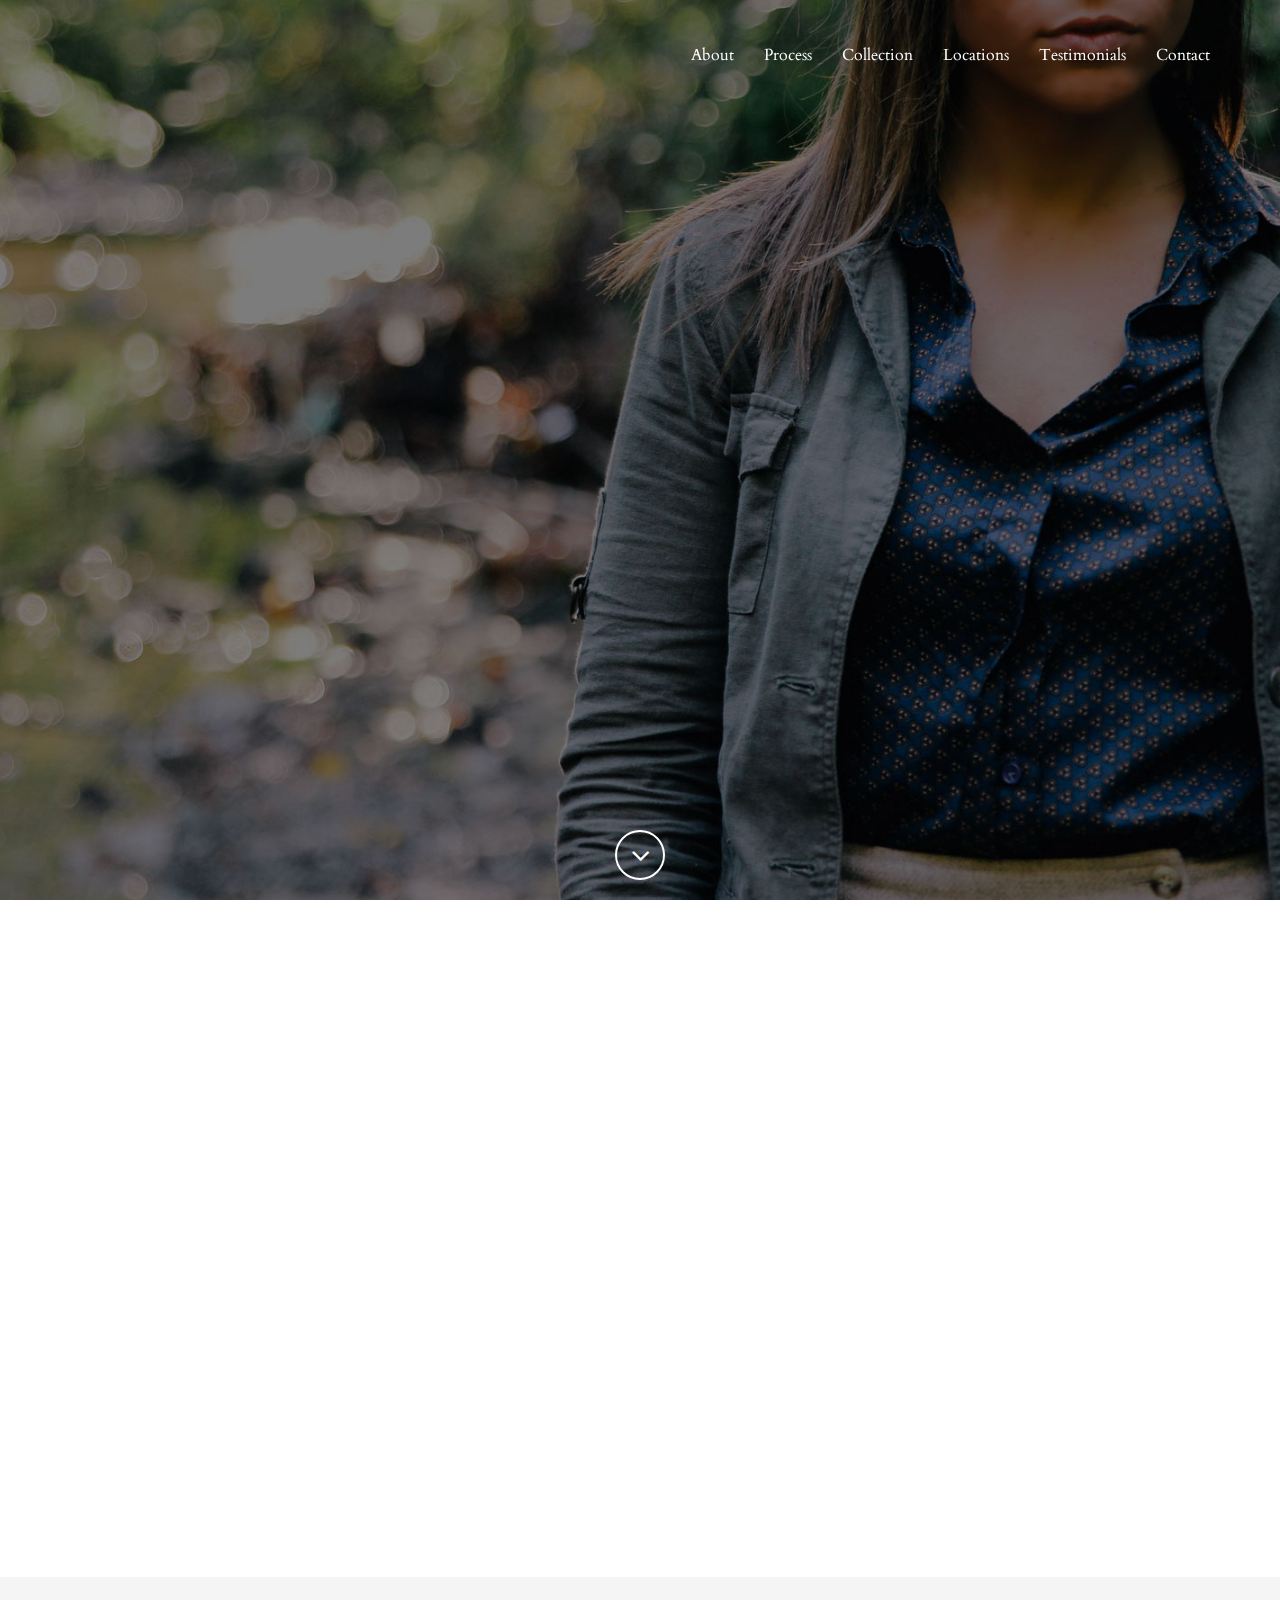
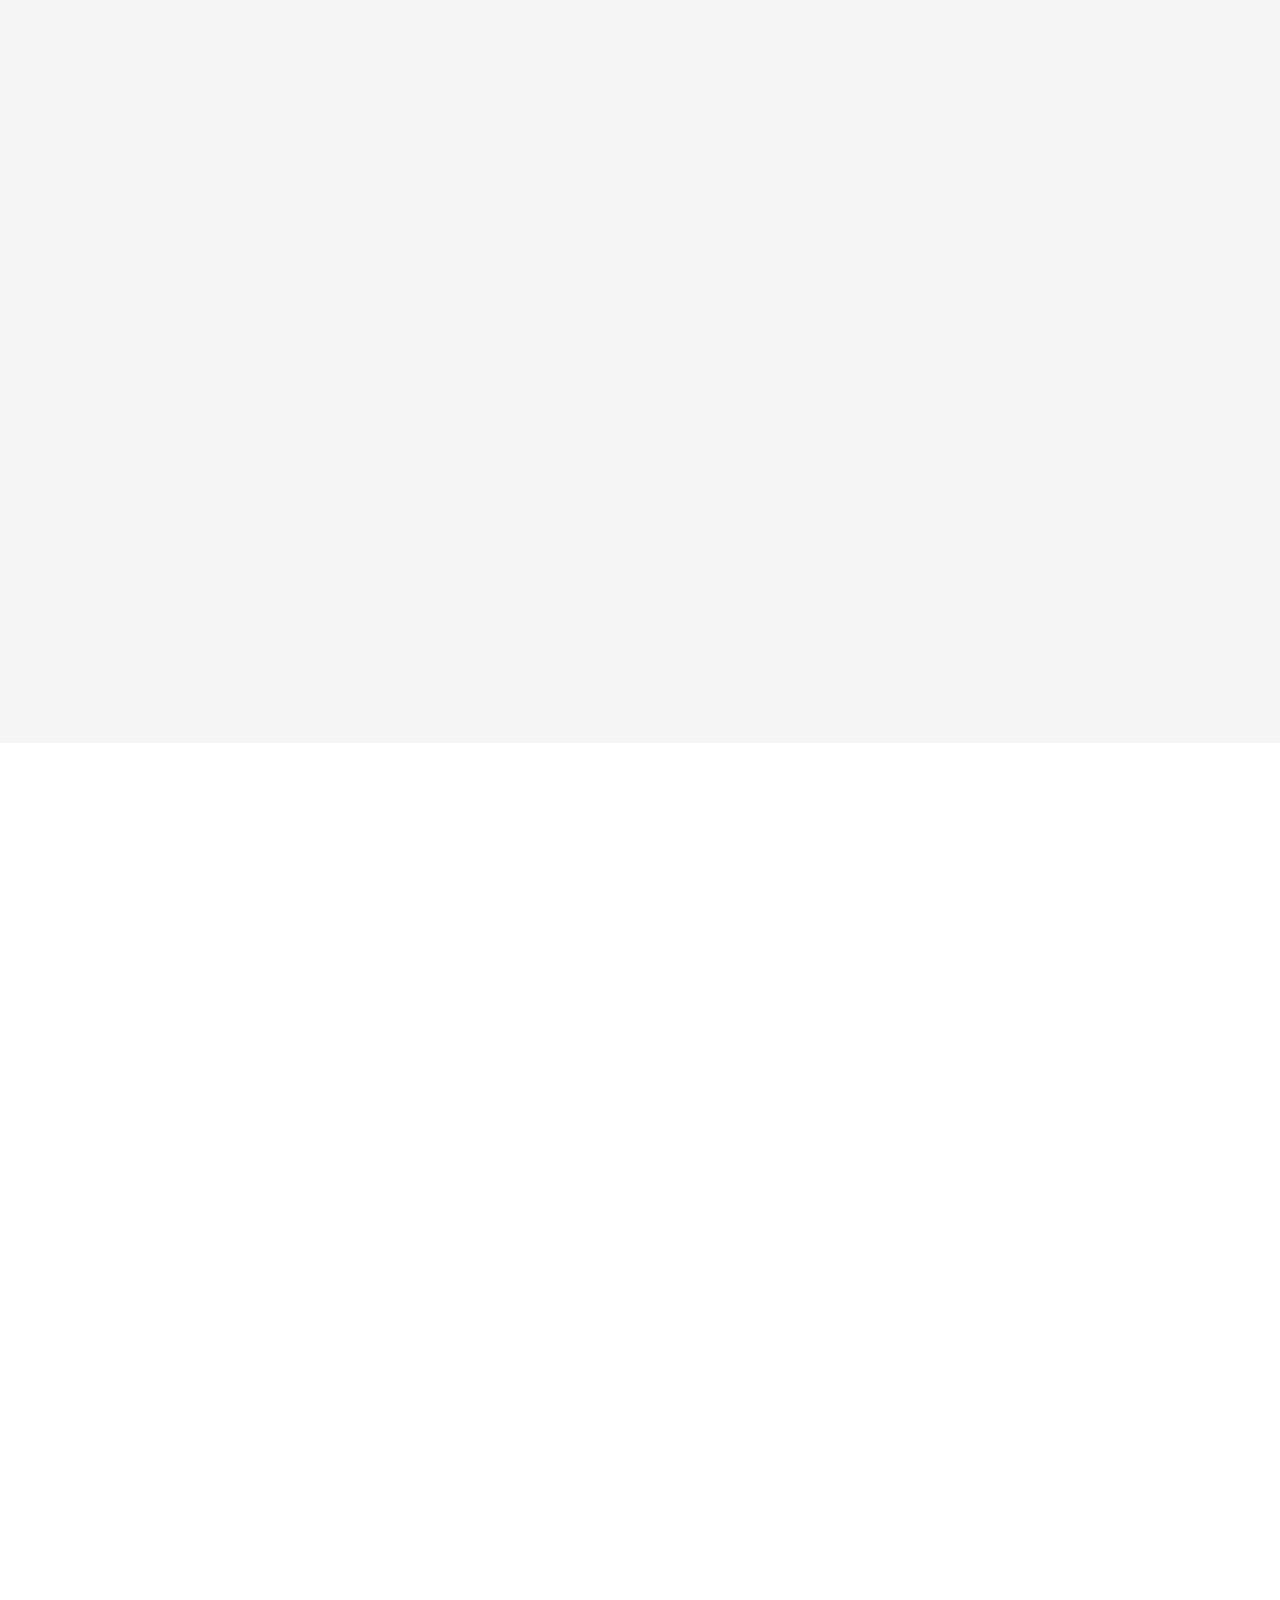
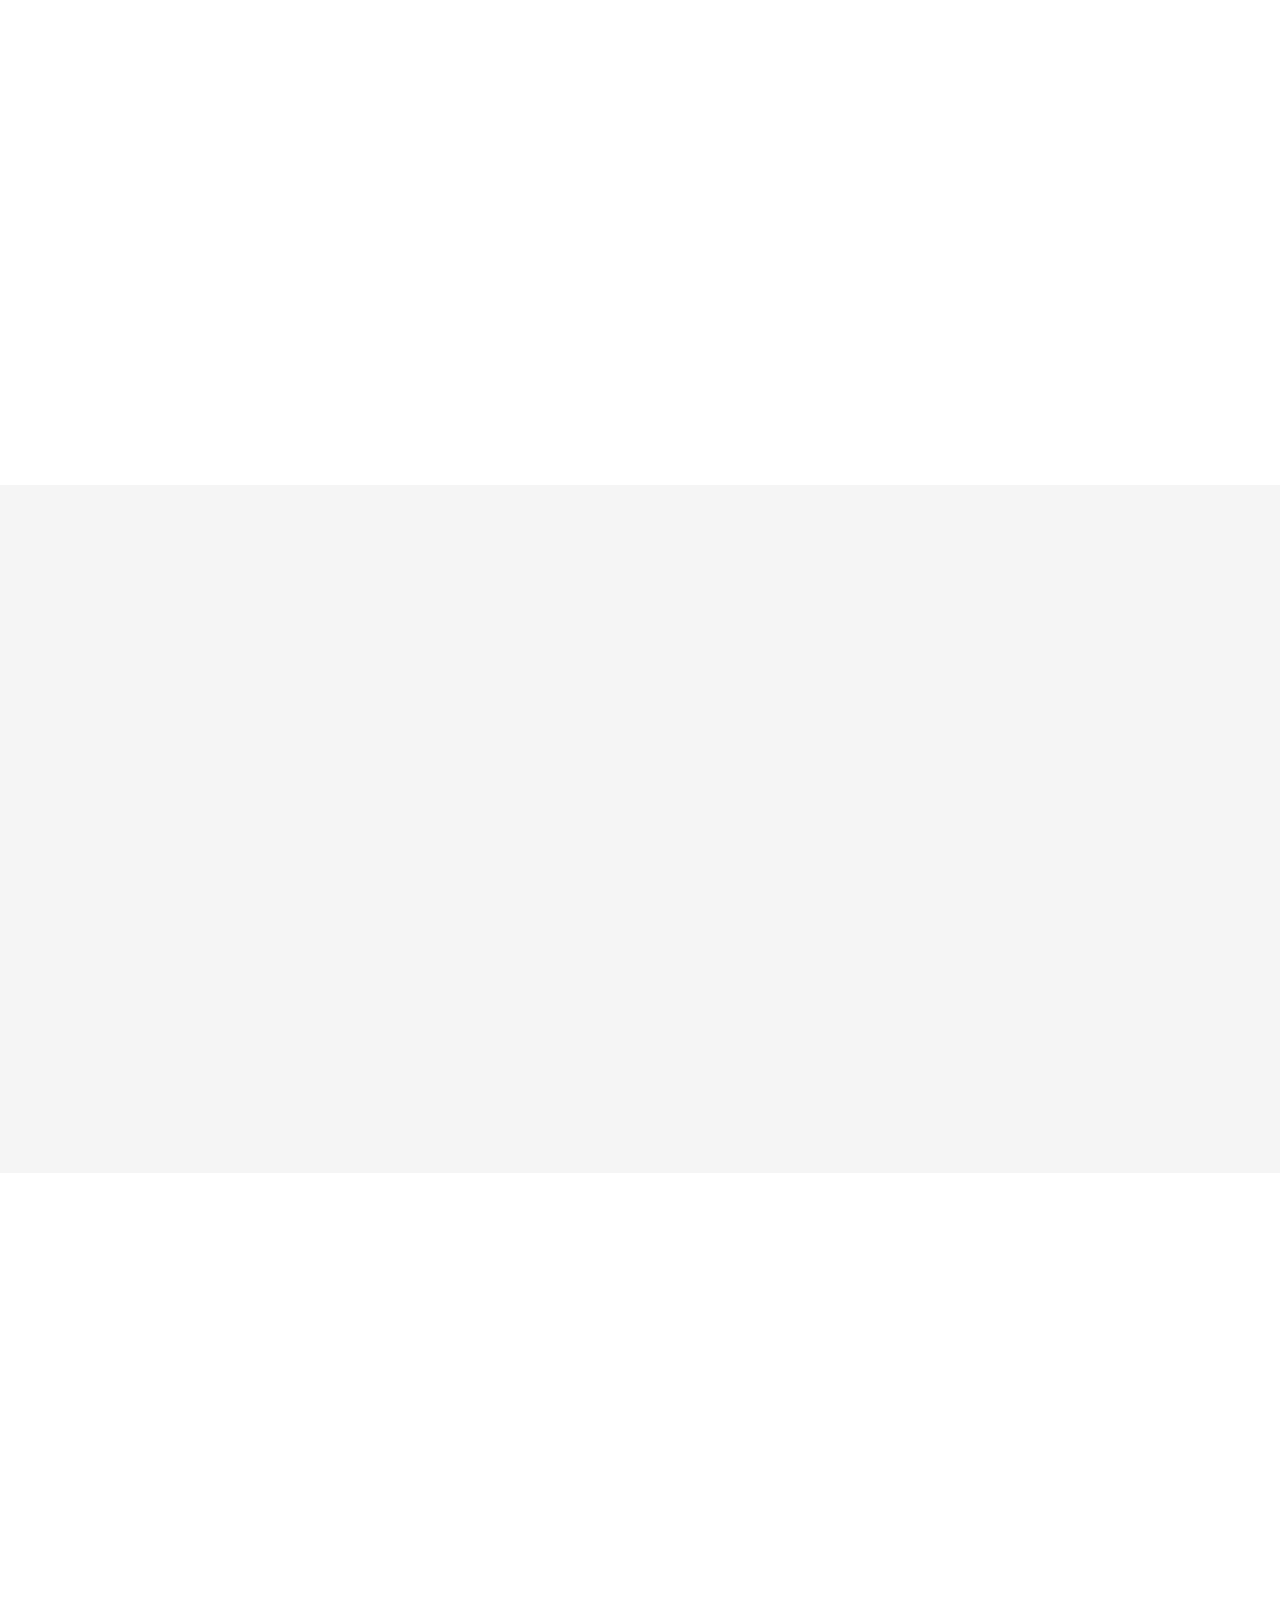
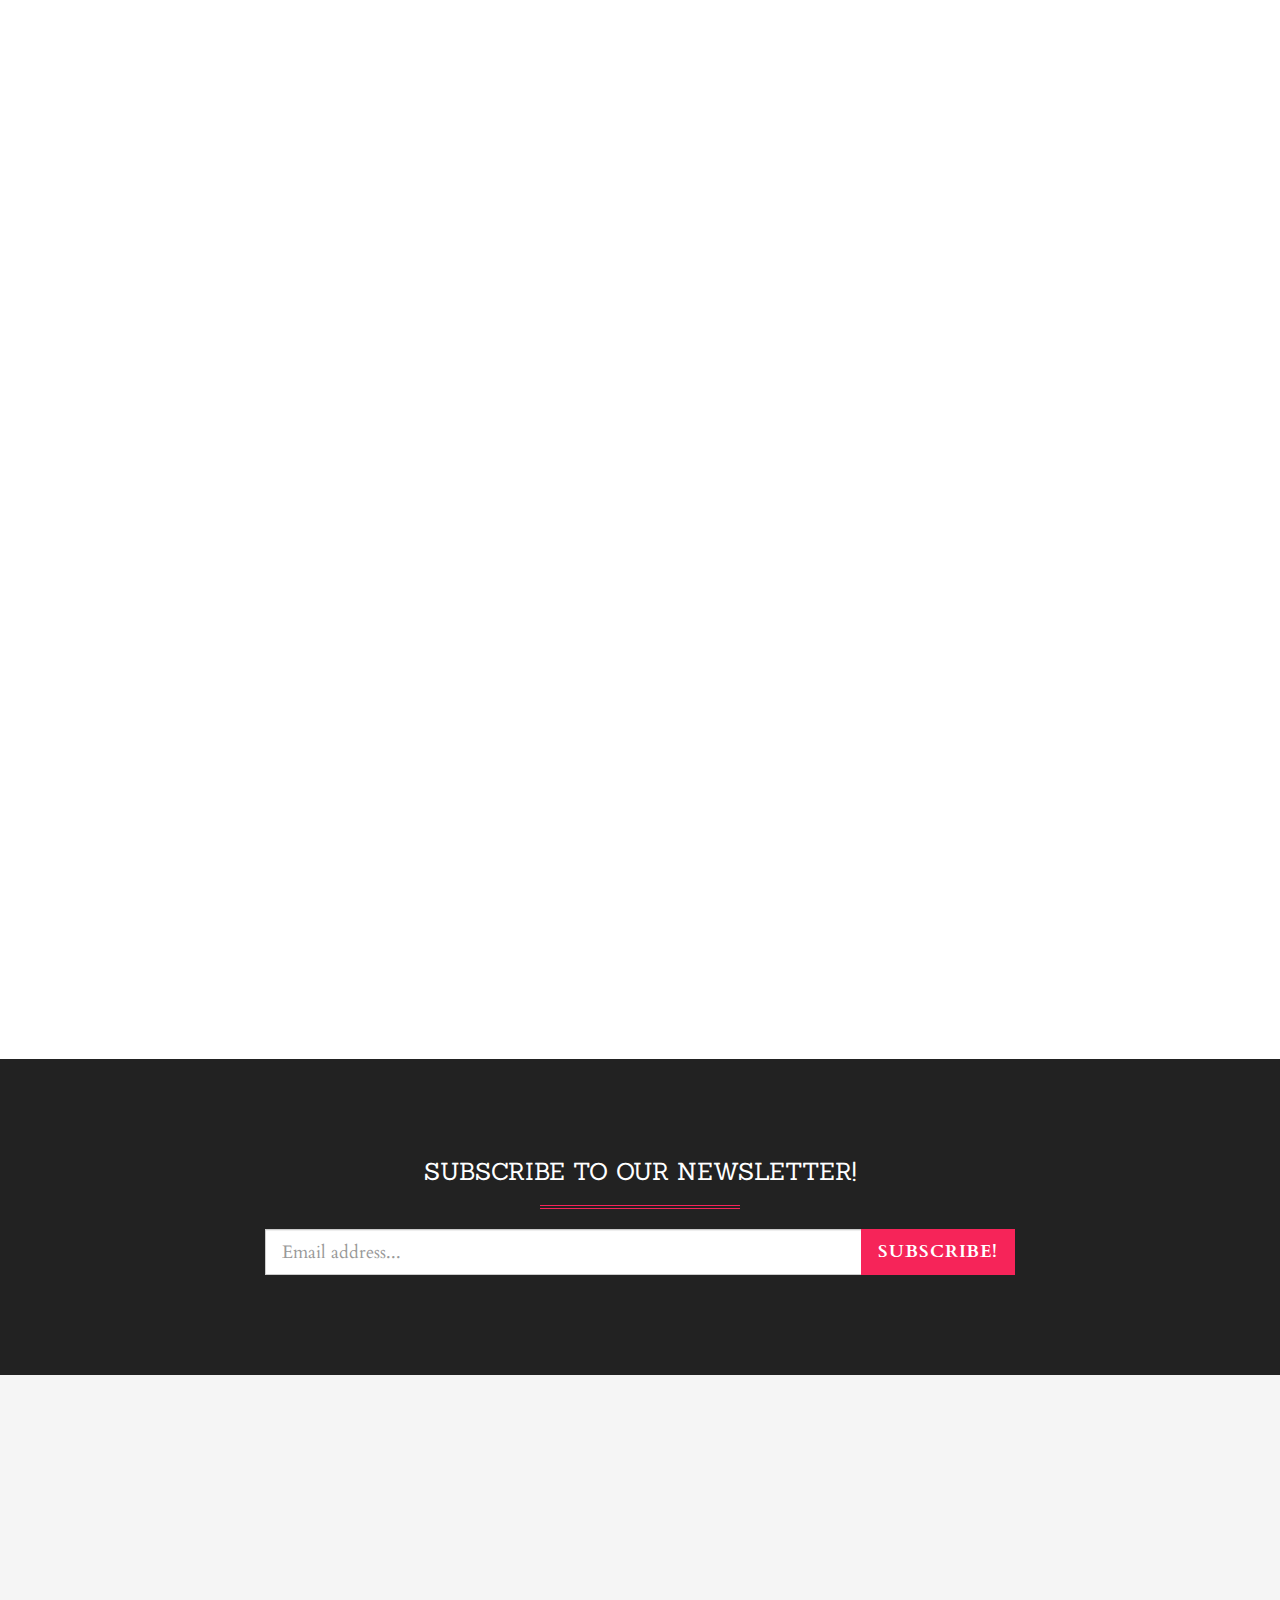
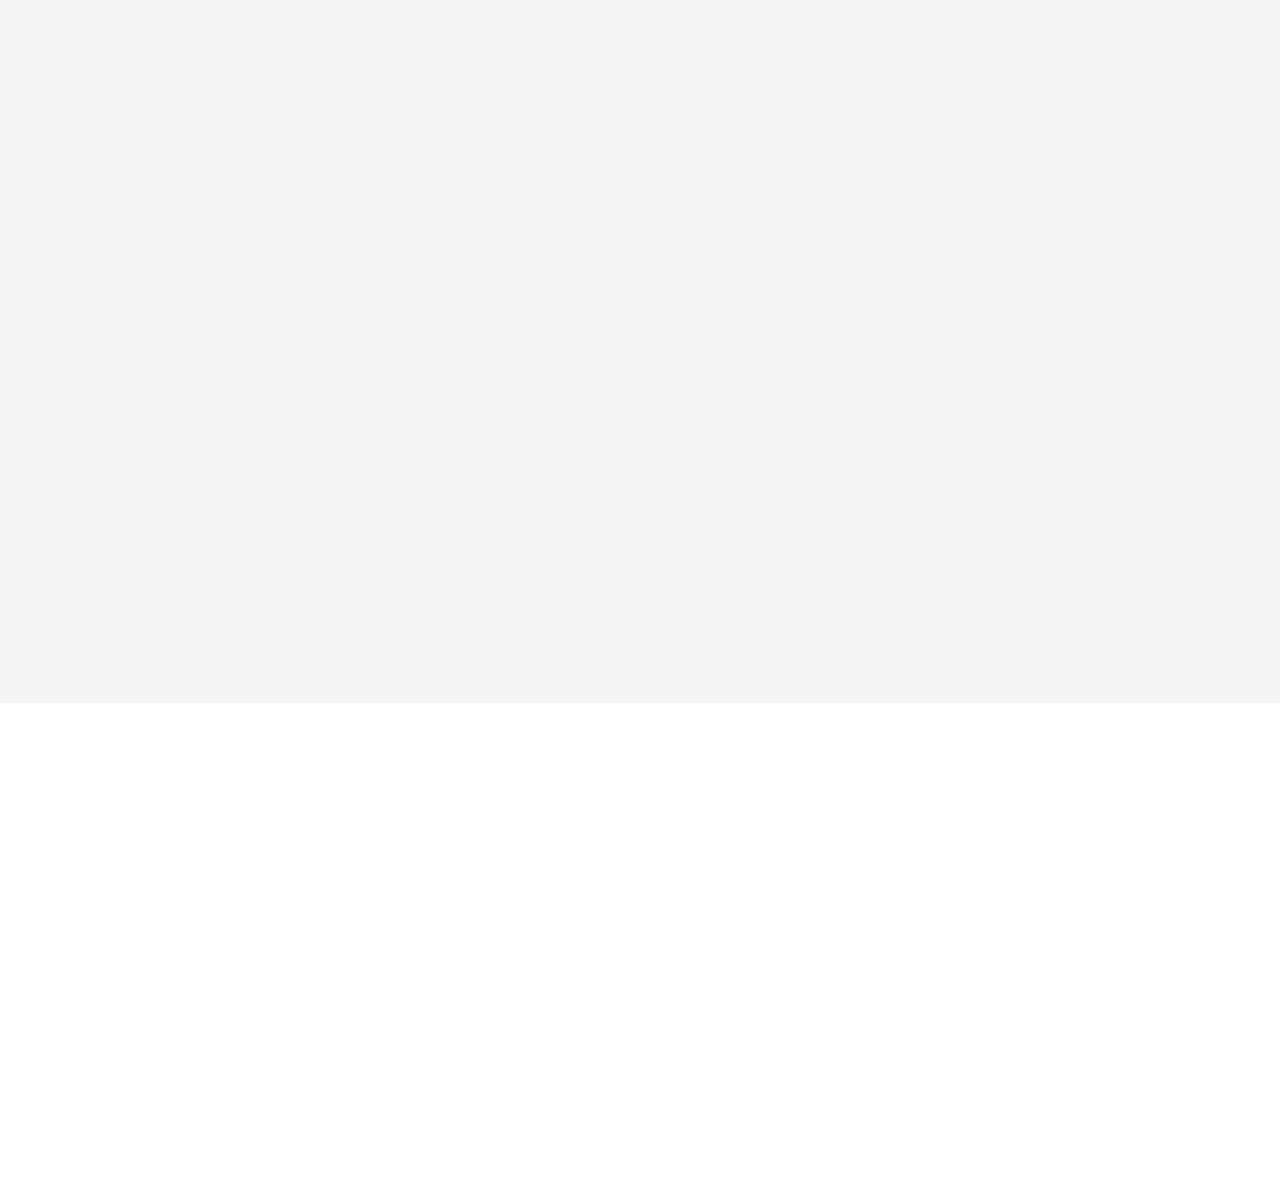
==== fashion.html @ 8860a72b "initial commit of project" ====
<!DOCTYPE html>
<html lang="en">

<head>
    <meta charset="utf-8">
    <meta name="viewport" content="width=device-width, initial-scale=1.0, user-scalable=no">
    <meta name="description" content="">
    <meta name="author" content="">
    <title>Vitality</title>
    <!-- Bootstrap Core CSS -->
    <link href="assets/css/bootstrap/bootstrap.min.css" rel="stylesheet" type="text/css">
    <!-- Retina.js - Load first for faster HQ mobile images. -->
    <script src="assets/js/plugins/retina/retina.min.js"></script>
    <!-- Font Awesome -->
    <link href="assets/font-awesome/css/font-awesome.min.css" rel="stylesheet" type="text/css">
    <!-- Default Fonts -->
    <link href='http://fonts.googleapis.com/css?family=Roboto:400,100,100italic,300,300italic,400italic,500,500italic,700,700italic,900,900italic' rel='stylesheet' type='text/css'>
    <link href='http://fonts.googleapis.com/css?family=Raleway:400,100,200,300,600,500,700,800,900' rel='stylesheet' type='text/css'>
    <!-- Modern Style Fonts (Include these is you are using body.modern!) -->
    <link href='http://fonts.googleapis.com/css?family=Montserrat:400,700' rel='stylesheet' type='text/css'>
    <link href='http://fonts.googleapis.com/css?family=Cardo:400,400italic,700' rel='stylesheet' type='text/css'>
    <!-- Vintage Style Fonts (Include these if you are using body.vintage!) -->
    <link href='http://fonts.googleapis.com/css?family=Sanchez:400italic,400' rel='stylesheet' type='text/css'>
    <link href='http://fonts.googleapis.com/css?family=Cardo:400,400italic,700' rel='stylesheet' type='text/css'>
    <!-- Plugin CSS -->
    <link href="assets/css/plugins/owl-carousel/owl.carousel.css" rel="stylesheet" type="text/css">
    <link href="assets/css/plugins/owl-carousel/owl.theme.css" rel="stylesheet" type="text/css">
    <link href="assets/css/plugins/owl-carousel/owl.transitions.css" rel="stylesheet" type="text/css">
    <link href="assets/css/plugins/magnific-popup.css" rel="stylesheet" type="text/css">
    <link href="assets/css/plugins/background.css" rel="stylesheet" type="text/css">
    <link href="assets/css/plugins/animate.css" rel="stylesheet" type="text/css">
    <!-- Vitality Theme CSS -->
    <!-- Uncomment the color scheme you want to use. -->
    <!-- <link href="assets/css/vitality-red.css" rel="stylesheet" type="text/css"> -->
    <!-- <link href="assets/css/vitality-aqua.css" rel="stylesheet" type="text/css"> -->
    <!-- <link href="assets/css/vitality-blue.css" rel="stylesheet" type="text/css"> -->
    <!-- <link href="assets/css/vitality-green.css" rel="stylesheet" type="text/css"> -->
    <!-- <link href="assets/css/vitality-orange.css" rel="stylesheet" type="text/css"> -->
    <link href="assets/css/vitality-pink.css" rel="stylesheet" type="text/css">
    <!-- <link href="assets/css/vitality-purple.css" rel="stylesheet" type="text/css"> -->
    <!-- <link href="assets/css/vitality-tan.css" rel="stylesheet" type="text/css"> -->
    <!-- <link href="assets/css/vitality-turquoise.css" rel="stylesheet" type="text/css"> -->
    <!-- <link href="assets/css/vitality-yellow.css" rel="stylesheet" type="text/css"> -->
    <!-- IE8 support for HTML5 elements and media queries -->
    <!--[if lt IE 9]>
      <script src="https://oss.maxcdn.com/libs/html5shiv/3.7.0/html5shiv.js"></script>
      <script src="https://oss.maxcdn.com/libs/respond.js/1.3.0/respond.min.js"></script>
    <![endif]-->
</head>
<!-- Alternate Body Classes: .modern and .vintage -->

<body id="page-top" class="vintage">
    <!-- Navigation -->
    <!-- Note: navbar-default and navbar-inverse are both supported with this theme. -->
    <nav class="navbar navbar-inverse navbar-fixed-top navbar-expanded">
        <div class="container">
            <!-- Brand and toggle get grouped for better mobile display -->
            <div class="navbar-header">
                <button type="button" class="navbar-toggle" data-toggle="collapse" data-target="#bs-example-navbar-collapse-1">
                    <span class="sr-only">Toggle navigation</span>
                    <span class="icon-bar"></span>
                    <span class="icon-bar"></span>
                    <span class="icon-bar"></span>
                </button>
                <a class="navbar-brand page-scroll" href="#page-top">
                    <!-- WHERE NAV LOGO GOES <img src="assets/img/fashion/logo.png" class="img-responsive" alt=""> -->
                </a>
            </div>
            <!-- Collect the nav links, forms, and other content for toggling -->
            <div class="collapse navbar-collapse" id="bs-example-navbar-collapse-1">
                <ul class="nav navbar-nav navbar-right">
                    <li class="hidden">
                        <a class="page-scroll" href="#page-top"></a>
                    </li>
                    <li>
                        <a class="page-scroll" href="#about">About</a>
                    </li>
                    <li>
                        <a class="page-scroll" href="#process">Process</a>
                    </li>
                    <li>
                        <a class="page-scroll" href="#collection">Collection</a>
                    </li>
                    <li>
                        <a class="page-scroll" href="#locations">Locations</a>
                    </li>
                    <li>
                        <a class="page-scroll" href="#testimonials">Testimonials</a>
                    </li>
                    <li>
                        <a class="page-scroll" href="#contact">Contact</a>
                    </li>
                </ul>
            </div>
            <!-- /.navbar-collapse -->
        </div>
        <!-- /.container -->
    </nav>
    <!-- Instructions: Set your background image using the URL below. -->
    <header style="background-image: url('assets/img/fashion/bg-header.jpg')">
        <div class="intro-content">
            <!-- WHERE HEADER LOGO IS PLACED<img src="assets/img/fashion/profile.png" class="img-responsive img-centered" alt=""> -->
        </div>
        <div class="scroll-down">
            <a class="btn page-scroll" href="#about"><i class="fa fa-angle-down fa-fw"></i></a>
        </div>
    </header>
    <section id="about">
        <div class="container-fluid">
            <div class="row text-center">
                <div class="col-lg-12 wow fadeIn">
                    <h1>About Us</h1>
                    <p></p>
                    <hr class="colored">
                </div>
            </div>
            <div class="row text-center content-row">
                <div class="col-md-3 col-sm-6 wow fadeIn" data-wow-delay=".2s">
                    <div class="about-content">
                        <i class="fa fa-eye fa-4x"></i>
                        <h3>Retina Ready</h3>
                        <p>This theme includes the retina.js plugin for easy retina image support so your images and graphics will look great on mobile devices!</p>
                    </div>
                </div>
                <div class="col-md-3 col-sm-6 wow fadeIn" data-wow-delay=".4s">
                    <div class="about-content">
                        <i class="fa fa-edit fa-4x"></i>
                        <h3>Easy to Edit</h3>
                        <p>Vitality is built using Bootstrap 3, and is easy to edit and customize. LESS files are included as well for deeper customization.</p>
                    </div>
                </div>
                <div class="col-md-3 col-sm-6 wow fadeIn" data-wow-delay=".6s">
                    <div class="about-content">
                        <i class="fa fa-tablet fa-4x"></i>
                        <h3>Responsive</h3>
                        <p>When building this theme, we've paid close attention to how it looks on various screen sizes. Try it out on a phone or tablet!</p>
                    </div>
                </div>
                <div class="col-md-3 col-sm-6 wow fadeIn" data-wow-delay=".8s">
                    <div class="about-content">
                        <i class="fa fa-heart fa-4x"></i>
                        <h3>Built with Love</h3>
                        <p>All of our themes are crafted with care, and we strive to make your experience as one of our customers the best as possible.</p>
                    </div>
                </div>
            </div>
        </div>
    </section>
    <section id="team" class="bg-gray">
        <div class="container text-center wow fadeIn">
            <div class="row">
                <div class="col-lg-12">
                    <h2>Our Team</h2>
                    <p>We are a group of beauty experts with a passion for helping others.</p>
                    <hr class="colored">
                </div>
            </div>
            <div class="row content-row">
                <div class="col-lg-12">
                    <div class="about-carousel">
                        <div class="item">
                            <img src="assets/img/people/1.jpg" class="img-responsive" alt="">
                            <div class="caption">
                                <h3>Patricia West</h3>
                                <hr class="colored">
                                <p>Owner &amp; Founder</p>
                                <ul class="list-inline social">
                                    <li>
                                        <a href="#"><i class="fa fa-facebook fa-fw"></i></a>
                                    </li>
                                    <li>
                                        <a href="#"><i class="fa fa-twitter fa-fw"></i></a>
                                    </li>
                                    <li>
                                        <a href="#"><i class="fa fa-linkedin fa-fw"></i></a>
                                    </li>
                                </ul>
                            </div>
                        </div>
                        <div class="item">
                            <img src="assets/img/people/3.jpg" class="img-responsive" alt="">
                            <div class="caption">
                                <h3>Kate Williams</h3>
                                <hr class="colored">
                                <p>Head Fashion Buyer</p>
                                <ul class="list-inline social">
                                    <li>
                                        <a href="#"><i class="fa fa-facebook fa-fw"></i></a>
                                    </li>
                                    <li>
                                        <a href="#"><i class="fa fa-twitter fa-fw"></i></a>
                                    </li>
                                    <li>
                                        <a href="#"><i class="fa fa-linkedin fa-fw"></i></a>
                                    </li>
                                    <li>
                                        <a href="#"><i class="fa fa-pinterest fa-fw"></i></a>
                                    </li>
                                </ul>
                            </div>
                        </div>
                        <div class="item">
                            <img src="assets/img/people/2.jpg" class="img-responsive" alt="">
                            <div class="caption">
                                <h3>Howard Scott</h3>
                                <hr class="colored">
                                <p>Sales Manager</p>
                                <ul class="list-inline social">
                                    <li>
                                        <a href="#"><i class="fa fa-facebook fa-fw"></i></a>
                                    </li>
                                    <li>
                                        <a href="#"><i class="fa fa-twitter fa-fw"></i></a>
                                    </li>
                                    <li>
                                        <a href="#"><i class="fa fa-linkedin fa-fw"></i></a>
                                    </li>
                                </ul>
                            </div>
                        </div>
                        <div class="item">
                            <img src="assets/img/people/4.jpg" class="img-responsive" alt="">
                            <div class="caption">
                                <h3>Amy Vanderbute</h3>
                                <hr class="colored">
                                <p>Marketing Coordinator</p>
                                <ul class="list-inline social">
                                    <li>
                                        <a href="#"><i class="fa fa-facebook fa-fw"></i></a>
                                    </li>
                                    <li>
                                        <a href="#"><i class="fa fa-twitter fa-fw"></i></a>
                                    </li>
                                    <li>
                                        <a href="#"><i class="fa fa-linkedin fa-fw"></i></a>
                                    </li>
                                </ul>
                            </div>
                        </div>
                        <div class="item">
                            <img src="assets/img/people/5.jpg" class="img-responsive" alt="">
                            <div class="caption">
                                <h3>Jeremy Davidson</h3>
                                <hr class="colored">
                                <p>Style Expert</p>
                                <ul class="list-inline social">
                                    <li>
                                        <a href="#"><i class="fa fa-facebook fa-fw"></i></a>
                                    </li>
                                    <li>
                                        <a href="#"><i class="fa fa-twitter fa-fw"></i></a>
                                    </li>
                                    <li>
                                        <a href="#"><i class="fa fa-linkedin fa-fw"></i></a>
                                    </li>
                                    <li>
                                        <a href="#"><i class="fa fa-pinterest fa-fw"></i></a>
                                    </li>
                                </ul>
                            </div>
                        </div>
                    </div>
                </div>
            </div>
        </div>
    </section>
    <aside class="cta-quote" style="background-image: url('assets/img/fashion/bg-aside.jpg');">
        <div class="container wow fadeIn">
            <div class="row">
                <div class="col-md-10 col-md-offset-1">
                    <span class="quote">Fashion design is more than just making clothes. It's about <span class="text-primary">pushing boundaries</span> and creating something unique and exciting.</span>
                    <hr class=" colored">
                    <a class="btn btn-outline-light page-scroll" href="#collection">See Our Work</a>
                </div>
            </div>
        </div>
    </aside>
    <section id="process" class="services">
        <div class="container">
            <div class="row text-center">
                <div class="col-lg-12 wow fadeIn">
                    <h2>Our Process</h2>
                    <hr class="colored">
                    <p>Here is an overview of how we approach each new collection or design.</p>
                </div>
            </div>
            <div class="row content-row">
                <div class="col-md-4 wow fadeIn" data-wow-delay=".2s">
                    <div class="media">
                        <div class="pull-left">
                            <i class="fa fa-clipboard"></i>
                        </div>
                        <div class="media-body">
                            <h3 class="media-heading">Plan</h3>
                            <ul>
                                <li>
                                    <em>Design concept</em>
                                </li>
                                <li>
                                    <em>Artistic rendering</em>
                                </li>
                                <li>
                                    <em>Materials selection</em>
                                </li>
                            </ul>
                        </div>
                    </div>
                </div>
                <div class="col-md-4 wow fadeIn" data-wow-delay=".4s">
                    <div class="media">
                        <div class="pull-left">
                            <i class="fa fa-magic"></i>
                        </div>
                        <div class="media-body">
                            <h3 class="media-heading">Create</h3>
                            <ul>
                                <li>
                                    <em>Prototype production</em>
                                </li>
                                <li>
                                    <em>View on live models</em>
                                </li>
                                <li>
                                    <em>Add to collection</em>
                                </li>
                            </ul>
                        </div>
                    </div>
                </div>
                <div class="col-md-4 wow fadeIn" data-wow-delay=".6s">
                    <div class="media">
                        <div class="pull-left">
                            <i class="fa fa-tag"></i>
                        </div>
                        <div class="media-body">
                            <h3 class="media-heading">Reveal</h3>
                            <ul>
                                <li>
                                    <em>Reveal at fashion show</em>
                                </li>
                                <li>
                                    <em>Analyze feedback</em>
                                </li>
                                <li>
                                    <em>Bring to market</em>
                                </li>
                            </ul>
                        </div>
                    </div>
                </div>
            </div>
        </div>
    </section>
    <section id="collection" class="bg-gray">
        <div class="container wow fadeIn">
            <div class="row text-center">
                <div class="col-lg-12">
                    <h2>Collection</h2>
                    <hr class="colored">
                    <p>Here is a sample of items from our Spring 2015 collection.</p>
                </div>
            </div>
            <div class="row content-row">
                <div class="col-lg-12">
                    <div class="portfolio-gallery">
                        <div class="item">
                            <a href="assets/img/fashion/gallery/1.jpg" class="gallery-link" title="Bombay Jeans">
                                <img src="assets/img/fashion/gallery/1.jpg" class="img-responsive img-centered" alt="">
                            </a>
                        </div>
                        <div class="item">
                            <a href="assets/img/fashion/gallery/2.jpg" class="gallery-link" title="Designer Purse">
                                <img src="assets/img/fashion/gallery/2.jpg" class="img-responsive img-centered" alt="">
                            </a>
                        </div>
                        <div class="item">
                            <a href="assets/img/fashion/gallery/3.jpg" class="gallery-link" title="Casual Collection">
                                <img src="assets/img/fashion/gallery/3.jpg" class="img-responsive img-centered" alt="">
                            </a>
                        </div>
                        <div class="item">
                            <a href="assets/img/fashion/gallery/4.jpg" class="gallery-link" title="Evening Bag">
                                <img src="assets/img/fashion/gallery/4.jpg" class="img-responsive img-centered" alt="">
                            </a>
                        </div>
                        <div class="item">
                            <a href="assets/img/fashion/gallery/5.jpg" class="gallery-link" title="Earthy Wrap">
                                <img src="assets/img/fashion/gallery/5.jpg" class="img-responsive img-centered" alt="">
                            </a>
                        </div>
                        <div class="item">
                            <a href="assets/img/fashion/gallery/6.jpg" class="gallery-link" title="Boots and Polka Dots">
                                <img src="assets/img/fashion/gallery/6.jpg" class="img-responsive img-centered" alt="">
                            </a>
                        </div>
                    </div>
                </div>
            </div>
        </div>
    </section>
    <section id="locations" class="pricing" style="background-image: url('assets/img/fashion/bg-locations.jpg')">
        <div class="container wow fadeIn">
            <div class="row text-center">
                <div class="col-lg-12">
                    <h2>Locations</h2>
                    <hr class="colored">
                    <p>Lorem ipsum dolor sit amet, consectetur adipisicing elit. Eum, quae, laborum, voluptate delectus odio doloremque error porro obcaecati nemo animi ducimus quaerat nostrum? Ab molestiae eaque et atque architecto reiciendis.</p>
                </div>
            </div>
            <div class="row content-row">
                <div class="col-md-4">
                    <div class="pricing-item">
                        <h3>Beaumont</h3>
                        <hr class="colored">
                        <ul class="list-group">
                            <li class="list-group-item">
                                <em>Hours:</em>
                                <br>Mon - Fri: 9:00am to 7:00pm
                                <br>Sat - Sun: 10:00am to 8:00pm</li>
                            <li class="list-group-item">
                                <em>Phone:</em>
                                <br>394-555-5555</li>
                            <li class="list-group-item">
                                <em>Address:</em>
                                <br>8372 Greenway Ct.
                                <br>Beaumont, CA 49204</li>
                        </ul>
                    </div>
                </div>
                <div class="col-md-4">
                    <div class="pricing-item">
                        <h3>Bakersville</h3>
                        <hr class="colored">
                        <ul class="list-group">
                            <li class="list-group-item">
                                <em>Hours:</em>
                                <br>Mon - Fri: 9:00am to 7:00pm
                                <br>Sat - Sun: 10:00am to 8:00pm</li>
                            <li class="list-group-item">
                                <em>Phone:</em>
                                <br>526-555-5555</li>
                            <li class="list-group-item">
                                <em>Address:</em>
                                <br>324 Kingston Dr.
                                <br>Santa Monica, CA 49204</li>
                        </ul>
                    </div>
                </div>
                <div class="col-md-4">
                    <div class="pricing-item">
                        <h3>Downtown</h3>
                        <hr class="colored">
                        <ul class="list-group">
                            <li class="list-group-item">
                                <em>Hours:</em>
                                <br>Mon - Fri: 9:00am to 8:00pm
                                <br>Sat - Sun: 11:00am to 11:00pm</li>
                            <li class="list-group-item">
                                <em>Phone:</em>
                                <br>474-555-5555</li>
                            <li class="list-group-item">
                                <em>Address:</em>
                                <br>74 Main St. Suite #2
                                <br>Los Angeles, CA 49204</li>
                        </ul>
                    </div>
                </div>
            </div>
        </div>
    </section>
    <section id="testimonials" class="testimonials">
        <div class="container wow fadeIn">
            <div class="row">
                <h2>Testimonials</h2>
                <hr class="colored">
                <p>Kind words from some of our past clients.</p>
            </div>
            <div class="row content-row">
                <div class="col-lg-10 col-lg-offset-1">
                    <div class="testimonials-carousel">
                        <div class="item">
                            <div class="row">
                                <div class="col-lg-12">
                                    <p class="lead">"Truly one of a kind."</p>
                                    <p class="quote">Lorem ipsum dolor sit amet, consectetur adipisicing elit. Reprehenderit, temporibus, laborum, dignissimos doloremque corporis alias nostrum recusandae culpa id quisquam harum impedit sed sunt non obcaecati vero ipsam aut fugit?</p>
                                    <div class="testimonial-info">
                                        <div class="testimonial-img">
                                            <img src="assets/img/testimonials/1.jpg" class="img-circle img-responsive" alt="">
                                        </div>
                                        <div class="testimonial-author">
                                            <span class="name">Jim Walker</span>
                                            <p class="small">CEO of GeneriCorp</p>
                                            <div class="stars">
                                                <i class="fa fa-star"></i>
                                                <i class="fa fa-star"></i>
                                                <i class="fa fa-star"></i>
                                                <i class="fa fa-star"></i>
                                                <i class="fa fa-star"></i>
                                            </div>
                                        </div>
                                    </div>
                                </div>
                            </div>
                        </div>
                        <div class="item">
                            <div class="row">
                                <div class="col-lg-12">
                                    <p class="lead">"I haven't found better."</p>
                                    <p class="quote">Lorem ipsum dolor sit amet, consectetur adipisicing elit. Reprehenderit, temporibus, laborum, dignissimos doloremque corporis alias nostrum recusandae culpa id quisquam harum impedit sed sunt non obcaecati vero ipsam aut fugit?</p>
                                    <div class="testimonial-info">
                                        <div class="testimonial-img">
                                            <img src="assets/img/testimonials/1.jpg" class="img-circle img-responsive" alt="">
                                        </div>
                                        <div class="testimonial-author">
                                            <span class="name">Jim Walker</span>
                                            <p class="small">CEO of GeneriCorp</p>
                                            <div class="stars">
                                                <i class="fa fa-star"></i>
                                                <i class="fa fa-star"></i>
                                                <i class="fa fa-star"></i>
                                                <i class="fa fa-star"></i>
                                                <i class="fa fa-star"></i>
                                            </div>
                                        </div>
                                    </div>
                                </div>
                            </div>
                        </div>
                    </div>
                </div>
            </div>
        </div>
    </section>
    <section class="cta-form bg-dark">
        <div class="container text-center">
            <h3>Subscribe to our newsletter!</h3>
            <hr class="colored">
            <div class="row">
                <div class="col-lg-8 col-lg-offset-2">
                    <!-- MailChimp Signup Form -->
                    <div id="mc_embed_signup">
                        <!-- Replace the form action in the line below with your MailChimp embed action! For more informatin on how to do this please visit the Docs! -->
                        <form role="form" action="//startbootstrap.us3.list-manage.com/subscribe/post?u=531af730d8629808bd96cf489&amp;id=afb284632f" method="post" id="mc-embedded-subscribe-form" name="mc-embedded-subscribe-form" target="_blank" novalidate>
                            <div class="input-group input-group-lg">
                                <input type="email" name="EMAIL" class="form-control" id="mce-EMAIL" placeholder="Email address...">
                                <span class="input-group-btn">
                                    <button type="submit" name="subscribe" id="mc-embedded-subscribe" class="btn btn-primary">Subscribe!</button>
                                </span>
                            </div>
                            <div id="mce-responses">
                                <div class="response" id="mce-error-response" style="display:none"></div>
                                <div class="response" id="mce-success-response" style="display:none"></div>
                            </div>
                        </form>
                    </div>
                    <!-- End MailChimp Signup Form -->
                </div>
            </div>
        </div>
    </section>
    <section id="contact" class="bg-gray">
        <div class="container wow fadeIn">
            <div class="row">
                <div class="col-lg-12 text-center">
                    <h2>Contact Us</h2>
                    <hr class="colored">
                    <p>Please tell us about your next project and we will let you know what we can do to help you.</p>
                </div>
            </div>
            <div class="row content-row">
                <div class="col-lg-8 col-lg-offset-2">
                    <form name="sentMessage" id="contactForm" novalidate>
                        <div class="row control-group">
                            <div class="form-group col-xs-12 floating-label-form-group controls">
                                <label>Name</label>
                                <input type="text" class="form-control" placeholder="Name" id="name" required data-validation-required-message="Please enter your name.">
                                <p class="help-block text-danger"></p>
                            </div>
                        </div>
                        <div class="row control-group">
                            <div class="form-group col-xs-12 floating-label-form-group controls">
                                <label>Email Address</label>
                                <input type="email" class="form-control" placeholder="Email Address" id="email" required data-validation-required-message="Please enter your email address.">
                                <p class="help-block text-danger"></p>
                            </div>
                        </div>
                        <div class="row control-group">
                            <div class="form-group col-xs-12 floating-label-form-group controls">
                                <label>Phone Number</label>
                                <input type="tel" class="form-control" placeholder="Phone Number" id="phone" required data-validation-required-message="Please enter your phone number.">
                                <p class="help-block text-danger"></p>
                            </div>
                        </div>
                        <div class="row control-group">
                            <div class="form-group col-xs-12 floating-label-form-group controls">
                                <label>Message</label>
                                <textarea rows="5" class="form-control" placeholder="Message" id="message" required data-validation-required-message="Please enter a message."></textarea>
                                <p class="help-block text-danger"></p>
                            </div>
                        </div>
                        <br>
                        <div id="success"></div>
                        <div class="row">
                            <div class="form-group col-xs-12">
                                <button type="submit" class="btn btn-outline-dark">Send</button>
                            </div>
                        </div>
                    </form>
                </div>
            </div>
        </div>
    </section>
    <footer class="footer" style="background-image: url('assets/img/fashion/bg-footer.jpg')">
        <div class="container text-center">
            <div class="row">
                <div class="col-md-4 contact-details">
                    <h4><i class="fa fa-phone"></i> Call</h4>
                    <p>208-523-5521</p>
                </div>
                <div class="col-md-4 contact-details">
                    <h4><i class="fa fa-map-marker"></i> Visit</h4>
                    <p>1616 E 17th St.
                        <br>Idaho Falls, ID 83404</p>
                </div>
                <div class="col-md-4 contact-details">
                    <h4><i class="fa fa-envelope"></i> Email</h4>
                    <p><a href="mailto:carlislebeauty@msn.com">carlislebeauty@msn.com</a>
                    </p>
                </div>
            </div>
            <div class="row social">
                <div class="col-lg-12">
                    <ul class="list-inline">
                        <li><a href="#"><i class="fa fa-facebook fa-fw fa-2x"></i></a>
                        </li>
                        <li><a href="#"><i class="fa fa-twitter fa-fw fa-2x"></i></a>
                        </li>
                        <li><a href="#"><i class="fa fa-linkedin fa-fw fa-2x"></i></a>
                        </li>
                    </ul>
                </div>
            </div>
            <div class="row copyright">
                <div class="col-lg-12">
                    <p class="small">&copy; Carlisle Beauty Co.</p>
                </div>
            </div>
        </div>
    </footer>
    <!-- Core Scripts -->
    <script src="assets/js/jquery.js"></script>
    <script src="assets/js/bootstrap/bootstrap.min.js"></script>
    <!-- Plugin Scripts -->
    <script src="assets/js/plugins/jquery.easing.min.js"></script>
    <script src="assets/js/plugins/classie.js"></script>
    <script src="assets/js/plugins/cbpAnimatedHeader.js"></script>
    <script src="assets/js/plugins/owl-carousel/owl.carousel.js"></script>
    <script src="assets/js/plugins/jquery.magnific-popup/jquery.magnific-popup.min.js"></script>
    <script src="assets/js/plugins/background/core.js"></script>
    <script src="assets/js/plugins/background/transition.js"></script>
    <script src="assets/js/plugins/background/background.js"></script>
    <script src="assets/js/plugins/jquery.mixitup.js"></script>
    <script src="assets/js/plugins/wow/wow.min.js"></script>
    <script src="assets/js/contact_me.js"></script>
    <script src="assets/js/plugins/jqBootstrapValidation.js"></script>
    <!-- Vitality Theme Scripts -->
    <script src="assets/js/vitality.js"></script>
</body>

</html>
---- assets/css/plugins/background.css ----
/*! formstone v0.6.12 [background.css] 2015-06-19 | MIT License | formstone.it */

/**
	 * @class
	 * @name .fs-background-element
	 * @type element
	 * @description Target elmement
	 */
/**
	 * @class
	 * @name .fs-background
	 * @type element
	 * @description Base widget class
	 */
.fs-background {
  overflow: hidden;
  position: relative;
  /**
		 * @class
		 * @name .fs-background-container
		 * @type element
		 * @description Container element
		 */
  /**
		 * @class
		 * @name .fs-background-media
		 * @type element
		 * @description Media element
		 */
  /**
		 * @class
		 * @name .fs-background-media.fs-background-animated
		 * @type modifier
		 * @description Indicates animated state
		 */
  /**
		 * @class
		 * @name .fs-background-media.fs-background-navtive
		 * @type modifier
		 * @description Indicates native support
		 */
  /**
		 * @class
		 * @name .fs-background-media.fs-background-fixed
		 * @type modifier
		 * @description Indicates fixed positioning
		 */
  /**
		 * @class
		 * @name .fs-background-embed
		 * @type element
		 * @description Embed/iFrame element
		 */
  /**
		 * @class
		 * @name .fs-background-embed.fs-background-embed-ready
		 * @type modifier
		 * @description Indicates ready state
		 */
}
.fs-background,
.fs-background-container,
.fs-background-media {
  -webkit-transition: none;
          transition: none;
}
.fs-background-container {
  width: 100%;
  height: 100%;
  position: absolute;
  top: 0;
  z-index: 0;
  overflow: hidden;
}
.fs-background-media {
  position: absolute;
  top: 0;
  bottom: 0;
  opacity: 0;
}
.fs-background-media.fs-background-animated {
  -webkit-transition: opacity 0.5s linear;
          transition: opacity 0.5s linear;
}
.fs-background-media img,
.fs-background-media video,
.fs-background-media iframe {
  width: 100%;
  height: 100%;
  display: block;
  -webkit-user-drag: none;
}
.fs-background-media.fs-background-native,
.fs-background-media.fs-background-fixed {
  width: 100%;
  height: 100%;
}
.fs-background-media.fs-background-native img,
.fs-background-media.fs-background-fixed img {
  display: none;
}
.fs-background-media.fs-background-native {
  background-position: center;
  background-size: cover;
}
.fs-background-media.fs-background-fixed {
  background-position: center;
  background-attachment: fixed;
}
.fs-background-embed.fs-background-ready:after {
  width: 100%;
  height: 100%;
  position: absolute;
  top: 0;
  right: 0;
  bottom: 0;
  left: 0;
  z-index: 1;
  content: '';
}
.fs-background-embed.fs-background-ready iframe {
  z-index: 0;
}
---- assets/css/vitality-red.css ----
/*!
 * Vitality v1.3.5 (http://themes.startbootstrap.com/vitality-v1.3.5)
 * Copyright 2013-2015 Start Bootstrap Themes
 * To use this theme you must have a license purchased at WrapBootstrap (https://wrapbootstrap.com)
 */
html,
body {
  height: 100%;
}
.img-centered {
  margin: 0 auto;
}
.content-row {
  margin-top: 30px;
}
section {
  padding: 100px 0;
}
.bg-gray {
  background-color: #f5f5f5;
}
.bg-dark {
  color: white;
  background-color: #222222;
}
@media (max-width: 767px) {
  section {
    padding: 75px 0;
  }
}
.owl-theme .owl-controls .owl-page span {
  background: rgba(34, 34, 34, 0.5);
}
input.form-control {
  border-radius: 0 !important;
}
input.form-control:focus {
  border-color: #ef4035;
  box-shadow: none;
}
.btn,
.input-group-btn {
  border-radius: 0 !important;
  -webkit-transition: all 0.5s;
  -moz-transition: all 0.5s;
  transition: all 0.5s;
}
.btn-primary {
  color: #ffffff;
  background-color: #ef4035;
  border-color: #ef4035;
  -webkit-transition: all 0.5s;
  -moz-transition: all 0.5s;
  transition: all 0.5s;
}
.btn-primary:hover,
.btn-primary:focus,
.btn-primary.focus,
.btn-primary:active,
.btn-primary.active,
.open > .dropdown-toggle.btn-primary {
  color: #ffffff;
  background-color: #ed2a1d;
  border-color: #ec2114;
}
.btn-primary:active,
.btn-primary.active,
.open > .dropdown-toggle.btn-primary {
  background-image: none;
}
.btn-primary.disabled,
.btn-primary[disabled],
fieldset[disabled] .btn-primary,
.btn-primary.disabled:hover,
.btn-primary[disabled]:hover,
fieldset[disabled] .btn-primary:hover,
.btn-primary.disabled:focus,
.btn-primary[disabled]:focus,
fieldset[disabled] .btn-primary:focus,
.btn-primary.disabled.focus,
.btn-primary[disabled].focus,
fieldset[disabled] .btn-primary.focus,
.btn-primary.disabled:active,
.btn-primary[disabled]:active,
fieldset[disabled] .btn-primary:active,
.btn-primary.disabled.active,
.btn-primary[disabled].active,
fieldset[disabled] .btn-primary.active {
  background-color: #ef4035;
  border-color: #ef4035;
}
.btn-primary .badge {
  color: #ef4035;
  background-color: #ffffff;
}
body {
  font-family: "Roboto", "Helvetica Neue", Helvetica, Arial, sans-serif;
  font-size: 16px;
  font-weight: 300;
}
a {
  color: #ef4035;
  -webkit-transition: all 0.5s;
  -moz-transition: all 0.5s;
  transition: all 0.5s;
}
a:hover,
a:focus {
  color: inherit;
  text-decoration: none;
}
p {
  font-size: 18px;
  line-height: 1.5;
}
p.lead {
  font-family: "Raleway", "Helvetica Neue", Helvetica, Arial, sans-serif;
  font-weight: 900;
  text-transform: uppercase;
  font-size: 24px;
}
h1,
h2,
h3,
h4,
h5,
h6 {
  font-family: "Raleway", "Helvetica Neue", Helvetica, Arial, sans-serif;
  font-weight: 900;
  text-transform: uppercase;
}
@media (min-width: 481px) {
  h1 {
    font-size: 52px;
  }
  h2 {
    font-size: 50px;
  }
}
hr {
  max-width: 100px;
  border-top: 1px solid white;
  border-bottom: 1px solid white;
  height: 2px;
  margin: 15px auto;
}
hr.left {
  margin: 15px auto 15px 0;
}
hr.right {
  margin: 15px 0 15px auto;
}
hr.colored {
  border-color: #ef4035;
}
@media (min-width: 768px) {
  hr {
    max-width: 200px;
    margin: 20px auto;
  }
  hr.left {
    margin: 20px auto 20px 0;
  }
  hr.right {
    margin: 20px 0 20px auto;
  }
}
.text-primary {
  color: #ef4035;
}
.navbar-fixed-top {
  margin-bottom: 0;
}
.navbar-default .navbar-nav > .active > a,
.navbar-default .navbar-nav > .active > a:hover,
.navbar-default .navbar-nav > .active > a:focus,
.navbar-inverse .navbar-nav > .active > a,
.navbar-inverse .navbar-nav > .active > a:hover,
.navbar-inverse .navbar-nav > .active > a:focus {
  color: #ef4035;
  background-color: white;
  border-radius: 0;
}
.navbar-default {
  background-color: #ef4035;
}
.navbar-default .navbar-toggle .icon-bar {
  background-color: white;
}
.navbar-default .navbar-toggle:hover,
.navbar-default .navbar-toggle:focus {
  background-color: rgba(255, 255, 255, 0.5);
}
.navbar-default .navbar-collapse,
.navbar-default .navbar-form {
  border-color: rgba(255, 255, 255, 0.5);
}
.navbar-inverse {
  background-color: #222222;
}
.navbar-default,
.navbar-inverse {
  border: none;
  border-bottom: 1px solid rgba(255, 255, 255, 0.1);
}
.navbar-default .navbar-brand,
.navbar-inverse .navbar-brand {
  padding: 0 15px;
  color: white;
  opacity: 1;
  text-decoration: none;
  -webkit-transition: all 0.5s;
  -moz-transition: all 0.5s;
  transition: all 0.5s;
}
.navbar-default .navbar-brand:hover,
.navbar-inverse .navbar-brand:hover,
.navbar-default .navbar-brand:focus,
.navbar-inverse .navbar-brand:focus {
  opacity: 1;
}
.navbar-default .navbar-nav li a,
.navbar-inverse .navbar-nav li a {
  color: white;
}
.navbar-default .navbar-nav li a:hover,
.navbar-inverse .navbar-nav li a:hover {
  color: rgba(255, 255, 255, 0.5);
}
@media (min-width: 768px) {
  .navbar-default .navbar-nav > .active > a,
  .navbar-default .navbar-nav > .active > a:hover,
  .navbar-default .navbar-nav > .active > a:focus,
  .navbar-inverse .navbar-nav > .active > a,
  .navbar-inverse .navbar-nav > .active > a:hover,
  .navbar-inverse .navbar-nav > .active > a:focus {
    border-radius: 5px;
  }
  .navbar-fixed-top.navbar-expanded {
    padding: 30px 0;
  }
  .navbar-fixed-top {
    padding: 15px 0;
    -webkit-transition: padding 0.5s;
    -moz-transition: padding 0.5s;
    transition: padding 0.5s;
  }
  .navbar-fixed-top .navbar-brand:hover {
    opacity: 0.5;
  }
  .navbar-default.navbar-expanded,
  .navbar-inverse.navbar-expanded {
    background: transparent;
    border: none;
  }
}
.navbar a:focus {
  outline: none;
}
.navbar .navbar-nav li a:focus {
  outline: none;
}
header {
  position: relative;
  display: block;
  height: auto;
  width: auto;
  background-color: #222222;
  background: no-repeat center center;
  background-attachment: scroll;
  -webkit-background-size: cover;
  -moz-background-size: cover;
  background-size: cover;
  -o-background-size: cover;
  padding: 100px 0;
}
header .intro-content {
  color: white;
  text-align: center;
  position: relative;
}
header .brand-name {
  font-family: "Raleway", "Helvetica Neue", Helvetica, Arial, sans-serif;
  font-size: 55px;
  line-height: 55px;
  text-transform: uppercase;
  font-weight: 900;
  margin-top: 15px;
}
header .brand-name-subtext {
  font-size: 20px;
  line-height: 20px;
  font-weight: 300;
}
header img {
  max-width: 150px;
  max-height: 150px;
}
header .scroll-down {
  position: absolute;
  width: 100%;
  bottom: 20px;
  text-align: center;
}
header .scroll-down .btn {
  height: 50px;
  width: 50px;
  border: 2px solid white;
  border-radius: 100% !important;
  line-height: 50px;
  padding: 0;
  letter-spacing: normal;
  color: white;
  font-size: 30px;
  -webkit-transition: all 0.5s;
  -moz-transition: all 0.5s;
  transition: all 0.5s;
}
header .scroll-down .btn:hover {
  color: rgba(255, 255, 255, 0.5);
  border-color: rgba(255, 255, 255, 0.5);
  outline: none;
}
@media (min-width: 768px) {
  header {
    height: 100%;
    width: 100%;
    padding: 0;
    background-attachment: scroll;
  }
  header .intro-content {
    color: white;
    text-align: center;
    width: 50%;
    margin: auto;
    position: absolute;
    top: 50%;
    left: 50%;
    -webkit-transform: translate(-50%, -50%);
    -ms-transform: translate(-50%, -50%);
    transform: translate(-50%, -50%);
  }
  header .brand-name {
    font-size: 80px;
    line-height: 80px;
  }
  header .brand-name-subtext {
    font-size: 30px;
    line-height: 30px;
  }
  header img {
    max-width: 300px;
    max-height: 300px;
  }
}
@media (min-width: 1025px) {
  header {
    background-attachment: fixed;
  }
}
header.video .overlay {
  position: absolute;
  height: 100%;
  width: 100%;
  background: #000;
  z-index: 998;
  opacity: 0;
}
header.video .intro-content {
  z-index: 999;
}
header.video .scroll-down {
  z-index: 999;
}
@media (min-width: 768px) {
  header.video .overlay {
    opacity: 0.5;
  }
}
aside.cta-quote {
  color: white;
  background-color: #222222;
  background: no-repeat center center scroll;
  -webkit-background-size: cover;
  -moz-background-size: cover;
  background-size: cover;
  -o-background-size: cover;
  padding: 100px 0;
  text-align: center;
}
aside.cta-quote span.quote {
  display: block;
  font-size: 30px;
  line-height: 32px;
  font-weight: 300;
}
@media (min-width: 768px) {
  aside.cta-quote {
    background-attachment: scroll;
    padding: 150px 0;
  }
  aside.cta-quote span.quote {
    font-size: 36px;
    line-height: 38px;
  }
}
@media (min-width: 992px) {
  aside.cta-quote {
    padding: 300px 0;
  }
  aside.cta-quote span.quote {
    font-size: 40px;
    line-height: 42px;
  }
}
@media (min-width: 1025px) {
  aside.cta-quote {
    background-attachment: fixed;
  }
}
.testimonials {
  text-align: center;
}
.testimonials .testimonials-carousel .item {
  padding: 0;
}
.testimonials .testimonials-carousel .item p.quote {
  margin-bottom: 30px;
}
.testimonials .testimonials-carousel .item .testimonial-info {
  margin-bottom: 30px;
}
.testimonials .testimonials-carousel .item .testimonial-info .testimonial-img {
  display: inline-block;
  height: 50px;
  width: 50px;
  margin-right: 10px;
}
.testimonials .testimonials-carousel .item .testimonial-info .testimonial-author {
  display: inline-block;
}
.testimonials .testimonials-carousel .item .testimonial-info .testimonial-author .name {
  font-family: "Raleway", "Helvetica Neue", Helvetica, Arial, sans-serif;
  font-weight: 900;
  text-transform: uppercase;
}
.testimonials .testimonials-carousel .item .testimonial-info .testimonial-author hr.colored {
  margin: 3px auto;
  max-width: 50px;
}
.testimonials .testimonials-carousel .item .testimonial-info .testimonial-author p {
  margin: 0;
}
.testimonials .testimonials-carousel .item .testimonial-info .testimonial-author .stars {
  color: #f1c40f;
}
.testimonials .testimonials-carousel .owl-controls {
  margin-top: 0;
}
.testimonials .testimonials-carousel .owl-controls .owl-prev,
.testimonials .testimonials-carousel .owl-controls .owl-next {
  display: none;
  text-align: center;
  position: absolute;
  height: 60px;
  width: 40px;
  border-radius: 0 !important;
  line-height: 50px;
  font-size: 30px !important;
  margin: auto 0 !important;
  top: 0;
  bottom: 0;
  background-color: #ef4035 !important;
  color: white !important;
  -webkit-transition: all 0.5s;
  -moz-transition: all 0.5s;
  transition: all 0.5s;
}
.testimonials .testimonials-carousel .owl-controls .owl-prev:hover,
.testimonials .testimonials-carousel .owl-controls .owl-next:hover {
  opacity: 1;
}
.testimonials .testimonials-carousel .owl-controls .owl-prev {
  left: 15px;
}
.testimonials .testimonials-carousel .owl-controls .owl-next {
  right: 15px;
}
@media (min-width: 768px) {
  .testimonials .testimonials-carousel .item {
    padding: 0 100px;
  }
  .testimonials .testimonials-carousel .owl-controls .owl-prev,
  .testimonials .testimonials-carousel .owl-controls .owl-next {
    display: block;
  }
}
.cta-form h3 {
  margin-top: 0;
}
.about-content {
  padding: 30px;
}
.about-carousel .item {
  padding: 15px;
}
.about-carousel .item .caption {
  padding: 15px;
  color: rgba(255, 255, 255, 0.7);
  width: 100%;
  margin: auto;
  position: absolute;
  top: 50%;
  left: 50%;
  -webkit-transform: translate(-50%, -50%);
  -ms-transform: translate(-50%, -50%);
  transform: translate(-50%, -50%);
}
.about-carousel .item .caption h3 {
  margin: 0;
}
.about-carousel .item .caption hr {
  margin: 5px auto;
  max-width: 50px;
}
.about-carousel .item .caption p {
  margin: 0;
}
.about-carousel .item .caption ul.social {
  margin-top: 5px;
}
.about-carousel .item .caption ul.social li a {
  color: rgba(255, 255, 255, 0.7);
}
.about-carousel .item .caption ul.social li a:hover,
.about-carousel .item .caption ul.social li a:focus {
  color: white;
}
.about-carousel .owl-controls {
  margin-top: 0;
}
.about-carousel .owl-controls .owl-prev,
.about-carousel .owl-controls .owl-next {
  text-align: center;
  position: absolute;
  height: 60px;
  width: 40px;
  border-radius: 0 !important;
  line-height: 50px;
  font-size: 30px !important;
  margin: auto 0 !important;
  top: 0;
  bottom: 0;
  background-color: #ef4035 !important;
  color: white !important;
  -webkit-transition: all 0.5s;
  -moz-transition: all 0.5s;
  transition: all 0.5s;
}
.about-carousel .owl-controls .owl-prev:hover,
.about-carousel .owl-controls .owl-next:hover {
  opacity: 1;
}
.about-carousel .owl-controls .owl-prev {
  left: 15px;
}
.about-carousel .owl-controls .owl-next {
  right: 15px;
}
.services .media {
  margin-bottom: 30px;
}
.services .media i.fa {
  height: 75px;
  width: 75px;
  line-height: 70px;
  text-align: center;
  border: 3px solid #222222;
  border-radius: 100%;
  font-size: 30px;
}
.services .media .media-body {
  min-width: none;
  padding-left: 15px;
}
.services .media .media-body h3 {
  margin-bottom: 15px;
}
.services .media .media-body ul {
  list-style: inside;
  padding: 0;
}
.services .media .media-body ul li {
  margin-bottom: 10px;
}
@media (min-width: 390px) {
  .services .media .media-body {
    min-width: 260px;
  }
}
@media (min-width: 992px) {
  .services .media .media-body {
    min-width: 193px;
  }
}
@media (min-width: 1199px) {
  .services .media .media-body {
    min-width: 260px;
  }
}
@media (min-width: 992px) {
  .services .media {
    margin-bottom: 0;
  }
}
.portfolio-carousel {
  padding: 0;
  color: white;
  background-color: #222222;
}
.portfolio-carousel .item {
  background-color: #222222;
  background: no-repeat center center scroll;
  -webkit-background-size: cover;
  -moz-background-size: cover;
  background-size: cover;
  -o-background-size: cover;
  padding: 50px 55px;
  text-align: center;
}
.portfolio-carousel .item .portfolio-image {
  margin-top: 50px;
}
.portfolio-carousel .item .project-details {
  padding: 0;
}
.portfolio-carousel .item .project-details img.client-logo {
  margin: 0 auto 25px;
}
.portfolio-carousel .item .project-details .project-name {
  display: block;
  font-size: 40px;
  line-height: 40px;
  margin-bottom: 5px;
  font-family: "Raleway", "Helvetica Neue", Helvetica, Arial, sans-serif;
  font-weight: 900;
  text-transform: uppercase;
}
.portfolio-carousel .item .project-details .project-description {
  display: block;
  font-size: 18px;
  line-height: 18px;
}
.portfolio-carousel .owl-controls {
  margin-top: 0;
}
.portfolio-carousel .owl-controls .owl-prev,
.portfolio-carousel .owl-controls .owl-next {
  text-align: center;
  position: absolute;
  height: 75px;
  width: 50px;
  border-radius: 0 !important;
  line-height: 70px;
  font-size: 30px !important;
  margin: auto 0 !important;
  top: 0;
  bottom: 0;
  background-color: #ef4035 !important;
  color: white !important;
  -webkit-transition: all 0.5s;
  -moz-transition: all 0.5s;
  transition: all 0.5s;
}
.portfolio-carousel .owl-controls .owl-prev:hover,
.portfolio-carousel .owl-controls .owl-next:hover {
  opacity: 1;
}
.portfolio-carousel .owl-controls .owl-prev {
  left: 0;
}
.portfolio-carousel .owl-controls .owl-next {
  right: 0;
}
@media (min-width: 992px) {
  .portfolio-carousel .item {
    padding: 155px 55px 155px;
    text-align: left;
    min-height: 100%;
  }
  .portfolio-carousel .item .portfolio-image {
    margin-top: 0;
  }
  .portfolio-carousel .item .project-details {
    padding: 15% 0 0;
  }
  .portfolio-carousel .item .project-details img.client-logo {
    margin: 0 auto 25px 0;
  }
  .portfolio-carousel .item .project-details .project-name {
    display: block;
    font-size: 50px;
    line-height: 50px;
  }
  .portfolio-carousel .item .project-details .project-description {
    font-size: 20px;
    line-height: 20px;
  }
  .portfolio-carousel .item hr.colored {
    margin: 20px auto 20px 0;
  }
}
.portfolio-gallery .item {
  padding: 15px;
}
.portfolio-modal {
  -webkit-background-size: cover;
  -moz-background-size: cover;
  background-size: cover;
  -o-background-size: cover;
}
.portfolio-modal .modal-backdrop {
  display: none;
}
.portfolio-modal .modal-content {
  color: white;
  background: transparent;
  border-radius: 0;
  background-clip: border-box;
  -webkit-box-shadow: none;
  box-shadow: none;
  border: none;
  min-height: 100%;
  padding: 100px 0;
  text-align: center;
}
.portfolio-modal .modal-content h2 {
  margin: 0;
  font-size: 46px;
}
.portfolio-modal .modal-content img {
  margin: 30px auto;
}
.portfolio-modal .modal-content .item-details {
  margin: 30px 0;
}
.portfolio-modal .close-modal {
  position: absolute;
  width: 75px;
  height: 75px;
  background-color: transparent;
  top: 25px;
  right: 25px;
  cursor: pointer;
}
.portfolio-modal .close-modal:hover {
  opacity: 0.3;
}
.portfolio-modal .close-modal .lr {
  height: 75px;
  width: 1px;
  margin-left: 35px;
  background-color: white;
  transform: rotate(45deg);
  -ms-transform: rotate(45deg);
  /* IE 9 */
  -webkit-transform: rotate(45deg);
  /* Safari and Chrome */
  z-index: 1051;
}
.portfolio-modal .close-modal .lr .rl {
  height: 75px;
  width: 1px;
  background-color: white;
  transform: rotate(90deg);
  -ms-transform: rotate(90deg);
  /* IE 9 */
  -webkit-transform: rotate(90deg);
  /* Safari and Chrome */
  z-index: 1052;
}
.portfolio-filter {
  display: inline-block;
}
.portfolio-filter #filters {
  list-style: none;
  padding: 0;
  margin-bottom: 30px;
}
.portfolio-filter #filters li {
  display: inline-block;
}
.portfolio-filter #filters li .filter {
  display: block;
  cursor: pointer;
  padding: 10px 15px;
  margin: 2px;
  text-transform: uppercase;
  font-weight: 900;
  letter-spacing: 1px;
  font-size: 12px;
  color: #222222;
  background: transparent;
  border: 1px solid #222222;
  -webkit-transition: all 0.5s;
  -moz-transition: all 0.5s;
  transition: all 0.5s;
}
.portfolio-filter #filters li .filter.active {
  background-color: #ef4035;
  color: white;
  border-color: #ef4035;
}
#portfoliolist .portfolio {
  width: 31%;
  margin: 1%;
  display: none;
  float: left;
  overflow: hidden;
}
#portfoliolist .portfolio .portfolio-wrapper {
  overflow: hidden;
  position: relative !important;
  background: #222222;
  cursor: pointer;
}
#portfoliolist .portfolio .portfolio-wrapper img {
  max-width: 100%;
  position: relative;
  -webkit-filter: grayscale(0);
  filter: grayscale(0);
}
#portfoliolist .portfolio .portfolio-wrapper img:hover {
  -webkit-filter: grayscale(1);
  filter: grayscale(1);
}
#portfoliolist .portfolio .portfolio-wrapper .caption {
  position: absolute;
  width: 100%;
  height: 75px;
  bottom: -75px;
}
#portfoliolist .portfolio .portfolio-wrapper .caption .caption-bg {
  background: #ef4035;
  width: 100%;
  height: 100%;
  position: absolute;
  top: 0;
  left: 0;
}
#portfoliolist .portfolio .portfolio-wrapper .caption .caption-text {
  color: white;
  position: relative;
  z-index: 500;
  padding: 15px 8px;
}
#portfoliolist .portfolio .portfolio-wrapper .caption .caption-text a.text-title {
  color: white;
}
#portfoliolist .portfolio .portfolio-wrapper .caption .caption-text .text-category {
  display: block;
  font-size: 12px;
}
/*  #Mobile (Portrait) - Note: Design for a width of 320px */
@media only screen and (max-width: 767px) {
  #portfoliolist .portfolio {
    width: 48%;
    margin: 1%;
  }
}
.pricing {
  color: white;
  background-color: #222222;
  background: no-repeat center center scroll;
  -webkit-background-size: cover;
  -moz-background-size: cover;
  background-size: cover;
  -o-background-size: cover;
}
.pricing .pricing-item {
  text-align: center;
  background: white;
  color: #222222;
  padding: 30px;
  -webkit-box-shadow: 0px 0px 30px 5px rgba(34, 34, 34, 0.75);
  -moz-box-shadow: 0px 0px 30px 5px rgba(34, 34, 34, 0.75);
  box-shadow: 0px 0px 30px 5px rgba(34, 34, 34, 0.75);
  z-index: 1;
  margin-bottom: 30px;
}
.pricing .pricing-item h3 {
  margin: 0;
}
.pricing .pricing-item hr {
  max-width: 100px;
}
.pricing .pricing-item .price {
  margin-bottom: 20px;
}
.pricing .pricing-item .price .number {
  font-weight: 900;
  font-size: 50px;
}
.pricing .pricing-item .price .number sup {
  font-size: 30px;
}
.pricing .pricing-item .list-group-item {
  border-radius: 0;
}
@media (min-width: 992px) {
  .pricing {
    background-attachment: scroll;
  }
  .pricing .pricing-item {
    margin-bottom: 0;
  }
  .pricing .pricing-item.featured-first {
    margin-right: -15px;
    margin-top: 15px;
  }
  .pricing .pricing-item.featured {
    position: absolute;
    width: 100%;
    left: 0;
    margin: 0;
    padding: 45px 30px;
  }
  .pricing .pricing-item.featured-last {
    margin-left: -15px;
    margin-top: 15px;
  }
}
@media (min-width: 1025px) {
  .pricing {
    background-attachment: fixed;
  }
}
.floating-label-form-group {
  position: relative;
  margin-bottom: 0;
  padding-bottom: 0.5em;
  border-bottom: 1px solid #e1e1e1;
}
.floating-label-form-group input,
.floating-label-form-group textarea {
  z-index: 1;
  position: relative;
  padding-right: 0;
  padding-left: 0;
  border: none;
  border-radius: 0;
  font-size: 1.5em;
  background: none;
  box-shadow: none !important;
  resize: none;
}
.floating-label-form-group label {
  display: block;
  z-index: 0;
  position: relative;
  top: 2em;
  margin: 0;
  font-size: 0.85em;
  line-height: 1.764705882em;
  vertical-align: middle;
  vertical-align: baseline;
  opacity: 0;
  -webkit-transition: top 0.5s ease,opacity 0.5s ease;
  -moz-transition: top 0.5s ease,opacity 0.5s ease;
  -ms-transition: top 0.5s ease,opacity 0.5s ease;
  transition: top 0.5s ease,opacity 0.5s ease;
}
.floating-label-form-group::not(:first-child) {
  padding-left: 14px;
  border-left: 1px solid #e1e1e1;
}
.floating-label-form-group-with-value label {
  top: 0;
  opacity: 1;
}
.floating-label-form-group-with-focus label {
  color: #ef4035;
}
form .row:first-child .floating-label-form-group {
  border-top: 1px solid #e1e1e1;
}
footer.footer {
  color: rgba(255, 255, 255, 0.7);
  background: no-repeat center center scroll;
  -webkit-background-size: cover;
  -moz-background-size: cover;
  background-size: cover;
  -o-background-size: cover;
  padding: 50px 0 20px;
}
footer.footer a {
  color: rgba(255, 255, 255, 0.7);
}
footer.footer a:hover {
  color: white;
}
footer.footer p {
  font-size: 22px;
}
footer.footer .contact-details {
  margin: 75px 0;
}
footer.footer .social {
  margin-bottom: 75px;
}
footer.footer .copyright p.small {
  font-size: 14px;
}
@media (min-width: 1025px) {
  footer.footer {
    background-attachment: fixed;
  }
}
.btn-outline-light {
  color: white;
  border: 1px solid white;
  background: transparent;
  -webkit-transition: all 0.5s;
  -moz-transition: all 0.5s;
  transition: all 0.5s;
}
.btn-outline-light:hover,
.btn-outline-light:focus {
  color: #ef4035;
  background: white;
  outline: none;
}
.btn-outline-dark {
  color: #222222;
  border: 1px solid #222222;
  background: transparent;
  -webkit-transition: all 0.5s;
  -moz-transition: all 0.5s;
  transition: all 0.5s;
}
.btn-outline-dark:hover,
.btn-outline-dark:focus {
  color: white;
  background: #ef4035;
  border-color: #ef4035;
  outline: none;
}
.btn {
  border-radius: 0;
  padding: 12px 18px;
  text-transform: uppercase;
  font-weight: 900;
  letter-spacing: 1px;
}
.btn:focus,
.btn:active,
.btn.active {
  outline: none;
}
.btn-full-width {
  border: 0;
  border-radius: 0;
  background-color: #222222;
  color: white;
  padding: 50px 0;
  font-size: 26px;
  font-weight: 200;
  letter-spacing: normal;
  text-transform: none;
}
.btn-full-width:hover {
  background-color: #ef4035;
  color: white;
}
.btn-full-width:focus {
  color: white;
}
body.modern {
  font-family: "Cardo", "Helvetica Neue", Helvetica, Arial, sans-serif;
  font-weight: 400;
}
body.modern h1,
body.modern h2,
body.modern h3,
body.modern h4,
body.modern h5,
body.modern h6 {
  font-family: "Montserrat", "Helvetica Neue", Helvetica, Arial, sans-serif;
  font-weight: 700;
  text-transform: uppercase;
}
body.modern p.lead {
  font-family: "Montserrat", "Helvetica Neue", Helvetica, Arial, sans-serif;
  font-weight: 700;
  text-transform: uppercase;
}
body.modern header .brand-name {
  font-family: "Montserrat", "Helvetica Neue", Helvetica, Arial, sans-serif;
  font-weight: 700;
  text-transform: uppercase;
}
body.modern .about-carousel .owl-controls .owl-prev,
body.modern .about-carousel .owl-controls .owl-next {
  line-height: 55px;
}
body.modern .portfolio-carousel .item .project-details .project-name {
  font-family: "Montserrat", "Helvetica Neue", Helvetica, Arial, sans-serif;
  font-weight: 700;
  text-transform: uppercase;
}
body.modern .testimonials .testimonials-carousel .item .testimonial-info .testimonial-author .name {
  font-family: "Montserrat", "Helvetica Neue", Helvetica, Arial, sans-serif;
  font-weight: 700;
  text-transform: uppercase;
}
body.modern .testimonials .testimonials-carousel .owl-controls .owl-prev,
body.modern .testimonials .testimonials-carousel .owl-controls .owl-next {
  line-height: 55px;
}
body.vintage {
  font-family: "Cardo", "Helvetica Neue", Helvetica, Arial, sans-serif;
  font-weight: 400;
}
body.vintage h1,
body.vintage h2,
body.vintage h3,
body.vintage h4,
body.vintage h5,
body.vintage h6 {
  font-family: "Sanchez", "Helvetica Neue", Helvetica, Arial, sans-serif;
  font-weight: 400;
  text-transform: uppercase;
}
body.vintage p.lead {
  font-family: "Sanchez", "Helvetica Neue", Helvetica, Arial, sans-serif;
  font-weight: 400;
  text-transform: uppercase;
}
body.vintage header .brand-name {
  font-family: "Sanchez", "Helvetica Neue", Helvetica, Arial, sans-serif;
  font-weight: 400;
  text-transform: uppercase;
}
body.vintage .about-carousel .owl-controls .owl-prev,
body.vintage .about-carousel .owl-controls .owl-next {
  line-height: 55px;
}
body.vintage .portfolio-carousel .item .project-details .project-name {
  font-family: "Sanchez", "Helvetica Neue", Helvetica, Arial, sans-serif;
  font-weight: 400;
  text-transform: uppercase;
}
body.vintage .testimonials .testimonials-carousel .item .testimonial-info .testimonial-author .name {
  font-family: "Sanchez", "Helvetica Neue", Helvetica, Arial, sans-serif;
  font-weight: 400;
  text-transform: uppercase;
}
body.vintage .testimonials .testimonials-carousel .owl-controls .owl-prev,
body.vintage .testimonials .testimonials-carousel .owl-controls .owl-next {
  line-height: 55px;
}
---- assets/css/vitality-aqua.css ----
/*!
 * Vitality v1.3.5 (http://themes.startbootstrap.com/vitality-v1.3.5)
 * Copyright 2013-2015 Start Bootstrap Themes
 * To use this theme you must have a license purchased at WrapBootstrap (https://wrapbootstrap.com)
 */
html,
body {
  height: 100%;
}
.img-centered {
  margin: 0 auto;
}
.content-row {
  margin-top: 30px;
}
section {
  padding: 100px 0;
}
.bg-gray {
  background-color: #f5f5f5;
}
.bg-dark {
  color: white;
  background-color: #222222;
}
@media (max-width: 767px) {
  section {
    padding: 75px 0;
  }
}
.owl-theme .owl-controls .owl-page span {
  background: rgba(34, 34, 34, 0.5);
}
input.form-control {
  border-radius: 0 !important;
}
input.form-control:focus {
  border-color: #38e6d8;
  box-shadow: none;
}
.btn,
.input-group-btn {
  border-radius: 0 !important;
  -webkit-transition: all 0.5s;
  -moz-transition: all 0.5s;
  transition: all 0.5s;
}
.btn-primary {
  color: #ffffff;
  background-color: #38e6d8;
  border-color: #38e6d8;
  -webkit-transition: all 0.5s;
  -moz-transition: all 0.5s;
  transition: all 0.5s;
}
.btn-primary:hover,
.btn-primary:focus,
.btn-primary.focus,
.btn-primary:active,
.btn-primary.active,
.open > .dropdown-toggle.btn-primary {
  color: #ffffff;
  background-color: #21e3d4;
  border-color: #1cdecf;
}
.btn-primary:active,
.btn-primary.active,
.open > .dropdown-toggle.btn-primary {
  background-image: none;
}
.btn-primary.disabled,
.btn-primary[disabled],
fieldset[disabled] .btn-primary,
.btn-primary.disabled:hover,
.btn-primary[disabled]:hover,
fieldset[disabled] .btn-primary:hover,
.btn-primary.disabled:focus,
.btn-primary[disabled]:focus,
fieldset[disabled] .btn-primary:focus,
.btn-primary.disabled.focus,
.btn-primary[disabled].focus,
fieldset[disabled] .btn-primary.focus,
.btn-primary.disabled:active,
.btn-primary[disabled]:active,
fieldset[disabled] .btn-primary:active,
.btn-primary.disabled.active,
.btn-primary[disabled].active,
fieldset[disabled] .btn-primary.active {
  background-color: #38e6d8;
  border-color: #38e6d8;
}
.btn-primary .badge {
  color: #38e6d8;
  background-color: #ffffff;
}
body {
  font-family: "Roboto", "Helvetica Neue", Helvetica, Arial, sans-serif;
  font-size: 16px;
  font-weight: 300;
}
a {
  color: #38e6d8;
  -webkit-transition: all 0.5s;
  -moz-transition: all 0.5s;
  transition: all 0.5s;
}
a:hover,
a:focus {
  color: inherit;
  text-decoration: none;
}
p {
  font-size: 18px;
  line-height: 1.5;
}
p.lead {
  font-family: "Raleway", "Helvetica Neue", Helvetica, Arial, sans-serif;
  font-weight: 900;
  text-transform: uppercase;
  font-size: 24px;
}
h1,
h2,
h3,
h4,
h5,
h6 {
  font-family: "Raleway", "Helvetica Neue", Helvetica, Arial, sans-serif;
  font-weight: 900;
  text-transform: uppercase;
}
@media (min-width: 481px) {
  h1 {
    font-size: 52px;
  }
  h2 {
    font-size: 50px;
  }
}
hr {
  max-width: 100px;
  border-top: 1px solid white;
  border-bottom: 1px solid white;
  height: 2px;
  margin: 15px auto;
}
hr.left {
  margin: 15px auto 15px 0;
}
hr.right {
  margin: 15px 0 15px auto;
}
hr.colored {
  border-color: #38e6d8;
}
@media (min-width: 768px) {
  hr {
    max-width: 200px;
    margin: 20px auto;
  }
  hr.left {
    margin: 20px auto 20px 0;
  }
  hr.right {
    margin: 20px 0 20px auto;
  }
}
.text-primary {
  color: #38e6d8;
}
.navbar-fixed-top {
  margin-bottom: 0;
}
.navbar-default .navbar-nav > .active > a,
.navbar-default .navbar-nav > .active > a:hover,
.navbar-default .navbar-nav > .active > a:focus,
.navbar-inverse .navbar-nav > .active > a,
.navbar-inverse .navbar-nav > .active > a:hover,
.navbar-inverse .navbar-nav > .active > a:focus {
  color: #38e6d8;
  background-color: white;
  border-radius: 0;
}
.navbar-default {
  background-color: #38e6d8;
}
.navbar-default .navbar-toggle .icon-bar {
  background-color: white;
}
.navbar-default .navbar-toggle:hover,
.navbar-default .navbar-toggle:focus {
  background-color: rgba(255, 255, 255, 0.5);
}
.navbar-default .navbar-collapse,
.navbar-default .navbar-form {
  border-color: rgba(255, 255, 255, 0.5);
}
.navbar-inverse {
  background-color: #222222;
}
.navbar-default,
.navbar-inverse {
  border: none;
  border-bottom: 1px solid rgba(255, 255, 255, 0.1);
}
.navbar-default .navbar-brand,
.navbar-inverse .navbar-brand {
  padding: 0 15px;
  color: white;
  opacity: 1;
  text-decoration: none;
  -webkit-transition: all 0.5s;
  -moz-transition: all 0.5s;
  transition: all 0.5s;
}
.navbar-default .navbar-brand:hover,
.navbar-inverse .navbar-brand:hover,
.navbar-default .navbar-brand:focus,
.navbar-inverse .navbar-brand:focus {
  opacity: 1;
}
.navbar-default .navbar-nav li a,
.navbar-inverse .navbar-nav li a {
  color: white;
}
.navbar-default .navbar-nav li a:hover,
.navbar-inverse .navbar-nav li a:hover {
  color: rgba(255, 255, 255, 0.5);
}
@media (min-width: 768px) {
  .navbar-default .navbar-nav > .active > a,
  .navbar-default .navbar-nav > .active > a:hover,
  .navbar-default .navbar-nav > .active > a:focus,
  .navbar-inverse .navbar-nav > .active > a,
  .navbar-inverse .navbar-nav > .active > a:hover,
  .navbar-inverse .navbar-nav > .active > a:focus {
    border-radius: 5px;
  }
  .navbar-fixed-top.navbar-expanded {
    padding: 30px 0;
  }
  .navbar-fixed-top {
    padding: 15px 0;
    -webkit-transition: padding 0.5s;
    -moz-transition: padding 0.5s;
    transition: padding 0.5s;
  }
  .navbar-fixed-top .navbar-brand:hover {
    opacity: 0.5;
  }
  .navbar-default.navbar-expanded,
  .navbar-inverse.navbar-expanded {
    background: transparent;
    border: none;
  }
}
.navbar a:focus {
  outline: none;
}
.navbar .navbar-nav li a:focus {
  outline: none;
}
header {
  position: relative;
  display: block;
  height: auto;
  width: auto;
  background-color: #222222;
  background: no-repeat center center;
  background-attachment: scroll;
  -webkit-background-size: cover;
  -moz-background-size: cover;
  background-size: cover;
  -o-background-size: cover;
  padding: 100px 0;
}
header .intro-content {
  color: white;
  text-align: center;
  position: relative;
}
header .brand-name {
  font-family: "Raleway", "Helvetica Neue", Helvetica, Arial, sans-serif;
  font-size: 55px;
  line-height: 55px;
  text-transform: uppercase;
  font-weight: 900;
  margin-top: 15px;
}
header .brand-name-subtext {
  font-size: 20px;
  line-height: 20px;
  font-weight: 300;
}
header img {
  max-width: 150px;
  max-height: 150px;
}
header .scroll-down {
  position: absolute;
  width: 100%;
  bottom: 20px;
  text-align: center;
}
header .scroll-down .btn {
  height: 50px;
  width: 50px;
  border: 2px solid white;
  border-radius: 100% !important;
  line-height: 50px;
  padding: 0;
  letter-spacing: normal;
  color: white;
  font-size: 30px;
  -webkit-transition: all 0.5s;
  -moz-transition: all 0.5s;
  transition: all 0.5s;
}
header .scroll-down .btn:hover {
  color: rgba(255, 255, 255, 0.5);
  border-color: rgba(255, 255, 255, 0.5);
  outline: none;
}
@media (min-width: 768px) {
  header {
    height: 100%;
    width: 100%;
    padding: 0;
    background-attachment: scroll;
  }
  header .intro-content {
    color: white;
    text-align: center;
    width: 50%;
    margin: auto;
    position: absolute;
    top: 50%;
    left: 50%;
    -webkit-transform: translate(-50%, -50%);
    -ms-transform: translate(-50%, -50%);
    transform: translate(-50%, -50%);
  }
  header .brand-name {
    font-size: 80px;
    line-height: 80px;
  }
  header .brand-name-subtext {
    font-size: 30px;
    line-height: 30px;
  }
  header img {
    max-width: 300px;
    max-height: 300px;
  }
}
@media (min-width: 1025px) {
  header {
    background-attachment: fixed;
  }
}
header.video .overlay {
  position: absolute;
  height: 100%;
  width: 100%;
  background: #000;
  z-index: 998;
  opacity: 0;
}
header.video .intro-content {
  z-index: 999;
}
header.video .scroll-down {
  z-index: 999;
}
@media (min-width: 768px) {
  header.video .overlay {
    opacity: 0.5;
  }
}
aside.cta-quote {
  color: white;
  background-color: #222222;
  background: no-repeat center center scroll;
  -webkit-background-size: cover;
  -moz-background-size: cover;
  background-size: cover;
  -o-background-size: cover;
  padding: 100px 0;
  text-align: center;
}
aside.cta-quote span.quote {
  display: block;
  font-size: 30px;
  line-height: 32px;
  font-weight: 300;
}
@media (min-width: 768px) {
  aside.cta-quote {
    background-attachment: scroll;
    padding: 150px 0;
  }
  aside.cta-quote span.quote {
    font-size: 36px;
    line-height: 38px;
  }
}
@media (min-width: 992px) {
  aside.cta-quote {
    padding: 300px 0;
  }
  aside.cta-quote span.quote {
    font-size: 40px;
    line-height: 42px;
  }
}
@media (min-width: 1025px) {
  aside.cta-quote {
    background-attachment: fixed;
  }
}
.testimonials {
  text-align: center;
}
.testimonials .testimonials-carousel .item {
  padding: 0;
}
.testimonials .testimonials-carousel .item p.quote {
  margin-bottom: 30px;
}
.testimonials .testimonials-carousel .item .testimonial-info {
  margin-bottom: 30px;
}
.testimonials .testimonials-carousel .item .testimonial-info .testimonial-img {
  display: inline-block;
  height: 50px;
  width: 50px;
  margin-right: 10px;
}
.testimonials .testimonials-carousel .item .testimonial-info .testimonial-author {
  display: inline-block;
}
.testimonials .testimonials-carousel .item .testimonial-info .testimonial-author .name {
  font-family: "Raleway", "Helvetica Neue", Helvetica, Arial, sans-serif;
  font-weight: 900;
  text-transform: uppercase;
}
.testimonials .testimonials-carousel .item .testimonial-info .testimonial-author hr.colored {
  margin: 3px auto;
  max-width: 50px;
}
.testimonials .testimonials-carousel .item .testimonial-info .testimonial-author p {
  margin: 0;
}
.testimonials .testimonials-carousel .item .testimonial-info .testimonial-author .stars {
  color: #f1c40f;
}
.testimonials .testimonials-carousel .owl-controls {
  margin-top: 0;
}
.testimonials .testimonials-carousel .owl-controls .owl-prev,
.testimonials .testimonials-carousel .owl-controls .owl-next {
  display: none;
  text-align: center;
  position: absolute;
  height: 60px;
  width: 40px;
  border-radius: 0 !important;
  line-height: 50px;
  font-size: 30px !important;
  margin: auto 0 !important;
  top: 0;
  bottom: 0;
  background-color: #38e6d8 !important;
  color: white !important;
  -webkit-transition: all 0.5s;
  -moz-transition: all 0.5s;
  transition: all 0.5s;
}
.testimonials .testimonials-carousel .owl-controls .owl-prev:hover,
.testimonials .testimonials-carousel .owl-controls .owl-next:hover {
  opacity: 1;
}
.testimonials .testimonials-carousel .owl-controls .owl-prev {
  left: 15px;
}
.testimonials .testimonials-carousel .owl-controls .owl-next {
  right: 15px;
}
@media (min-width: 768px) {
  .testimonials .testimonials-carousel .item {
    padding: 0 100px;
  }
  .testimonials .testimonials-carousel .owl-controls .owl-prev,
  .testimonials .testimonials-carousel .owl-controls .owl-next {
    display: block;
  }
}
.cta-form h3 {
  margin-top: 0;
}
.about-content {
  padding: 30px;
}
.about-carousel .item {
  padding: 15px;
}
.about-carousel .item .caption {
  padding: 15px;
  color: rgba(255, 255, 255, 0.7);
  width: 100%;
  margin: auto;
  position: absolute;
  top: 50%;
  left: 50%;
  -webkit-transform: translate(-50%, -50%);
  -ms-transform: translate(-50%, -50%);
  transform: translate(-50%, -50%);
}
.about-carousel .item .caption h3 {
  margin: 0;
}
.about-carousel .item .caption hr {
  margin: 5px auto;
  max-width: 50px;
}
.about-carousel .item .caption p {
  margin: 0;
}
.about-carousel .item .caption ul.social {
  margin-top: 5px;
}
.about-carousel .item .caption ul.social li a {
  color: rgba(255, 255, 255, 0.7);
}
.about-carousel .item .caption ul.social li a:hover,
.about-carousel .item .caption ul.social li a:focus {
  color: white;
}
.about-carousel .owl-controls {
  margin-top: 0;
}
.about-carousel .owl-controls .owl-prev,
.about-carousel .owl-controls .owl-next {
  text-align: center;
  position: absolute;
  height: 60px;
  width: 40px;
  border-radius: 0 !important;
  line-height: 50px;
  font-size: 30px !important;
  margin: auto 0 !important;
  top: 0;
  bottom: 0;
  background-color: #38e6d8 !important;
  color: white !important;
  -webkit-transition: all 0.5s;
  -moz-transition: all 0.5s;
  transition: all 0.5s;
}
.about-carousel .owl-controls .owl-prev:hover,
.about-carousel .owl-controls .owl-next:hover {
  opacity: 1;
}
.about-carousel .owl-controls .owl-prev {
  left: 15px;
}
.about-carousel .owl-controls .owl-next {
  right: 15px;
}
.services .media {
  margin-bottom: 30px;
}
.services .media i.fa {
  height: 75px;
  width: 75px;
  line-height: 70px;
  text-align: center;
  border: 3px solid #222222;
  border-radius: 100%;
  font-size: 30px;
}
.services .media .media-body {
  min-width: none;
  padding-left: 15px;
}
.services .media .media-body h3 {
  margin-bottom: 15px;
}
.services .media .media-body ul {
  list-style: inside;
  padding: 0;
}
.services .media .media-body ul li {
  margin-bottom: 10px;
}
@media (min-width: 390px) {
  .services .media .media-body {
    min-width: 260px;
  }
}
@media (min-width: 992px) {
  .services .media .media-body {
    min-width: 193px;
  }
}
@media (min-width: 1199px) {
  .services .media .media-body {
    min-width: 260px;
  }
}
@media (min-width: 992px) {
  .services .media {
    margin-bottom: 0;
  }
}
.portfolio-carousel {
  padding: 0;
  color: white;
  background-color: #222222;
}
.portfolio-carousel .item {
  background-color: #222222;
  background: no-repeat center center scroll;
  -webkit-background-size: cover;
  -moz-background-size: cover;
  background-size: cover;
  -o-background-size: cover;
  padding: 50px 55px;
  text-align: center;
}
.portfolio-carousel .item .portfolio-image {
  margin-top: 50px;
}
.portfolio-carousel .item .project-details {
  padding: 0;
}
.portfolio-carousel .item .project-details img.client-logo {
  margin: 0 auto 25px;
}
.portfolio-carousel .item .project-details .project-name {
  display: block;
  font-size: 40px;
  line-height: 40px;
  margin-bottom: 5px;
  font-family: "Raleway", "Helvetica Neue", Helvetica, Arial, sans-serif;
  font-weight: 900;
  text-transform: uppercase;
}
.portfolio-carousel .item .project-details .project-description {
  display: block;
  font-size: 18px;
  line-height: 18px;
}
.portfolio-carousel .owl-controls {
  margin-top: 0;
}
.portfolio-carousel .owl-controls .owl-prev,
.portfolio-carousel .owl-controls .owl-next {
  text-align: center;
  position: absolute;
  height: 75px;
  width: 50px;
  border-radius: 0 !important;
  line-height: 70px;
  font-size: 30px !important;
  margin: auto 0 !important;
  top: 0;
  bottom: 0;
  background-color: #38e6d8 !important;
  color: white !important;
  -webkit-transition: all 0.5s;
  -moz-transition: all 0.5s;
  transition: all 0.5s;
}
.portfolio-carousel .owl-controls .owl-prev:hover,
.portfolio-carousel .owl-controls .owl-next:hover {
  opacity: 1;
}
.portfolio-carousel .owl-controls .owl-prev {
  left: 0;
}
.portfolio-carousel .owl-controls .owl-next {
  right: 0;
}
@media (min-width: 992px) {
  .portfolio-carousel .item {
    padding: 155px 55px 155px;
    text-align: left;
    min-height: 100%;
  }
  .portfolio-carousel .item .portfolio-image {
    margin-top: 0;
  }
  .portfolio-carousel .item .project-details {
    padding: 15% 0 0;
  }
  .portfolio-carousel .item .project-details img.client-logo {
    margin: 0 auto 25px 0;
  }
  .portfolio-carousel .item .project-details .project-name {
    display: block;
    font-size: 50px;
    line-height: 50px;
  }
  .portfolio-carousel .item .project-details .project-description {
    font-size: 20px;
    line-height: 20px;
  }
  .portfolio-carousel .item hr.colored {
    margin: 20px auto 20px 0;
  }
}
.portfolio-gallery .item {
  padding: 15px;
}
.portfolio-modal {
  -webkit-background-size: cover;
  -moz-background-size: cover;
  background-size: cover;
  -o-background-size: cover;
}
.portfolio-modal .modal-backdrop {
  display: none;
}
.portfolio-modal .modal-content {
  color: white;
  background: transparent;
  border-radius: 0;
  background-clip: border-box;
  -webkit-box-shadow: none;
  box-shadow: none;
  border: none;
  min-height: 100%;
  padding: 100px 0;
  text-align: center;
}
.portfolio-modal .modal-content h2 {
  margin: 0;
  font-size: 46px;
}
.portfolio-modal .modal-content img {
  margin: 30px auto;
}
.portfolio-modal .modal-content .item-details {
  margin: 30px 0;
}
.portfolio-modal .close-modal {
  position: absolute;
  width: 75px;
  height: 75px;
  background-color: transparent;
  top: 25px;
  right: 25px;
  cursor: pointer;
}
.portfolio-modal .close-modal:hover {
  opacity: 0.3;
}
.portfolio-modal .close-modal .lr {
  height: 75px;
  width: 1px;
  margin-left: 35px;
  background-color: white;
  transform: rotate(45deg);
  -ms-transform: rotate(45deg);
  /* IE 9 */
  -webkit-transform: rotate(45deg);
  /* Safari and Chrome */
  z-index: 1051;
}
.portfolio-modal .close-modal .lr .rl {
  height: 75px;
  width: 1px;
  background-color: white;
  transform: rotate(90deg);
  -ms-transform: rotate(90deg);
  /* IE 9 */
  -webkit-transform: rotate(90deg);
  /* Safari and Chrome */
  z-index: 1052;
}
.portfolio-filter {
  display: inline-block;
}
.portfolio-filter #filters {
  list-style: none;
  padding: 0;
  margin-bottom: 30px;
}
.portfolio-filter #filters li {
  display: inline-block;
}
.portfolio-filter #filters li .filter {
  display: block;
  cursor: pointer;
  padding: 10px 15px;
  margin: 2px;
  text-transform: uppercase;
  font-weight: 900;
  letter-spacing: 1px;
  font-size: 12px;
  color: #222222;
  background: transparent;
  border: 1px solid #222222;
  -webkit-transition: all 0.5s;
  -moz-transition: all 0.5s;
  transition: all 0.5s;
}
.portfolio-filter #filters li .filter.active {
  background-color: #38e6d8;
  color: white;
  border-color: #38e6d8;
}
#portfoliolist .portfolio {
  width: 31%;
  margin: 1%;
  display: none;
  float: left;
  overflow: hidden;
}
#portfoliolist .portfolio .portfolio-wrapper {
  overflow: hidden;
  position: relative !important;
  background: #222222;
  cursor: pointer;
}
#portfoliolist .portfolio .portfolio-wrapper img {
  max-width: 100%;
  position: relative;
  -webkit-filter: grayscale(0);
  filter: grayscale(0);
}
#portfoliolist .portfolio .portfolio-wrapper img:hover {
  -webkit-filter: grayscale(1);
  filter: grayscale(1);
}
#portfoliolist .portfolio .portfolio-wrapper .caption {
  position: absolute;
  width: 100%;
  height: 75px;
  bottom: -75px;
}
#portfoliolist .portfolio .portfolio-wrapper .caption .caption-bg {
  background: #38e6d8;
  width: 100%;
  height: 100%;
  position: absolute;
  top: 0;
  left: 0;
}
#portfoliolist .portfolio .portfolio-wrapper .caption .caption-text {
  color: white;
  position: relative;
  z-index: 500;
  padding: 15px 8px;
}
#portfoliolist .portfolio .portfolio-wrapper .caption .caption-text a.text-title {
  color: white;
}
#portfoliolist .portfolio .portfolio-wrapper .caption .caption-text .text-category {
  display: block;
  font-size: 12px;
}
/*  #Mobile (Portrait) - Note: Design for a width of 320px */
@media only screen and (max-width: 767px) {
  #portfoliolist .portfolio {
    width: 48%;
    margin: 1%;
  }
}
.pricing {
  color: white;
  background-color: #222222;
  background: no-repeat center center scroll;
  -webkit-background-size: cover;
  -moz-background-size: cover;
  background-size: cover;
  -o-background-size: cover;
}
.pricing .pricing-item {
  text-align: center;
  background: white;
  color: #222222;
  padding: 30px;
  -webkit-box-shadow: 0px 0px 30px 5px rgba(34, 34, 34, 0.75);
  -moz-box-shadow: 0px 0px 30px 5px rgba(34, 34, 34, 0.75);
  box-shadow: 0px 0px 30px 5px rgba(34, 34, 34, 0.75);
  z-index: 1;
  margin-bottom: 30px;
}
.pricing .pricing-item h3 {
  margin: 0;
}
.pricing .pricing-item hr {
  max-width: 100px;
}
.pricing .pricing-item .price {
  margin-bottom: 20px;
}
.pricing .pricing-item .price .number {
  font-weight: 900;
  font-size: 50px;
}
.pricing .pricing-item .price .number sup {
  font-size: 30px;
}
.pricing .pricing-item .list-group-item {
  border-radius: 0;
}
@media (min-width: 992px) {
  .pricing {
    background-attachment: scroll;
  }
  .pricing .pricing-item {
    margin-bottom: 0;
  }
  .pricing .pricing-item.featured-first {
    margin-right: -15px;
    margin-top: 15px;
  }
  .pricing .pricing-item.featured {
    position: absolute;
    width: 100%;
    left: 0;
    margin: 0;
    padding: 45px 30px;
  }
  .pricing .pricing-item.featured-last {
    margin-left: -15px;
    margin-top: 15px;
  }
}
@media (min-width: 1025px) {
  .pricing {
    background-attachment: fixed;
  }
}
.floating-label-form-group {
  position: relative;
  margin-bottom: 0;
  padding-bottom: 0.5em;
  border-bottom: 1px solid #e1e1e1;
}
.floating-label-form-group input,
.floating-label-form-group textarea {
  z-index: 1;
  position: relative;
  padding-right: 0;
  padding-left: 0;
  border: none;
  border-radius: 0;
  font-size: 1.5em;
  background: none;
  box-shadow: none !important;
  resize: none;
}
.floating-label-form-group label {
  display: block;
  z-index: 0;
  position: relative;
  top: 2em;
  margin: 0;
  font-size: 0.85em;
  line-height: 1.764705882em;
  vertical-align: middle;
  vertical-align: baseline;
  opacity: 0;
  -webkit-transition: top 0.5s ease,opacity 0.5s ease;
  -moz-transition: top 0.5s ease,opacity 0.5s ease;
  -ms-transition: top 0.5s ease,opacity 0.5s ease;
  transition: top 0.5s ease,opacity 0.5s ease;
}
.floating-label-form-group::not(:first-child) {
  padding-left: 14px;
  border-left: 1px solid #e1e1e1;
}
.floating-label-form-group-with-value label {
  top: 0;
  opacity: 1;
}
.floating-label-form-group-with-focus label {
  color: #38e6d8;
}
form .row:first-child .floating-label-form-group {
  border-top: 1px solid #e1e1e1;
}
footer.footer {
  color: rgba(255, 255, 255, 0.7);
  background: no-repeat center center scroll;
  -webkit-background-size: cover;
  -moz-background-size: cover;
  background-size: cover;
  -o-background-size: cover;
  padding: 50px 0 20px;
}
footer.footer a {
  color: rgba(255, 255, 255, 0.7);
}
footer.footer a:hover {
  color: white;
}
footer.footer p {
  font-size: 22px;
}
footer.footer .contact-details {
  margin: 75px 0;
}
footer.footer .social {
  margin-bottom: 75px;
}
footer.footer .copyright p.small {
  font-size: 14px;
}
@media (min-width: 1025px) {
  footer.footer {
    background-attachment: fixed;
  }
}
.btn-outline-light {
  color: white;
  border: 1px solid white;
  background: transparent;
  -webkit-transition: all 0.5s;
  -moz-transition: all 0.5s;
  transition: all 0.5s;
}
.btn-outline-light:hover,
.btn-outline-light:focus {
  color: #38e6d8;
  background: white;
  outline: none;
}
.btn-outline-dark {
  color: #222222;
  border: 1px solid #222222;
  background: transparent;
  -webkit-transition: all 0.5s;
  -moz-transition: all 0.5s;
  transition: all 0.5s;
}
.btn-outline-dark:hover,
.btn-outline-dark:focus {
  color: white;
  background: #38e6d8;
  border-color: #38e6d8;
  outline: none;
}
.btn {
  border-radius: 0;
  padding: 12px 18px;
  text-transform: uppercase;
  font-weight: 900;
  letter-spacing: 1px;
}
.btn:focus,
.btn:active,
.btn.active {
  outline: none;
}
.btn-full-width {
  border: 0;
  border-radius: 0;
  background-color: #222222;
  color: white;
  padding: 50px 0;
  font-size: 26px;
  font-weight: 200;
  letter-spacing: normal;
  text-transform: none;
}
.btn-full-width:hover {
  background-color: #38e6d8;
  color: white;
}
.btn-full-width:focus {
  color: white;
}
body.modern {
  font-family: "Cardo", "Helvetica Neue", Helvetica, Arial, sans-serif;
  font-weight: 400;
}
body.modern h1,
body.modern h2,
body.modern h3,
body.modern h4,
body.modern h5,
body.modern h6 {
  font-family: "Montserrat", "Helvetica Neue", Helvetica, Arial, sans-serif;
  font-weight: 700;
  text-transform: uppercase;
}
body.modern p.lead {
  font-family: "Montserrat", "Helvetica Neue", Helvetica, Arial, sans-serif;
  font-weight: 700;
  text-transform: uppercase;
}
body.modern header .brand-name {
  font-family: "Montserrat", "Helvetica Neue", Helvetica, Arial, sans-serif;
  font-weight: 700;
  text-transform: uppercase;
}
body.modern .about-carousel .owl-controls .owl-prev,
body.modern .about-carousel .owl-controls .owl-next {
  line-height: 55px;
}
body.modern .portfolio-carousel .item .project-details .project-name {
  font-family: "Montserrat", "Helvetica Neue", Helvetica, Arial, sans-serif;
  font-weight: 700;
  text-transform: uppercase;
}
body.modern .testimonials .testimonials-carousel .item .testimonial-info .testimonial-author .name {
  font-family: "Montserrat", "Helvetica Neue", Helvetica, Arial, sans-serif;
  font-weight: 700;
  text-transform: uppercase;
}
body.modern .testimonials .testimonials-carousel .owl-controls .owl-prev,
body.modern .testimonials .testimonials-carousel .owl-controls .owl-next {
  line-height: 55px;
}
body.vintage {
  font-family: "Cardo", "Helvetica Neue", Helvetica, Arial, sans-serif;
  font-weight: 400;
}
body.vintage h1,
body.vintage h2,
body.vintage h3,
body.vintage h4,
body.vintage h5,
body.vintage h6 {
  font-family: "Sanchez", "Helvetica Neue", Helvetica, Arial, sans-serif;
  font-weight: 400;
  text-transform: uppercase;
}
body.vintage p.lead {
  font-family: "Sanchez", "Helvetica Neue", Helvetica, Arial, sans-serif;
  font-weight: 400;
  text-transform: uppercase;
}
body.vintage header .brand-name {
  font-family: "Sanchez", "Helvetica Neue", Helvetica, Arial, sans-serif;
  font-weight: 400;
  text-transform: uppercase;
}
body.vintage .about-carousel .owl-controls .owl-prev,
body.vintage .about-carousel .owl-controls .owl-next {
  line-height: 55px;
}
body.vintage .portfolio-carousel .item .project-details .project-name {
  font-family: "Sanchez", "Helvetica Neue", Helvetica, Arial, sans-serif;
  font-weight: 400;
  text-transform: uppercase;
}
body.vintage .testimonials .testimonials-carousel .item .testimonial-info .testimonial-author .name {
  font-family: "Sanchez", "Helvetica Neue", Helvetica, Arial, sans-serif;
  font-weight: 400;
  text-transform: uppercase;
}
body.vintage .testimonials .testimonials-carousel .owl-controls .owl-prev,
body.vintage .testimonials .testimonials-carousel .owl-controls .owl-next {
  line-height: 55px;
}
---- assets/css/vitality-blue.css ----
/*!
 * Vitality v1.3.5 (http://themes.startbootstrap.com/vitality-v1.3.5)
 * Copyright 2013-2015 Start Bootstrap Themes
 * To use this theme you must have a license purchased at WrapBootstrap (https://wrapbootstrap.com)
 */
html,
body {
  height: 100%;
}
.img-centered {
  margin: 0 auto;
}
.content-row {
  margin-top: 30px;
}
section {
  padding: 100px 0;
}
.bg-gray {
  background-color: #f5f5f5;
}
.bg-dark {
  color: white;
  background-color: #222222;
}
@media (max-width: 767px) {
  section {
    padding: 75px 0;
  }
}
.owl-theme .owl-controls .owl-page span {
  background: rgba(34, 34, 34, 0.5);
}
input.form-control {
  border-radius: 0 !important;
}
input.form-control:focus {
  border-color: #0a8fd5;
  box-shadow: none;
}
.btn,
.input-group-btn {
  border-radius: 0 !important;
  -webkit-transition: all 0.5s;
  -moz-transition: all 0.5s;
  transition: all 0.5s;
}
.btn-primary {
  color: #ffffff;
  background-color: #0a8fd5;
  border-color: #0a8fd5;
  -webkit-transition: all 0.5s;
  -moz-transition: all 0.5s;
  transition: all 0.5s;
}
.btn-primary:hover,
.btn-primary:focus,
.btn-primary.focus,
.btn-primary:active,
.btn-primary.active,
.open > .dropdown-toggle.btn-primary {
  color: #ffffff;
  background-color: #097fbd;
  border-color: #0878b3;
}
.btn-primary:active,
.btn-primary.active,
.open > .dropdown-toggle.btn-primary {
  background-image: none;
}
.btn-primary.disabled,
.btn-primary[disabled],
fieldset[disabled] .btn-primary,
.btn-primary.disabled:hover,
.btn-primary[disabled]:hover,
fieldset[disabled] .btn-primary:hover,
.btn-primary.disabled:focus,
.btn-primary[disabled]:focus,
fieldset[disabled] .btn-primary:focus,
.btn-primary.disabled.focus,
.btn-primary[disabled].focus,
fieldset[disabled] .btn-primary.focus,
.btn-primary.disabled:active,
.btn-primary[disabled]:active,
fieldset[disabled] .btn-primary:active,
.btn-primary.disabled.active,
.btn-primary[disabled].active,
fieldset[disabled] .btn-primary.active {
  background-color: #0a8fd5;
  border-color: #0a8fd5;
}
.btn-primary .badge {
  color: #0a8fd5;
  background-color: #ffffff;
}
body {
  font-family: "Roboto", "Helvetica Neue", Helvetica, Arial, sans-serif;
  font-size: 16px;
  font-weight: 300;
}
a {
  color: #0a8fd5;
  -webkit-transition: all 0.5s;
  -moz-transition: all 0.5s;
  transition: all 0.5s;
}
a:hover,
a:focus {
  color: inherit;
  text-decoration: none;
}
p {
  font-size: 18px;
  line-height: 1.5;
}
p.lead {
  font-family: "Raleway", "Helvetica Neue", Helvetica, Arial, sans-serif;
  font-weight: 900;
  text-transform: uppercase;
  font-size: 24px;
}
h1,
h2,
h3,
h4,
h5,
h6 {
  font-family: "Raleway", "Helvetica Neue", Helvetica, Arial, sans-serif;
  font-weight: 900;
  text-transform: uppercase;
}
@media (min-width: 481px) {
  h1 {
    font-size: 52px;
  }
  h2 {
    font-size: 50px;
  }
}
hr {
  max-width: 100px;
  border-top: 1px solid white;
  border-bottom: 1px solid white;
  height: 2px;
  margin: 15px auto;
}
hr.left {
  margin: 15px auto 15px 0;
}
hr.right {
  margin: 15px 0 15px auto;
}
hr.colored {
  border-color: #0a8fd5;
}
@media (min-width: 768px) {
  hr {
    max-width: 200px;
    margin: 20px auto;
  }
  hr.left {
    margin: 20px auto 20px 0;
  }
  hr.right {
    margin: 20px 0 20px auto;
  }
}
.text-primary {
  color: #0a8fd5;
}
.navbar-fixed-top {
  margin-bottom: 0;
}
.navbar-default .navbar-nav > .active > a,
.navbar-default .navbar-nav > .active > a:hover,
.navbar-default .navbar-nav > .active > a:focus,
.navbar-inverse .navbar-nav > .active > a,
.navbar-inverse .navbar-nav > .active > a:hover,
.navbar-inverse .navbar-nav > .active > a:focus {
  color: #0a8fd5;
  background-color: white;
  border-radius: 0;
}
.navbar-default {
  background-color: #0a8fd5;
}
.navbar-default .navbar-toggle .icon-bar {
  background-color: white;
}
.navbar-default .navbar-toggle:hover,
.navbar-default .navbar-toggle:focus {
  background-color: rgba(255, 255, 255, 0.5);
}
.navbar-default .navbar-collapse,
.navbar-default .navbar-form {
  border-color: rgba(255, 255, 255, 0.5);
}
.navbar-inverse {
  background-color: #222222;
}
.navbar-default,
.navbar-inverse {
  border: none;
  border-bottom: 1px solid rgba(255, 255, 255, 0.1);
}
.navbar-default .navbar-brand,
.navbar-inverse .navbar-brand {
  padding: 0 15px;
  color: white;
  opacity: 1;
  text-decoration: none;
  -webkit-transition: all 0.5s;
  -moz-transition: all 0.5s;
  transition: all 0.5s;
}
.navbar-default .navbar-brand:hover,
.navbar-inverse .navbar-brand:hover,
.navbar-default .navbar-brand:focus,
.navbar-inverse .navbar-brand:focus {
  opacity: 1;
}
.navbar-default .navbar-nav li a,
.navbar-inverse .navbar-nav li a {
  color: white;
}
.navbar-default .navbar-nav li a:hover,
.navbar-inverse .navbar-nav li a:hover {
  color: rgba(255, 255, 255, 0.5);
}
@media (min-width: 768px) {
  .navbar-default .navbar-nav > .active > a,
  .navbar-default .navbar-nav > .active > a:hover,
  .navbar-default .navbar-nav > .active > a:focus,
  .navbar-inverse .navbar-nav > .active > a,
  .navbar-inverse .navbar-nav > .active > a:hover,
  .navbar-inverse .navbar-nav > .active > a:focus {
    border-radius: 5px;
  }
  .navbar-fixed-top.navbar-expanded {
    padding: 30px 0;
  }
  .navbar-fixed-top {
    padding: 15px 0;
    -webkit-transition: padding 0.5s;
    -moz-transition: padding 0.5s;
    transition: padding 0.5s;
  }
  .navbar-fixed-top .navbar-brand:hover {
    opacity: 0.5;
  }
  .navbar-default.navbar-expanded,
  .navbar-inverse.navbar-expanded {
    background: transparent;
    border: none;
  }
}
.navbar a:focus {
  outline: none;
}
.navbar .navbar-nav li a:focus {
  outline: none;
}
header {
  position: relative;
  display: block;
  height: auto;
  width: auto;
  background-color: #222222;
  background: no-repeat center center;
  background-attachment: scroll;
  -webkit-background-size: cover;
  -moz-background-size: cover;
  background-size: cover;
  -o-background-size: cover;
  padding: 100px 0;
}
header .intro-content {
  color: white;
  text-align: center;
  position: relative;
}
header .brand-name {
  font-family: "Raleway", "Helvetica Neue", Helvetica, Arial, sans-serif;
  font-size: 55px;
  line-height: 55px;
  text-transform: uppercase;
  font-weight: 900;
  margin-top: 15px;
}
header .brand-name-subtext {
  font-size: 20px;
  line-height: 20px;
  font-weight: 300;
}
header img {
  max-width: 150px;
  max-height: 150px;
}
header .scroll-down {
  position: absolute;
  width: 100%;
  bottom: 20px;
  text-align: center;
}
header .scroll-down .btn {
  height: 50px;
  width: 50px;
  border: 2px solid white;
  border-radius: 100% !important;
  line-height: 50px;
  padding: 0;
  letter-spacing: normal;
  color: white;
  font-size: 30px;
  -webkit-transition: all 0.5s;
  -moz-transition: all 0.5s;
  transition: all 0.5s;
}
header .scroll-down .btn:hover {
  color: rgba(255, 255, 255, 0.5);
  border-color: rgba(255, 255, 255, 0.5);
  outline: none;
}
@media (min-width: 768px) {
  header {
    height: 100%;
    width: 100%;
    padding: 0;
    background-attachment: scroll;
  }
  header .intro-content {
    color: white;
    text-align: center;
    width: 50%;
    margin: auto;
    position: absolute;
    top: 50%;
    left: 50%;
    -webkit-transform: translate(-50%, -50%);
    -ms-transform: translate(-50%, -50%);
    transform: translate(-50%, -50%);
  }
  header .brand-name {
    font-size: 80px;
    line-height: 80px;
  }
  header .brand-name-subtext {
    font-size: 30px;
    line-height: 30px;
  }
  header img {
    max-width: 300px;
    max-height: 300px;
  }
}
@media (min-width: 1025px) {
  header {
    background-attachment: fixed;
  }
}
header.video .overlay {
  position: absolute;
  height: 100%;
  width: 100%;
  background: #000;
  z-index: 998;
  opacity: 0;
}
header.video .intro-content {
  z-index: 999;
}
header.video .scroll-down {
  z-index: 999;
}
@media (min-width: 768px) {
  header.video .overlay {
    opacity: 0.5;
  }
}
aside.cta-quote {
  color: white;
  background-color: #222222;
  background: no-repeat center center scroll;
  -webkit-background-size: cover;
  -moz-background-size: cover;
  background-size: cover;
  -o-background-size: cover;
  padding: 100px 0;
  text-align: center;
}
aside.cta-quote span.quote {
  display: block;
  font-size: 30px;
  line-height: 32px;
  font-weight: 300;
}
@media (min-width: 768px) {
  aside.cta-quote {
    background-attachment: scroll;
    padding: 150px 0;
  }
  aside.cta-quote span.quote {
    font-size: 36px;
    line-height: 38px;
  }
}
@media (min-width: 992px) {
  aside.cta-quote {
    padding: 300px 0;
  }
  aside.cta-quote span.quote {
    font-size: 40px;
    line-height: 42px;
  }
}
@media (min-width: 1025px) {
  aside.cta-quote {
    background-attachment: fixed;
  }
}
.testimonials {
  text-align: center;
}
.testimonials .testimonials-carousel .item {
  padding: 0;
}
.testimonials .testimonials-carousel .item p.quote {
  margin-bottom: 30px;
}
.testimonials .testimonials-carousel .item .testimonial-info {
  margin-bottom: 30px;
}
.testimonials .testimonials-carousel .item .testimonial-info .testimonial-img {
  display: inline-block;
  height: 50px;
  width: 50px;
  margin-right: 10px;
}
.testimonials .testimonials-carousel .item .testimonial-info .testimonial-author {
  display: inline-block;
}
.testimonials .testimonials-carousel .item .testimonial-info .testimonial-author .name {
  font-family: "Raleway", "Helvetica Neue", Helvetica, Arial, sans-serif;
  font-weight: 900;
  text-transform: uppercase;
}
.testimonials .testimonials-carousel .item .testimonial-info .testimonial-author hr.colored {
  margin: 3px auto;
  max-width: 50px;
}
.testimonials .testimonials-carousel .item .testimonial-info .testimonial-author p {
  margin: 0;
}
.testimonials .testimonials-carousel .item .testimonial-info .testimonial-author .stars {
  color: #f1c40f;
}
.testimonials .testimonials-carousel .owl-controls {
  margin-top: 0;
}
.testimonials .testimonials-carousel .owl-controls .owl-prev,
.testimonials .testimonials-carousel .owl-controls .owl-next {
  display: none;
  text-align: center;
  position: absolute;
  height: 60px;
  width: 40px;
  border-radius: 0 !important;
  line-height: 50px;
  font-size: 30px !important;
  margin: auto 0 !important;
  top: 0;
  bottom: 0;
  background-color: #0a8fd5 !important;
  color: white !important;
  -webkit-transition: all 0.5s;
  -moz-transition: all 0.5s;
  transition: all 0.5s;
}
.testimonials .testimonials-carousel .owl-controls .owl-prev:hover,
.testimonials .testimonials-carousel .owl-controls .owl-next:hover {
  opacity: 1;
}
.testimonials .testimonials-carousel .owl-controls .owl-prev {
  left: 15px;
}
.testimonials .testimonials-carousel .owl-controls .owl-next {
  right: 15px;
}
@media (min-width: 768px) {
  .testimonials .testimonials-carousel .item {
    padding: 0 100px;
  }
  .testimonials .testimonials-carousel .owl-controls .owl-prev,
  .testimonials .testimonials-carousel .owl-controls .owl-next {
    display: block;
  }
}
.cta-form h3 {
  margin-top: 0;
}
.about-content {
  padding: 30px;
}
.about-carousel .item {
  padding: 15px;
}
.about-carousel .item .caption {
  padding: 15px;
  color: rgba(255, 255, 255, 0.7);
  width: 100%;
  margin: auto;
  position: absolute;
  top: 50%;
  left: 50%;
  -webkit-transform: translate(-50%, -50%);
  -ms-transform: translate(-50%, -50%);
  transform: translate(-50%, -50%);
}
.about-carousel .item .caption h3 {
  margin: 0;
}
.about-carousel .item .caption hr {
  margin: 5px auto;
  max-width: 50px;
}
.about-carousel .item .caption p {
  margin: 0;
}
.about-carousel .item .caption ul.social {
  margin-top: 5px;
}
.about-carousel .item .caption ul.social li a {
  color: rgba(255, 255, 255, 0.7);
}
.about-carousel .item .caption ul.social li a:hover,
.about-carousel .item .caption ul.social li a:focus {
  color: white;
}
.about-carousel .owl-controls {
  margin-top: 0;
}
.about-carousel .owl-controls .owl-prev,
.about-carousel .owl-controls .owl-next {
  text-align: center;
  position: absolute;
  height: 60px;
  width: 40px;
  border-radius: 0 !important;
  line-height: 50px;
  font-size: 30px !important;
  margin: auto 0 !important;
  top: 0;
  bottom: 0;
  background-color: #0a8fd5 !important;
  color: white !important;
  -webkit-transition: all 0.5s;
  -moz-transition: all 0.5s;
  transition: all 0.5s;
}
.about-carousel .owl-controls .owl-prev:hover,
.about-carousel .owl-controls .owl-next:hover {
  opacity: 1;
}
.about-carousel .owl-controls .owl-prev {
  left: 15px;
}
.about-carousel .owl-controls .owl-next {
  right: 15px;
}
.services .media {
  margin-bottom: 30px;
}
.services .media i.fa {
  height: 75px;
  width: 75px;
  line-height: 70px;
  text-align: center;
  border: 3px solid #222222;
  border-radius: 100%;
  font-size: 30px;
}
.services .media .media-body {
  min-width: none;
  padding-left: 15px;
}
.services .media .media-body h3 {
  margin-bottom: 15px;
}
.services .media .media-body ul {
  list-style: inside;
  padding: 0;
}
.services .media .media-body ul li {
  margin-bottom: 10px;
}
@media (min-width: 390px) {
  .services .media .media-body {
    min-width: 260px;
  }
}
@media (min-width: 992px) {
  .services .media .media-body {
    min-width: 193px;
  }
}
@media (min-width: 1199px) {
  .services .media .media-body {
    min-width: 260px;
  }
}
@media (min-width: 992px) {
  .services .media {
    margin-bottom: 0;
  }
}
.portfolio-carousel {
  padding: 0;
  color: white;
  background-color: #222222;
}
.portfolio-carousel .item {
  background-color: #222222;
  background: no-repeat center center scroll;
  -webkit-background-size: cover;
  -moz-background-size: cover;
  background-size: cover;
  -o-background-size: cover;
  padding: 50px 55px;
  text-align: center;
}
.portfolio-carousel .item .portfolio-image {
  margin-top: 50px;
}
.portfolio-carousel .item .project-details {
  padding: 0;
}
.portfolio-carousel .item .project-details img.client-logo {
  margin: 0 auto 25px;
}
.portfolio-carousel .item .project-details .project-name {
  display: block;
  font-size: 40px;
  line-height: 40px;
  margin-bottom: 5px;
  font-family: "Raleway", "Helvetica Neue", Helvetica, Arial, sans-serif;
  font-weight: 900;
  text-transform: uppercase;
}
.portfolio-carousel .item .project-details .project-description {
  display: block;
  font-size: 18px;
  line-height: 18px;
}
.portfolio-carousel .owl-controls {
  margin-top: 0;
}
.portfolio-carousel .owl-controls .owl-prev,
.portfolio-carousel .owl-controls .owl-next {
  text-align: center;
  position: absolute;
  height: 75px;
  width: 50px;
  border-radius: 0 !important;
  line-height: 70px;
  font-size: 30px !important;
  margin: auto 0 !important;
  top: 0;
  bottom: 0;
  background-color: #0a8fd5 !important;
  color: white !important;
  -webkit-transition: all 0.5s;
  -moz-transition: all 0.5s;
  transition: all 0.5s;
}
.portfolio-carousel .owl-controls .owl-prev:hover,
.portfolio-carousel .owl-controls .owl-next:hover {
  opacity: 1;
}
.portfolio-carousel .owl-controls .owl-prev {
  left: 0;
}
.portfolio-carousel .owl-controls .owl-next {
  right: 0;
}
@media (min-width: 992px) {
  .portfolio-carousel .item {
    padding: 155px 55px 155px;
    text-align: left;
    min-height: 100%;
  }
  .portfolio-carousel .item .portfolio-image {
    margin-top: 0;
  }
  .portfolio-carousel .item .project-details {
    padding: 15% 0 0;
  }
  .portfolio-carousel .item .project-details img.client-logo {
    margin: 0 auto 25px 0;
  }
  .portfolio-carousel .item .project-details .project-name {
    display: block;
    font-size: 50px;
    line-height: 50px;
  }
  .portfolio-carousel .item .project-details .project-description {
    font-size: 20px;
    line-height: 20px;
  }
  .portfolio-carousel .item hr.colored {
    margin: 20px auto 20px 0;
  }
}
.portfolio-gallery .item {
  padding: 15px;
}
.portfolio-modal {
  -webkit-background-size: cover;
  -moz-background-size: cover;
  background-size: cover;
  -o-background-size: cover;
}
.portfolio-modal .modal-backdrop {
  display: none;
}
.portfolio-modal .modal-content {
  color: white;
  background: transparent;
  border-radius: 0;
  background-clip: border-box;
  -webkit-box-shadow: none;
  box-shadow: none;
  border: none;
  min-height: 100%;
  padding: 100px 0;
  text-align: center;
}
.portfolio-modal .modal-content h2 {
  margin: 0;
  font-size: 46px;
}
.portfolio-modal .modal-content img {
  margin: 30px auto;
}
.portfolio-modal .modal-content .item-details {
  margin: 30px 0;
}
.portfolio-modal .close-modal {
  position: absolute;
  width: 75px;
  height: 75px;
  background-color: transparent;
  top: 25px;
  right: 25px;
  cursor: pointer;
}
.portfolio-modal .close-modal:hover {
  opacity: 0.3;
}
.portfolio-modal .close-modal .lr {
  height: 75px;
  width: 1px;
  margin-left: 35px;
  background-color: white;
  transform: rotate(45deg);
  -ms-transform: rotate(45deg);
  /* IE 9 */
  -webkit-transform: rotate(45deg);
  /* Safari and Chrome */
  z-index: 1051;
}
.portfolio-modal .close-modal .lr .rl {
  height: 75px;
  width: 1px;
  background-color: white;
  transform: rotate(90deg);
  -ms-transform: rotate(90deg);
  /* IE 9 */
  -webkit-transform: rotate(90deg);
  /* Safari and Chrome */
  z-index: 1052;
}
.portfolio-filter {
  display: inline-block;
}
.portfolio-filter #filters {
  list-style: none;
  padding: 0;
  margin-bottom: 30px;
}
.portfolio-filter #filters li {
  display: inline-block;
}
.portfolio-filter #filters li .filter {
  display: block;
  cursor: pointer;
  padding: 10px 15px;
  margin: 2px;
  text-transform: uppercase;
  font-weight: 900;
  letter-spacing: 1px;
  font-size: 12px;
  color: #222222;
  background: transparent;
  border: 1px solid #222222;
  -webkit-transition: all 0.5s;
  -moz-transition: all 0.5s;
  transition: all 0.5s;
}
.portfolio-filter #filters li .filter.active {
  background-color: #0a8fd5;
  color: white;
  border-color: #0a8fd5;
}
#portfoliolist .portfolio {
  width: 31%;
  margin: 1%;
  display: none;
  float: left;
  overflow: hidden;
}
#portfoliolist .portfolio .portfolio-wrapper {
  overflow: hidden;
  position: relative !important;
  background: #222222;
  cursor: pointer;
}
#portfoliolist .portfolio .portfolio-wrapper img {
  max-width: 100%;
  position: relative;
  -webkit-filter: grayscale(0);
  filter: grayscale(0);
}
#portfoliolist .portfolio .portfolio-wrapper img:hover {
  -webkit-filter: grayscale(1);
  filter: grayscale(1);
}
#portfoliolist .portfolio .portfolio-wrapper .caption {
  position: absolute;
  width: 100%;
  height: 75px;
  bottom: -75px;
}
#portfoliolist .portfolio .portfolio-wrapper .caption .caption-bg {
  background: #0a8fd5;
  width: 100%;
  height: 100%;
  position: absolute;
  top: 0;
  left: 0;
}
#portfoliolist .portfolio .portfolio-wrapper .caption .caption-text {
  color: white;
  position: relative;
  z-index: 500;
  padding: 15px 8px;
}
#portfoliolist .portfolio .portfolio-wrapper .caption .caption-text a.text-title {
  color: white;
}
#portfoliolist .portfolio .portfolio-wrapper .caption .caption-text .text-category {
  display: block;
  font-size: 12px;
}
/*  #Mobile (Portrait) - Note: Design for a width of 320px */
@media only screen and (max-width: 767px) {
  #portfoliolist .portfolio {
    width: 48%;
    margin: 1%;
  }
}
.pricing {
  color: white;
  background-color: #222222;
  background: no-repeat center center scroll;
  -webkit-background-size: cover;
  -moz-background-size: cover;
  background-size: cover;
  -o-background-size: cover;
}
.pricing .pricing-item {
  text-align: center;
  background: white;
  color: #222222;
  padding: 30px;
  -webkit-box-shadow: 0px 0px 30px 5px rgba(34, 34, 34, 0.75);
  -moz-box-shadow: 0px 0px 30px 5px rgba(34, 34, 34, 0.75);
  box-shadow: 0px 0px 30px 5px rgba(34, 34, 34, 0.75);
  z-index: 1;
  margin-bottom: 30px;
}
.pricing .pricing-item h3 {
  margin: 0;
}
.pricing .pricing-item hr {
  max-width: 100px;
}
.pricing .pricing-item .price {
  margin-bottom: 20px;
}
.pricing .pricing-item .price .number {
  font-weight: 900;
  font-size: 50px;
}
.pricing .pricing-item .price .number sup {
  font-size: 30px;
}
.pricing .pricing-item .list-group-item {
  border-radius: 0;
}
@media (min-width: 992px) {
  .pricing {
    background-attachment: scroll;
  }
  .pricing .pricing-item {
    margin-bottom: 0;
  }
  .pricing .pricing-item.featured-first {
    margin-right: -15px;
    margin-top: 15px;
  }
  .pricing .pricing-item.featured {
    position: absolute;
    width: 100%;
    left: 0;
    margin: 0;
    padding: 45px 30px;
  }
  .pricing .pricing-item.featured-last {
    margin-left: -15px;
    margin-top: 15px;
  }
}
@media (min-width: 1025px) {
  .pricing {
    background-attachment: fixed;
  }
}
.floating-label-form-group {
  position: relative;
  margin-bottom: 0;
  padding-bottom: 0.5em;
  border-bottom: 1px solid #e1e1e1;
}
.floating-label-form-group input,
.floating-label-form-group textarea {
  z-index: 1;
  position: relative;
  padding-right: 0;
  padding-left: 0;
  border: none;
  border-radius: 0;
  font-size: 1.5em;
  background: none;
  box-shadow: none !important;
  resize: none;
}
.floating-label-form-group label {
  display: block;
  z-index: 0;
  position: relative;
  top: 2em;
  margin: 0;
  font-size: 0.85em;
  line-height: 1.764705882em;
  vertical-align: middle;
  vertical-align: baseline;
  opacity: 0;
  -webkit-transition: top 0.5s ease,opacity 0.5s ease;
  -moz-transition: top 0.5s ease,opacity 0.5s ease;
  -ms-transition: top 0.5s ease,opacity 0.5s ease;
  transition: top 0.5s ease,opacity 0.5s ease;
}
.floating-label-form-group::not(:first-child) {
  padding-left: 14px;
  border-left: 1px solid #e1e1e1;
}
.floating-label-form-group-with-value label {
  top: 0;
  opacity: 1;
}
.floating-label-form-group-with-focus label {
  color: #0a8fd5;
}
form .row:first-child .floating-label-form-group {
  border-top: 1px solid #e1e1e1;
}
footer.footer {
  color: rgba(255, 255, 255, 0.7);
  background: no-repeat center center scroll;
  -webkit-background-size: cover;
  -moz-background-size: cover;
  background-size: cover;
  -o-background-size: cover;
  padding: 50px 0 20px;
}
footer.footer a {
  color: rgba(255, 255, 255, 0.7);
}
footer.footer a:hover {
  color: white;
}
footer.footer p {
  font-size: 22px;
}
footer.footer .contact-details {
  margin: 75px 0;
}
footer.footer .social {
  margin-bottom: 75px;
}
footer.footer .copyright p.small {
  font-size: 14px;
}
@media (min-width: 1025px) {
  footer.footer {
    background-attachment: fixed;
  }
}
.btn-outline-light {
  color: white;
  border: 1px solid white;
  background: transparent;
  -webkit-transition: all 0.5s;
  -moz-transition: all 0.5s;
  transition: all 0.5s;
}
.btn-outline-light:hover,
.btn-outline-light:focus {
  color: #0a8fd5;
  background: white;
  outline: none;
}
.btn-outline-dark {
  color: #222222;
  border: 1px solid #222222;
  background: transparent;
  -webkit-transition: all 0.5s;
  -moz-transition: all 0.5s;
  transition: all 0.5s;
}
.btn-outline-dark:hover,
.btn-outline-dark:focus {
  color: white;
  background: #0a8fd5;
  border-color: #0a8fd5;
  outline: none;
}
.btn {
  border-radius: 0;
  padding: 12px 18px;
  text-transform: uppercase;
  font-weight: 900;
  letter-spacing: 1px;
}
.btn:focus,
.btn:active,
.btn.active {
  outline: none;
}
.btn-full-width {
  border: 0;
  border-radius: 0;
  background-color: #222222;
  color: white;
  padding: 50px 0;
  font-size: 26px;
  font-weight: 200;
  letter-spacing: normal;
  text-transform: none;
}
.btn-full-width:hover {
  background-color: #0a8fd5;
  color: white;
}
.btn-full-width:focus {
  color: white;
}
body.modern {
  font-family: "Cardo", "Helvetica Neue", Helvetica, Arial, sans-serif;
  font-weight: 400;
}
body.modern h1,
body.modern h2,
body.modern h3,
body.modern h4,
body.modern h5,
body.modern h6 {
  font-family: "Montserrat", "Helvetica Neue", Helvetica, Arial, sans-serif;
  font-weight: 700;
  text-transform: uppercase;
}
body.modern p.lead {
  font-family: "Montserrat", "Helvetica Neue", Helvetica, Arial, sans-serif;
  font-weight: 700;
  text-transform: uppercase;
}
body.modern header .brand-name {
  font-family: "Montserrat", "Helvetica Neue", Helvetica, Arial, sans-serif;
  font-weight: 700;
  text-transform: uppercase;
}
body.modern .about-carousel .owl-controls .owl-prev,
body.modern .about-carousel .owl-controls .owl-next {
  line-height: 55px;
}
body.modern .portfolio-carousel .item .project-details .project-name {
  font-family: "Montserrat", "Helvetica Neue", Helvetica, Arial, sans-serif;
  font-weight: 700;
  text-transform: uppercase;
}
body.modern .testimonials .testimonials-carousel .item .testimonial-info .testimonial-author .name {
  font-family: "Montserrat", "Helvetica Neue", Helvetica, Arial, sans-serif;
  font-weight: 700;
  text-transform: uppercase;
}
body.modern .testimonials .testimonials-carousel .owl-controls .owl-prev,
body.modern .testimonials .testimonials-carousel .owl-controls .owl-next {
  line-height: 55px;
}
body.vintage {
  font-family: "Cardo", "Helvetica Neue", Helvetica, Arial, sans-serif;
  font-weight: 400;
}
body.vintage h1,
body.vintage h2,
body.vintage h3,
body.vintage h4,
body.vintage h5,
body.vintage h6 {
  font-family: "Sanchez", "Helvetica Neue", Helvetica, Arial, sans-serif;
  font-weight: 400;
  text-transform: uppercase;
}
body.vintage p.lead {
  font-family: "Sanchez", "Helvetica Neue", Helvetica, Arial, sans-serif;
  font-weight: 400;
  text-transform: uppercase;
}
body.vintage header .brand-name {
  font-family: "Sanchez", "Helvetica Neue", Helvetica, Arial, sans-serif;
  font-weight: 400;
  text-transform: uppercase;
}
body.vintage .about-carousel .owl-controls .owl-prev,
body.vintage .about-carousel .owl-controls .owl-next {
  line-height: 55px;
}
body.vintage .portfolio-carousel .item .project-details .project-name {
  font-family: "Sanchez", "Helvetica Neue", Helvetica, Arial, sans-serif;
  font-weight: 400;
  text-transform: uppercase;
}
body.vintage .testimonials .testimonials-carousel .item .testimonial-info .testimonial-author .name {
  font-family: "Sanchez", "Helvetica Neue", Helvetica, Arial, sans-serif;
  font-weight: 400;
  text-transform: uppercase;
}
body.vintage .testimonials .testimonials-carousel .owl-controls .owl-prev,
body.vintage .testimonials .testimonials-carousel .owl-controls .owl-next {
  line-height: 55px;
}
---- assets/css/vitality-green.css ----
/*!
 * Vitality v1.3.5 (http://themes.startbootstrap.com/vitality-v1.3.5)
 * Copyright 2013-2015 Start Bootstrap Themes
 * To use this theme you must have a license purchased at WrapBootstrap (https://wrapbootstrap.com)
 */
html,
body {
  height: 100%;
}
.img-centered {
  margin: 0 auto;
}
.content-row {
  margin-top: 30px;
}
section {
  padding: 100px 0;
}
.bg-gray {
  background-color: #f5f5f5;
}
.bg-dark {
  color: white;
  background-color: #222222;
}
@media (max-width: 767px) {
  section {
    padding: 75px 0;
  }
}
.owl-theme .owl-controls .owl-page span {
  background: rgba(34, 34, 34, 0.5);
}
input.form-control {
  border-radius: 0 !important;
}
input.form-control:focus {
  border-color: #5cb85c;
  box-shadow: none;
}
.btn,
.input-group-btn {
  border-radius: 0 !important;
  -webkit-transition: all 0.5s;
  -moz-transition: all 0.5s;
  transition: all 0.5s;
}
.btn-primary {
  color: #ffffff;
  background-color: #5cb85c;
  border-color: #5cb85c;
  -webkit-transition: all 0.5s;
  -moz-transition: all 0.5s;
  transition: all 0.5s;
}
.btn-primary:hover,
.btn-primary:focus,
.btn-primary.focus,
.btn-primary:active,
.btn-primary.active,
.open > .dropdown-toggle.btn-primary {
  color: #ffffff;
  background-color: #4cae4c;
  border-color: #49a749;
}
.btn-primary:active,
.btn-primary.active,
.open > .dropdown-toggle.btn-primary {
  background-image: none;
}
.btn-primary.disabled,
.btn-primary[disabled],
fieldset[disabled] .btn-primary,
.btn-primary.disabled:hover,
.btn-primary[disabled]:hover,
fieldset[disabled] .btn-primary:hover,
.btn-primary.disabled:focus,
.btn-primary[disabled]:focus,
fieldset[disabled] .btn-primary:focus,
.btn-primary.disabled.focus,
.btn-primary[disabled].focus,
fieldset[disabled] .btn-primary.focus,
.btn-primary.disabled:active,
.btn-primary[disabled]:active,
fieldset[disabled] .btn-primary:active,
.btn-primary.disabled.active,
.btn-primary[disabled].active,
fieldset[disabled] .btn-primary.active {
  background-color: #5cb85c;
  border-color: #5cb85c;
}
.btn-primary .badge {
  color: #5cb85c;
  background-color: #ffffff;
}
body {
  font-family: "Roboto", "Helvetica Neue", Helvetica, Arial, sans-serif;
  font-size: 16px;
  font-weight: 300;
}
a {
  color: #5cb85c;
  -webkit-transition: all 0.5s;
  -moz-transition: all 0.5s;
  transition: all 0.5s;
}
a:hover,
a:focus {
  color: inherit;
  text-decoration: none;
}
p {
  font-size: 18px;
  line-height: 1.5;
}
p.lead {
  font-family: "Raleway", "Helvetica Neue", Helvetica, Arial, sans-serif;
  font-weight: 900;
  text-transform: uppercase;
  font-size: 24px;
}
h1,
h2,
h3,
h4,
h5,
h6 {
  font-family: "Raleway", "Helvetica Neue", Helvetica, Arial, sans-serif;
  font-weight: 900;
  text-transform: uppercase;
}
@media (min-width: 481px) {
  h1 {
    font-size: 52px;
  }
  h2 {
    font-size: 50px;
  }
}
hr {
  max-width: 100px;
  border-top: 1px solid white;
  border-bottom: 1px solid white;
  height: 2px;
  margin: 15px auto;
}
hr.left {
  margin: 15px auto 15px 0;
}
hr.right {
  margin: 15px 0 15px auto;
}
hr.colored {
  border-color: #5cb85c;
}
@media (min-width: 768px) {
  hr {
    max-width: 200px;
    margin: 20px auto;
  }
  hr.left {
    margin: 20px auto 20px 0;
  }
  hr.right {
    margin: 20px 0 20px auto;
  }
}
.text-primary {
  color: #5cb85c;
}
.navbar-fixed-top {
  margin-bottom: 0;
}
.navbar-default .navbar-nav > .active > a,
.navbar-default .navbar-nav > .active > a:hover,
.navbar-default .navbar-nav > .active > a:focus,
.navbar-inverse .navbar-nav > .active > a,
.navbar-inverse .navbar-nav > .active > a:hover,
.navbar-inverse .navbar-nav > .active > a:focus {
  color: #5cb85c;
  background-color: white;
  border-radius: 0;
}
.navbar-default {
  background-color: #5cb85c;
}
.navbar-default .navbar-toggle .icon-bar {
  background-color: white;
}
.navbar-default .navbar-toggle:hover,
.navbar-default .navbar-toggle:focus {
  background-color: rgba(255, 255, 255, 0.5);
}
.navbar-default .navbar-collapse,
.navbar-default .navbar-form {
  border-color: rgba(255, 255, 255, 0.5);
}
.navbar-inverse {
  background-color: #222222;
}
.navbar-default,
.navbar-inverse {
  border: none;
  border-bottom: 1px solid rgba(255, 255, 255, 0.1);
}
.navbar-default .navbar-brand,
.navbar-inverse .navbar-brand {
  padding: 0 15px;
  color: white;
  opacity: 1;
  text-decoration: none;
  -webkit-transition: all 0.5s;
  -moz-transition: all 0.5s;
  transition: all 0.5s;
}
.navbar-default .navbar-brand:hover,
.navbar-inverse .navbar-brand:hover,
.navbar-default .navbar-brand:focus,
.navbar-inverse .navbar-brand:focus {
  opacity: 1;
}
.navbar-default .navbar-nav li a,
.navbar-inverse .navbar-nav li a {
  color: white;
}
.navbar-default .navbar-nav li a:hover,
.navbar-inverse .navbar-nav li a:hover {
  color: rgba(255, 255, 255, 0.5);
}
@media (min-width: 768px) {
  .navbar-default .navbar-nav > .active > a,
  .navbar-default .navbar-nav > .active > a:hover,
  .navbar-default .navbar-nav > .active > a:focus,
  .navbar-inverse .navbar-nav > .active > a,
  .navbar-inverse .navbar-nav > .active > a:hover,
  .navbar-inverse .navbar-nav > .active > a:focus {
    border-radius: 5px;
  }
  .navbar-fixed-top.navbar-expanded {
    padding: 30px 0;
  }
  .navbar-fixed-top {
    padding: 15px 0;
    -webkit-transition: padding 0.5s;
    -moz-transition: padding 0.5s;
    transition: padding 0.5s;
  }
  .navbar-fixed-top .navbar-brand:hover {
    opacity: 0.5;
  }
  .navbar-default.navbar-expanded,
  .navbar-inverse.navbar-expanded {
    background: transparent;
    border: none;
  }
}
.navbar a:focus {
  outline: none;
}
.navbar .navbar-nav li a:focus {
  outline: none;
}
header {
  position: relative;
  display: block;
  height: auto;
  width: auto;
  background-color: #222222;
  background: no-repeat center center;
  background-attachment: scroll;
  -webkit-background-size: cover;
  -moz-background-size: cover;
  background-size: cover;
  -o-background-size: cover;
  padding: 100px 0;
}
header .intro-content {
  color: white;
  text-align: center;
  position: relative;
}
header .brand-name {
  font-family: "Raleway", "Helvetica Neue", Helvetica, Arial, sans-serif;
  font-size: 55px;
  line-height: 55px;
  text-transform: uppercase;
  font-weight: 900;
  margin-top: 15px;
}
header .brand-name-subtext {
  font-size: 20px;
  line-height: 20px;
  font-weight: 300;
}
header img {
  max-width: 150px;
  max-height: 150px;
}
header .scroll-down {
  position: absolute;
  width: 100%;
  bottom: 20px;
  text-align: center;
}
header .scroll-down .btn {
  height: 50px;
  width: 50px;
  border: 2px solid white;
  border-radius: 100% !important;
  line-height: 50px;
  padding: 0;
  letter-spacing: normal;
  color: white;
  font-size: 30px;
  -webkit-transition: all 0.5s;
  -moz-transition: all 0.5s;
  transition: all 0.5s;
}
header .scroll-down .btn:hover {
  color: rgba(255, 255, 255, 0.5);
  border-color: rgba(255, 255, 255, 0.5);
  outline: none;
}
@media (min-width: 768px) {
  header {
    height: 100%;
    width: 100%;
    padding: 0;
    background-attachment: scroll;
  }
  header .intro-content {
    color: white;
    text-align: center;
    width: 50%;
    margin: auto;
    position: absolute;
    top: 50%;
    left: 50%;
    -webkit-transform: translate(-50%, -50%);
    -ms-transform: translate(-50%, -50%);
    transform: translate(-50%, -50%);
  }
  header .brand-name {
    font-size: 80px;
    line-height: 80px;
  }
  header .brand-name-subtext {
    font-size: 30px;
    line-height: 30px;
  }
  header img {
    max-width: 300px;
    max-height: 300px;
  }
}
@media (min-width: 1025px) {
  header {
    background-attachment: fixed;
  }
}
header.video .overlay {
  position: absolute;
  height: 100%;
  width: 100%;
  background: #000;
  z-index: 998;
  opacity: 0;
}
header.video .intro-content {
  z-index: 999;
}
header.video .scroll-down {
  z-index: 999;
}
@media (min-width: 768px) {
  header.video .overlay {
    opacity: 0.5;
  }
}
aside.cta-quote {
  color: white;
  background-color: #222222;
  background: no-repeat center center scroll;
  -webkit-background-size: cover;
  -moz-background-size: cover;
  background-size: cover;
  -o-background-size: cover;
  padding: 100px 0;
  text-align: center;
}
aside.cta-quote span.quote {
  display: block;
  font-size: 30px;
  line-height: 32px;
  font-weight: 300;
}
@media (min-width: 768px) {
  aside.cta-quote {
    background-attachment: scroll;
    padding: 150px 0;
  }
  aside.cta-quote span.quote {
    font-size: 36px;
    line-height: 38px;
  }
}
@media (min-width: 992px) {
  aside.cta-quote {
    padding: 300px 0;
  }
  aside.cta-quote span.quote {
    font-size: 40px;
    line-height: 42px;
  }
}
@media (min-width: 1025px) {
  aside.cta-quote {
    background-attachment: fixed;
  }
}
.testimonials {
  text-align: center;
}
.testimonials .testimonials-carousel .item {
  padding: 0;
}
.testimonials .testimonials-carousel .item p.quote {
  margin-bottom: 30px;
}
.testimonials .testimonials-carousel .item .testimonial-info {
  margin-bottom: 30px;
}
.testimonials .testimonials-carousel .item .testimonial-info .testimonial-img {
  display: inline-block;
  height: 50px;
  width: 50px;
  margin-right: 10px;
}
.testimonials .testimonials-carousel .item .testimonial-info .testimonial-author {
  display: inline-block;
}
.testimonials .testimonials-carousel .item .testimonial-info .testimonial-author .name {
  font-family: "Raleway", "Helvetica Neue", Helvetica, Arial, sans-serif;
  font-weight: 900;
  text-transform: uppercase;
}
.testimonials .testimonials-carousel .item .testimonial-info .testimonial-author hr.colored {
  margin: 3px auto;
  max-width: 50px;
}
.testimonials .testimonials-carousel .item .testimonial-info .testimonial-author p {
  margin: 0;
}
.testimonials .testimonials-carousel .item .testimonial-info .testimonial-author .stars {
  color: #f1c40f;
}
.testimonials .testimonials-carousel .owl-controls {
  margin-top: 0;
}
.testimonials .testimonials-carousel .owl-controls .owl-prev,
.testimonials .testimonials-carousel .owl-controls .owl-next {
  display: none;
  text-align: center;
  position: absolute;
  height: 60px;
  width: 40px;
  border-radius: 0 !important;
  line-height: 50px;
  font-size: 30px !important;
  margin: auto 0 !important;
  top: 0;
  bottom: 0;
  background-color: #5cb85c !important;
  color: white !important;
  -webkit-transition: all 0.5s;
  -moz-transition: all 0.5s;
  transition: all 0.5s;
}
.testimonials .testimonials-carousel .owl-controls .owl-prev:hover,
.testimonials .testimonials-carousel .owl-controls .owl-next:hover {
  opacity: 1;
}
.testimonials .testimonials-carousel .owl-controls .owl-prev {
  left: 15px;
}
.testimonials .testimonials-carousel .owl-controls .owl-next {
  right: 15px;
}
@media (min-width: 768px) {
  .testimonials .testimonials-carousel .item {
    padding: 0 100px;
  }
  .testimonials .testimonials-carousel .owl-controls .owl-prev,
  .testimonials .testimonials-carousel .owl-controls .owl-next {
    display: block;
  }
}
.cta-form h3 {
  margin-top: 0;
}
.about-content {
  padding: 30px;
}
.about-carousel .item {
  padding: 15px;
}
.about-carousel .item .caption {
  padding: 15px;
  color: rgba(255, 255, 255, 0.7);
  width: 100%;
  margin: auto;
  position: absolute;
  top: 50%;
  left: 50%;
  -webkit-transform: translate(-50%, -50%);
  -ms-transform: translate(-50%, -50%);
  transform: translate(-50%, -50%);
}
.about-carousel .item .caption h3 {
  margin: 0;
}
.about-carousel .item .caption hr {
  margin: 5px auto;
  max-width: 50px;
}
.about-carousel .item .caption p {
  margin: 0;
}
.about-carousel .item .caption ul.social {
  margin-top: 5px;
}
.about-carousel .item .caption ul.social li a {
  color: rgba(255, 255, 255, 0.7);
}
.about-carousel .item .caption ul.social li a:hover,
.about-carousel .item .caption ul.social li a:focus {
  color: white;
}
.about-carousel .owl-controls {
  margin-top: 0;
}
.about-carousel .owl-controls .owl-prev,
.about-carousel .owl-controls .owl-next {
  text-align: center;
  position: absolute;
  height: 60px;
  width: 40px;
  border-radius: 0 !important;
  line-height: 50px;
  font-size: 30px !important;
  margin: auto 0 !important;
  top: 0;
  bottom: 0;
  background-color: #5cb85c !important;
  color: white !important;
  -webkit-transition: all 0.5s;
  -moz-transition: all 0.5s;
  transition: all 0.5s;
}
.about-carousel .owl-controls .owl-prev:hover,
.about-carousel .owl-controls .owl-next:hover {
  opacity: 1;
}
.about-carousel .owl-controls .owl-prev {
  left: 15px;
}
.about-carousel .owl-controls .owl-next {
  right: 15px;
}
.services .media {
  margin-bottom: 30px;
}
.services .media i.fa {
  height: 75px;
  width: 75px;
  line-height: 70px;
  text-align: center;
  border: 3px solid #222222;
  border-radius: 100%;
  font-size: 30px;
}
.services .media .media-body {
  min-width: none;
  padding-left: 15px;
}
.services .media .media-body h3 {
  margin-bottom: 15px;
}
.services .media .media-body ul {
  list-style: inside;
  padding: 0;
}
.services .media .media-body ul li {
  margin-bottom: 10px;
}
@media (min-width: 390px) {
  .services .media .media-body {
    min-width: 260px;
  }
}
@media (min-width: 992px) {
  .services .media .media-body {
    min-width: 193px;
  }
}
@media (min-width: 1199px) {
  .services .media .media-body {
    min-width: 260px;
  }
}
@media (min-width: 992px) {
  .services .media {
    margin-bottom: 0;
  }
}
.portfolio-carousel {
  padding: 0;
  color: white;
  background-color: #222222;
}
.portfolio-carousel .item {
  background-color: #222222;
  background: no-repeat center center scroll;
  -webkit-background-size: cover;
  -moz-background-size: cover;
  background-size: cover;
  -o-background-size: cover;
  padding: 50px 55px;
  text-align: center;
}
.portfolio-carousel .item .portfolio-image {
  margin-top: 50px;
}
.portfolio-carousel .item .project-details {
  padding: 0;
}
.portfolio-carousel .item .project-details img.client-logo {
  margin: 0 auto 25px;
}
.portfolio-carousel .item .project-details .project-name {
  display: block;
  font-size: 40px;
  line-height: 40px;
  margin-bottom: 5px;
  font-family: "Raleway", "Helvetica Neue", Helvetica, Arial, sans-serif;
  font-weight: 900;
  text-transform: uppercase;
}
.portfolio-carousel .item .project-details .project-description {
  display: block;
  font-size: 18px;
  line-height: 18px;
}
.portfolio-carousel .owl-controls {
  margin-top: 0;
}
.portfolio-carousel .owl-controls .owl-prev,
.portfolio-carousel .owl-controls .owl-next {
  text-align: center;
  position: absolute;
  height: 75px;
  width: 50px;
  border-radius: 0 !important;
  line-height: 70px;
  font-size: 30px !important;
  margin: auto 0 !important;
  top: 0;
  bottom: 0;
  background-color: #5cb85c !important;
  color: white !important;
  -webkit-transition: all 0.5s;
  -moz-transition: all 0.5s;
  transition: all 0.5s;
}
.portfolio-carousel .owl-controls .owl-prev:hover,
.portfolio-carousel .owl-controls .owl-next:hover {
  opacity: 1;
}
.portfolio-carousel .owl-controls .owl-prev {
  left: 0;
}
.portfolio-carousel .owl-controls .owl-next {
  right: 0;
}
@media (min-width: 992px) {
  .portfolio-carousel .item {
    padding: 155px 55px 155px;
    text-align: left;
    min-height: 100%;
  }
  .portfolio-carousel .item .portfolio-image {
    margin-top: 0;
  }
  .portfolio-carousel .item .project-details {
    padding: 15% 0 0;
  }
  .portfolio-carousel .item .project-details img.client-logo {
    margin: 0 auto 25px 0;
  }
  .portfolio-carousel .item .project-details .project-name {
    display: block;
    font-size: 50px;
    line-height: 50px;
  }
  .portfolio-carousel .item .project-details .project-description {
    font-size: 20px;
    line-height: 20px;
  }
  .portfolio-carousel .item hr.colored {
    margin: 20px auto 20px 0;
  }
}
.portfolio-gallery .item {
  padding: 15px;
}
.portfolio-modal {
  -webkit-background-size: cover;
  -moz-background-size: cover;
  background-size: cover;
  -o-background-size: cover;
}
.portfolio-modal .modal-backdrop {
  display: none;
}
.portfolio-modal .modal-content {
  color: white;
  background: transparent;
  border-radius: 0;
  background-clip: border-box;
  -webkit-box-shadow: none;
  box-shadow: none;
  border: none;
  min-height: 100%;
  padding: 100px 0;
  text-align: center;
}
.portfolio-modal .modal-content h2 {
  margin: 0;
  font-size: 46px;
}
.portfolio-modal .modal-content img {
  margin: 30px auto;
}
.portfolio-modal .modal-content .item-details {
  margin: 30px 0;
}
.portfolio-modal .close-modal {
  position: absolute;
  width: 75px;
  height: 75px;
  background-color: transparent;
  top: 25px;
  right: 25px;
  cursor: pointer;
}
.portfolio-modal .close-modal:hover {
  opacity: 0.3;
}
.portfolio-modal .close-modal .lr {
  height: 75px;
  width: 1px;
  margin-left: 35px;
  background-color: white;
  transform: rotate(45deg);
  -ms-transform: rotate(45deg);
  /* IE 9 */
  -webkit-transform: rotate(45deg);
  /* Safari and Chrome */
  z-index: 1051;
}
.portfolio-modal .close-modal .lr .rl {
  height: 75px;
  width: 1px;
  background-color: white;
  transform: rotate(90deg);
  -ms-transform: rotate(90deg);
  /* IE 9 */
  -webkit-transform: rotate(90deg);
  /* Safari and Chrome */
  z-index: 1052;
}
.portfolio-filter {
  display: inline-block;
}
.portfolio-filter #filters {
  list-style: none;
  padding: 0;
  margin-bottom: 30px;
}
.portfolio-filter #filters li {
  display: inline-block;
}
.portfolio-filter #filters li .filter {
  display: block;
  cursor: pointer;
  padding: 10px 15px;
  margin: 2px;
  text-transform: uppercase;
  font-weight: 900;
  letter-spacing: 1px;
  font-size: 12px;
  color: #222222;
  background: transparent;
  border: 1px solid #222222;
  -webkit-transition: all 0.5s;
  -moz-transition: all 0.5s;
  transition: all 0.5s;
}
.portfolio-filter #filters li .filter.active {
  background-color: #5cb85c;
  color: white;
  border-color: #5cb85c;
}
#portfoliolist .portfolio {
  width: 31%;
  margin: 1%;
  display: none;
  float: left;
  overflow: hidden;
}
#portfoliolist .portfolio .portfolio-wrapper {
  overflow: hidden;
  position: relative !important;
  background: #222222;
  cursor: pointer;
}
#portfoliolist .portfolio .portfolio-wrapper img {
  max-width: 100%;
  position: relative;
  -webkit-filter: grayscale(0);
  filter: grayscale(0);
}
#portfoliolist .portfolio .portfolio-wrapper img:hover {
  -webkit-filter: grayscale(1);
  filter: grayscale(1);
}
#portfoliolist .portfolio .portfolio-wrapper .caption {
  position: absolute;
  width: 100%;
  height: 75px;
  bottom: -75px;
}
#portfoliolist .portfolio .portfolio-wrapper .caption .caption-bg {
  background: #5cb85c;
  width: 100%;
  height: 100%;
  position: absolute;
  top: 0;
  left: 0;
}
#portfoliolist .portfolio .portfolio-wrapper .caption .caption-text {
  color: white;
  position: relative;
  z-index: 500;
  padding: 15px 8px;
}
#portfoliolist .portfolio .portfolio-wrapper .caption .caption-text a.text-title {
  color: white;
}
#portfoliolist .portfolio .portfolio-wrapper .caption .caption-text .text-category {
  display: block;
  font-size: 12px;
}
/*  #Mobile (Portrait) - Note: Design for a width of 320px */
@media only screen and (max-width: 767px) {
  #portfoliolist .portfolio {
    width: 48%;
    margin: 1%;
  }
}
.pricing {
  color: white;
  background-color: #222222;
  background: no-repeat center center scroll;
  -webkit-background-size: cover;
  -moz-background-size: cover;
  background-size: cover;
  -o-background-size: cover;
}
.pricing .pricing-item {
  text-align: center;
  background: white;
  color: #222222;
  padding: 30px;
  -webkit-box-shadow: 0px 0px 30px 5px rgba(34, 34, 34, 0.75);
  -moz-box-shadow: 0px 0px 30px 5px rgba(34, 34, 34, 0.75);
  box-shadow: 0px 0px 30px 5px rgba(34, 34, 34, 0.75);
  z-index: 1;
  margin-bottom: 30px;
}
.pricing .pricing-item h3 {
  margin: 0;
}
.pricing .pricing-item hr {
  max-width: 100px;
}
.pricing .pricing-item .price {
  margin-bottom: 20px;
}
.pricing .pricing-item .price .number {
  font-weight: 900;
  font-size: 50px;
}
.pricing .pricing-item .price .number sup {
  font-size: 30px;
}
.pricing .pricing-item .list-group-item {
  border-radius: 0;
}
@media (min-width: 992px) {
  .pricing {
    background-attachment: scroll;
  }
  .pricing .pricing-item {
    margin-bottom: 0;
  }
  .pricing .pricing-item.featured-first {
    margin-right: -15px;
    margin-top: 15px;
  }
  .pricing .pricing-item.featured {
    position: absolute;
    width: 100%;
    left: 0;
    margin: 0;
    padding: 45px 30px;
  }
  .pricing .pricing-item.featured-last {
    margin-left: -15px;
    margin-top: 15px;
  }
}
@media (min-width: 1025px) {
  .pricing {
    background-attachment: fixed;
  }
}
.floating-label-form-group {
  position: relative;
  margin-bottom: 0;
  padding-bottom: 0.5em;
  border-bottom: 1px solid #e1e1e1;
}
.floating-label-form-group input,
.floating-label-form-group textarea {
  z-index: 1;
  position: relative;
  padding-right: 0;
  padding-left: 0;
  border: none;
  border-radius: 0;
  font-size: 1.5em;
  background: none;
  box-shadow: none !important;
  resize: none;
}
.floating-label-form-group label {
  display: block;
  z-index: 0;
  position: relative;
  top: 2em;
  margin: 0;
  font-size: 0.85em;
  line-height: 1.764705882em;
  vertical-align: middle;
  vertical-align: baseline;
  opacity: 0;
  -webkit-transition: top 0.5s ease,opacity 0.5s ease;
  -moz-transition: top 0.5s ease,opacity 0.5s ease;
  -ms-transition: top 0.5s ease,opacity 0.5s ease;
  transition: top 0.5s ease,opacity 0.5s ease;
}
.floating-label-form-group::not(:first-child) {
  padding-left: 14px;
  border-left: 1px solid #e1e1e1;
}
.floating-label-form-group-with-value label {
  top: 0;
  opacity: 1;
}
.floating-label-form-group-with-focus label {
  color: #5cb85c;
}
form .row:first-child .floating-label-form-group {
  border-top: 1px solid #e1e1e1;
}
footer.footer {
  color: rgba(255, 255, 255, 0.7);
  background: no-repeat center center scroll;
  -webkit-background-size: cover;
  -moz-background-size: cover;
  background-size: cover;
  -o-background-size: cover;
  padding: 50px 0 20px;
}
footer.footer a {
  color: rgba(255, 255, 255, 0.7);
}
footer.footer a:hover {
  color: white;
}
footer.footer p {
  font-size: 22px;
}
footer.footer .contact-details {
  margin: 75px 0;
}
footer.footer .social {
  margin-bottom: 75px;
}
footer.footer .copyright p.small {
  font-size: 14px;
}
@media (min-width: 1025px) {
  footer.footer {
    background-attachment: fixed;
  }
}
.btn-outline-light {
  color: white;
  border: 1px solid white;
  background: transparent;
  -webkit-transition: all 0.5s;
  -moz-transition: all 0.5s;
  transition: all 0.5s;
}
.btn-outline-light:hover,
.btn-outline-light:focus {
  color: #5cb85c;
  background: white;
  outline: none;
}
.btn-outline-dark {
  color: #222222;
  border: 1px solid #222222;
  background: transparent;
  -webkit-transition: all 0.5s;
  -moz-transition: all 0.5s;
  transition: all 0.5s;
}
.btn-outline-dark:hover,
.btn-outline-dark:focus {
  color: white;
  background: #5cb85c;
  border-color: #5cb85c;
  outline: none;
}
.btn {
  border-radius: 0;
  padding: 12px 18px;
  text-transform: uppercase;
  font-weight: 900;
  letter-spacing: 1px;
}
.btn:focus,
.btn:active,
.btn.active {
  outline: none;
}
.btn-full-width {
  border: 0;
  border-radius: 0;
  background-color: #222222;
  color: white;
  padding: 50px 0;
  font-size: 26px;
  font-weight: 200;
  letter-spacing: normal;
  text-transform: none;
}
.btn-full-width:hover {
  background-color: #5cb85c;
  color: white;
}
.btn-full-width:focus {
  color: white;
}
body.modern {
  font-family: "Cardo", "Helvetica Neue", Helvetica, Arial, sans-serif;
  font-weight: 400;
}
body.modern h1,
body.modern h2,
body.modern h3,
body.modern h4,
body.modern h5,
body.modern h6 {
  font-family: "Montserrat", "Helvetica Neue", Helvetica, Arial, sans-serif;
  font-weight: 700;
  text-transform: uppercase;
}
body.modern p.lead {
  font-family: "Montserrat", "Helvetica Neue", Helvetica, Arial, sans-serif;
  font-weight: 700;
  text-transform: uppercase;
}
body.modern header .brand-name {
  font-family: "Montserrat", "Helvetica Neue", Helvetica, Arial, sans-serif;
  font-weight: 700;
  text-transform: uppercase;
}
body.modern .about-carousel .owl-controls .owl-prev,
body.modern .about-carousel .owl-controls .owl-next {
  line-height: 55px;
}
body.modern .portfolio-carousel .item .project-details .project-name {
  font-family: "Montserrat", "Helvetica Neue", Helvetica, Arial, sans-serif;
  font-weight: 700;
  text-transform: uppercase;
}
body.modern .testimonials .testimonials-carousel .item .testimonial-info .testimonial-author .name {
  font-family: "Montserrat", "Helvetica Neue", Helvetica, Arial, sans-serif;
  font-weight: 700;
  text-transform: uppercase;
}
body.modern .testimonials .testimonials-carousel .owl-controls .owl-prev,
body.modern .testimonials .testimonials-carousel .owl-controls .owl-next {
  line-height: 55px;
}
body.vintage {
  font-family: "Cardo", "Helvetica Neue", Helvetica, Arial, sans-serif;
  font-weight: 400;
}
body.vintage h1,
body.vintage h2,
body.vintage h3,
body.vintage h4,
body.vintage h5,
body.vintage h6 {
  font-family: "Sanchez", "Helvetica Neue", Helvetica, Arial, sans-serif;
  font-weight: 400;
  text-transform: uppercase;
}
body.vintage p.lead {
  font-family: "Sanchez", "Helvetica Neue", Helvetica, Arial, sans-serif;
  font-weight: 400;
  text-transform: uppercase;
}
body.vintage header .brand-name {
  font-family: "Sanchez", "Helvetica Neue", Helvetica, Arial, sans-serif;
  font-weight: 400;
  text-transform: uppercase;
}
body.vintage .about-carousel .owl-controls .owl-prev,
body.vintage .about-carousel .owl-controls .owl-next {
  line-height: 55px;
}
body.vintage .portfolio-carousel .item .project-details .project-name {
  font-family: "Sanchez", "Helvetica Neue", Helvetica, Arial, sans-serif;
  font-weight: 400;
  text-transform: uppercase;
}
body.vintage .testimonials .testimonials-carousel .item .testimonial-info .testimonial-author .name {
  font-family: "Sanchez", "Helvetica Neue", Helvetica, Arial, sans-serif;
  font-weight: 400;
  text-transform: uppercase;
}
body.vintage .testimonials .testimonials-carousel .owl-controls .owl-prev,
body.vintage .testimonials .testimonials-carousel .owl-controls .owl-next {
  line-height: 55px;
}
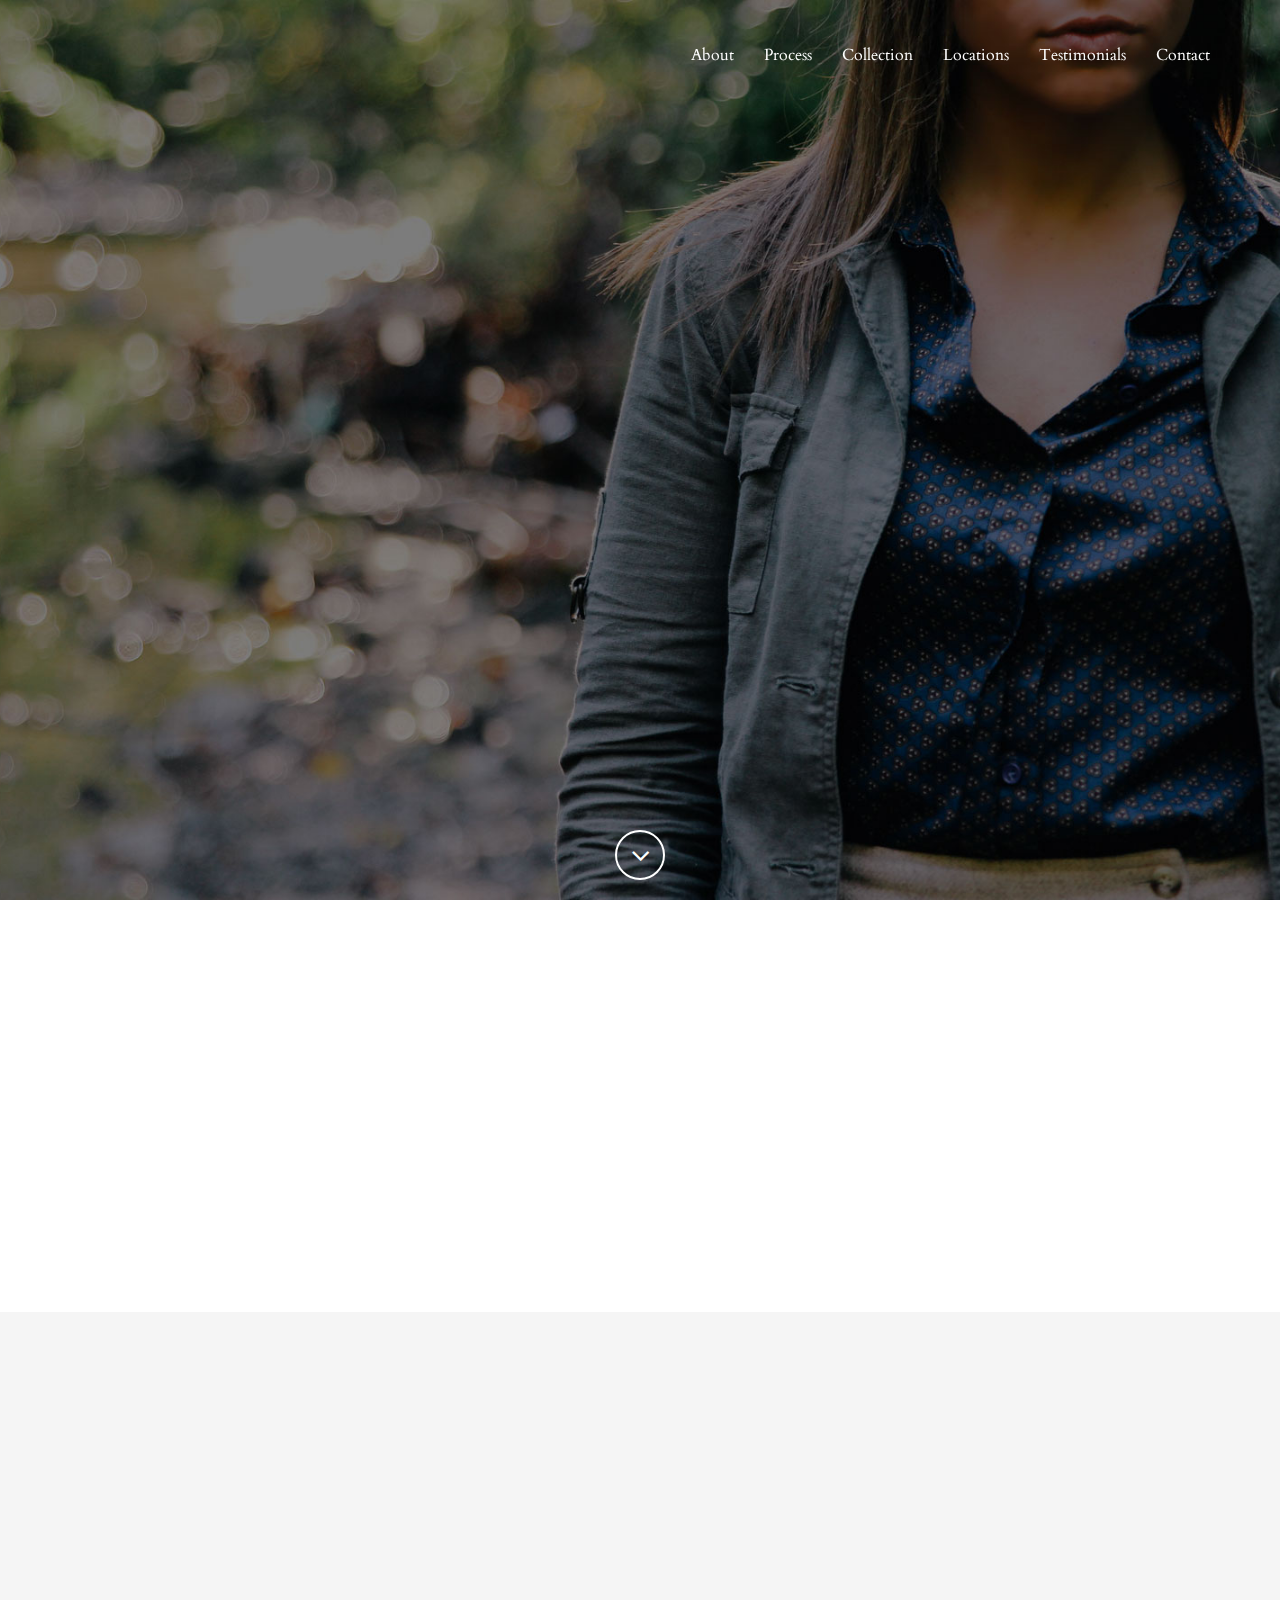
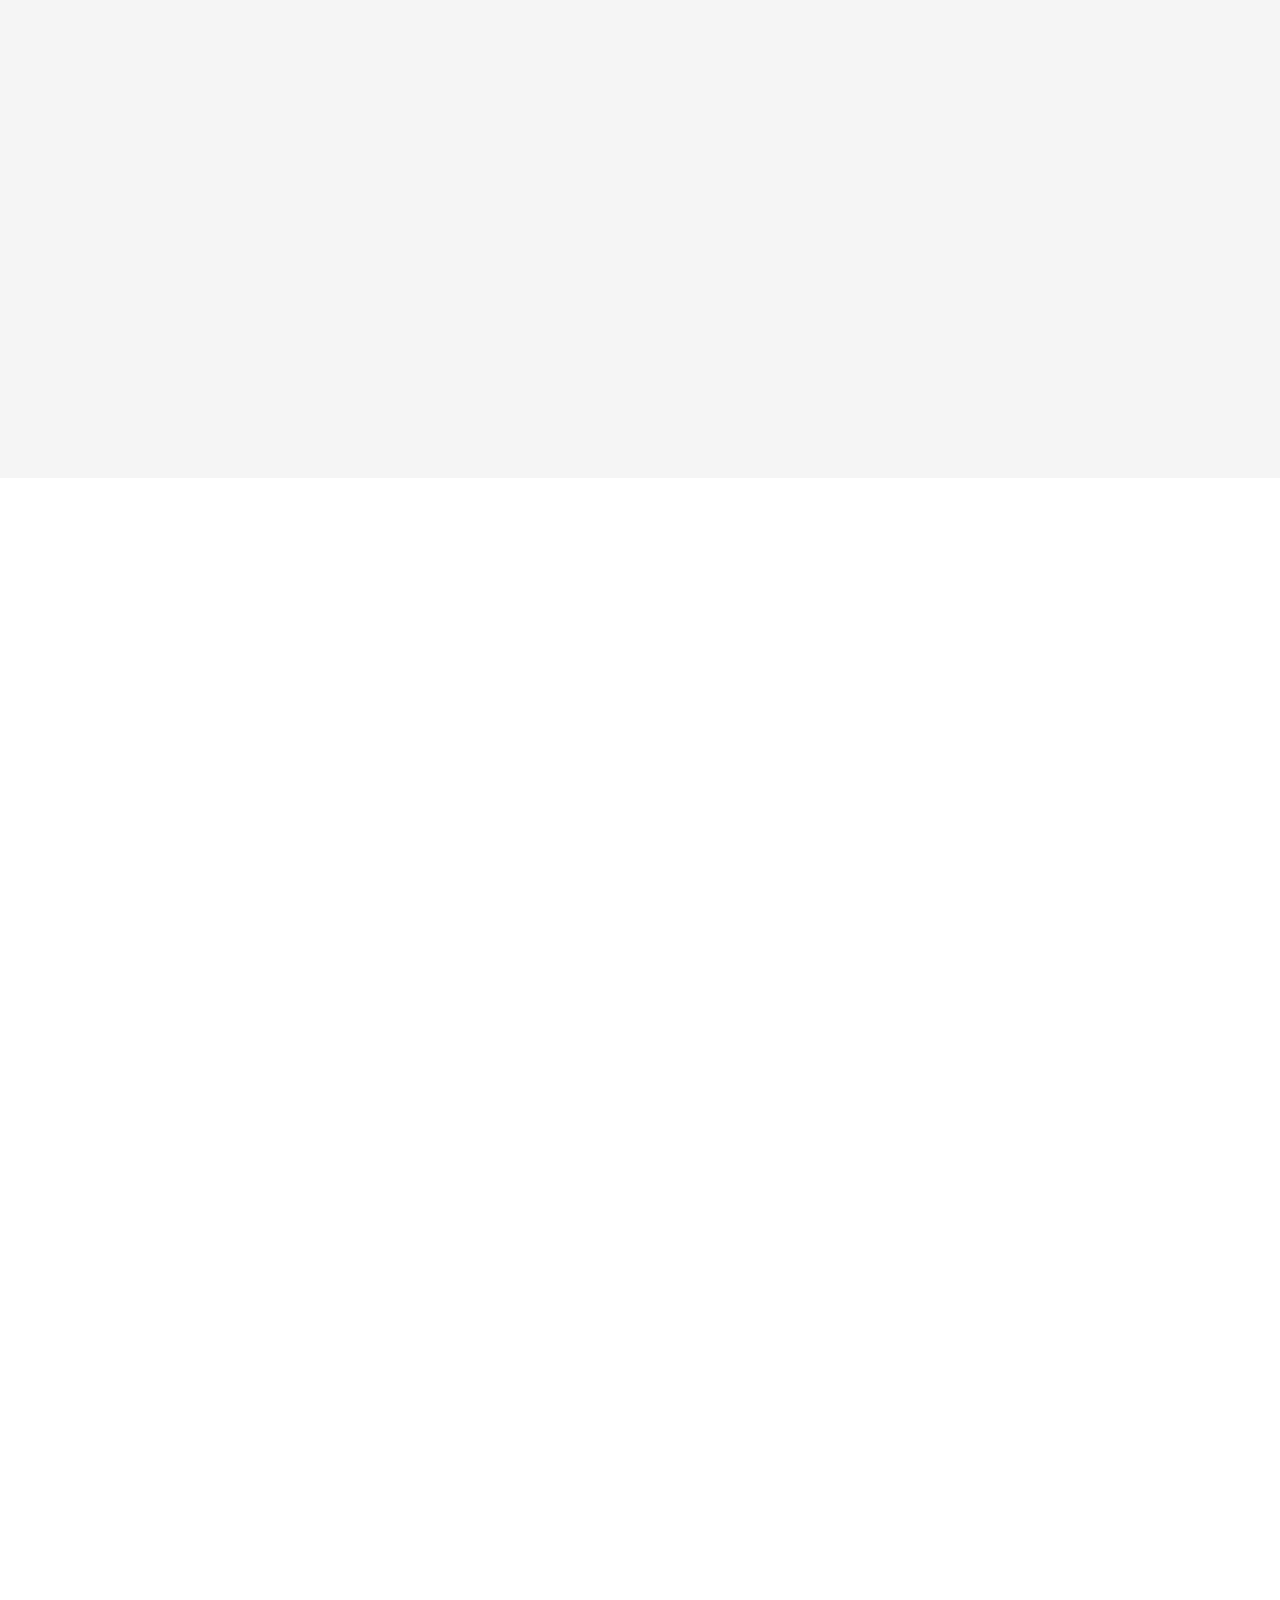
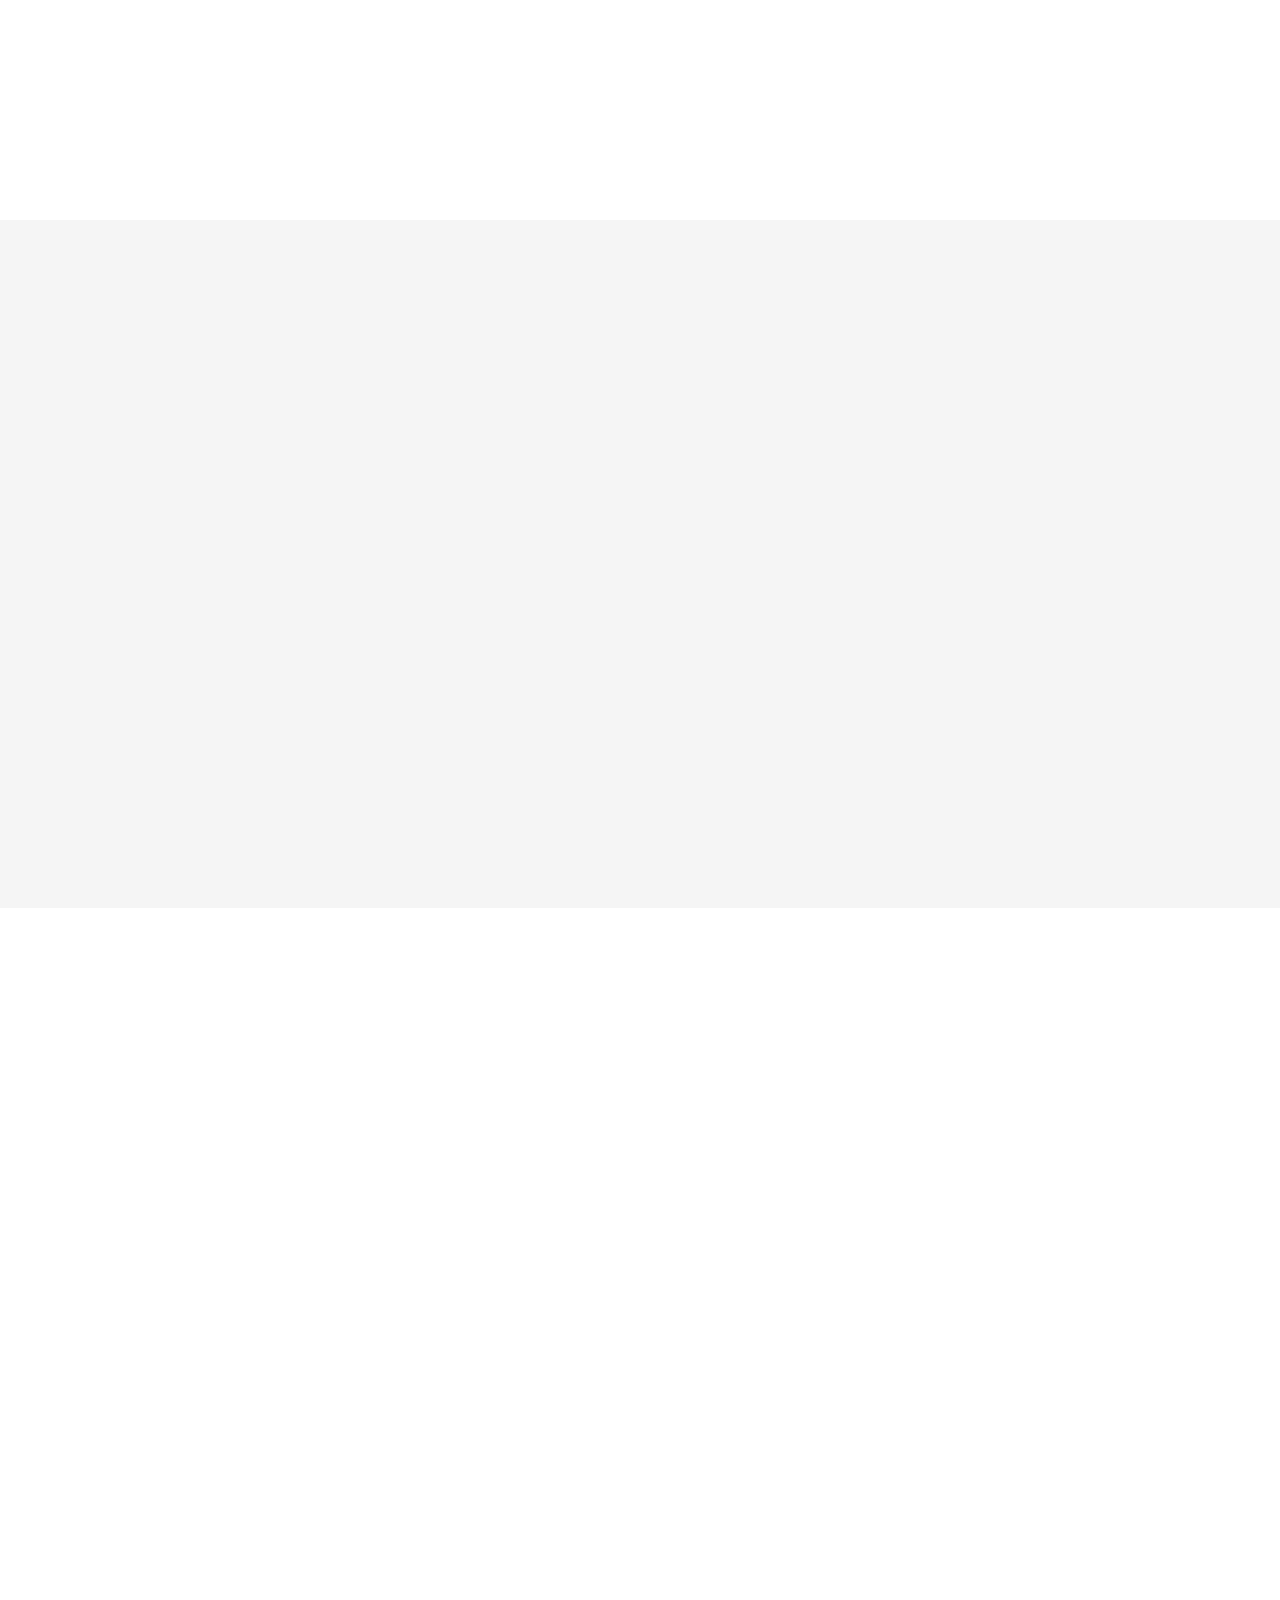
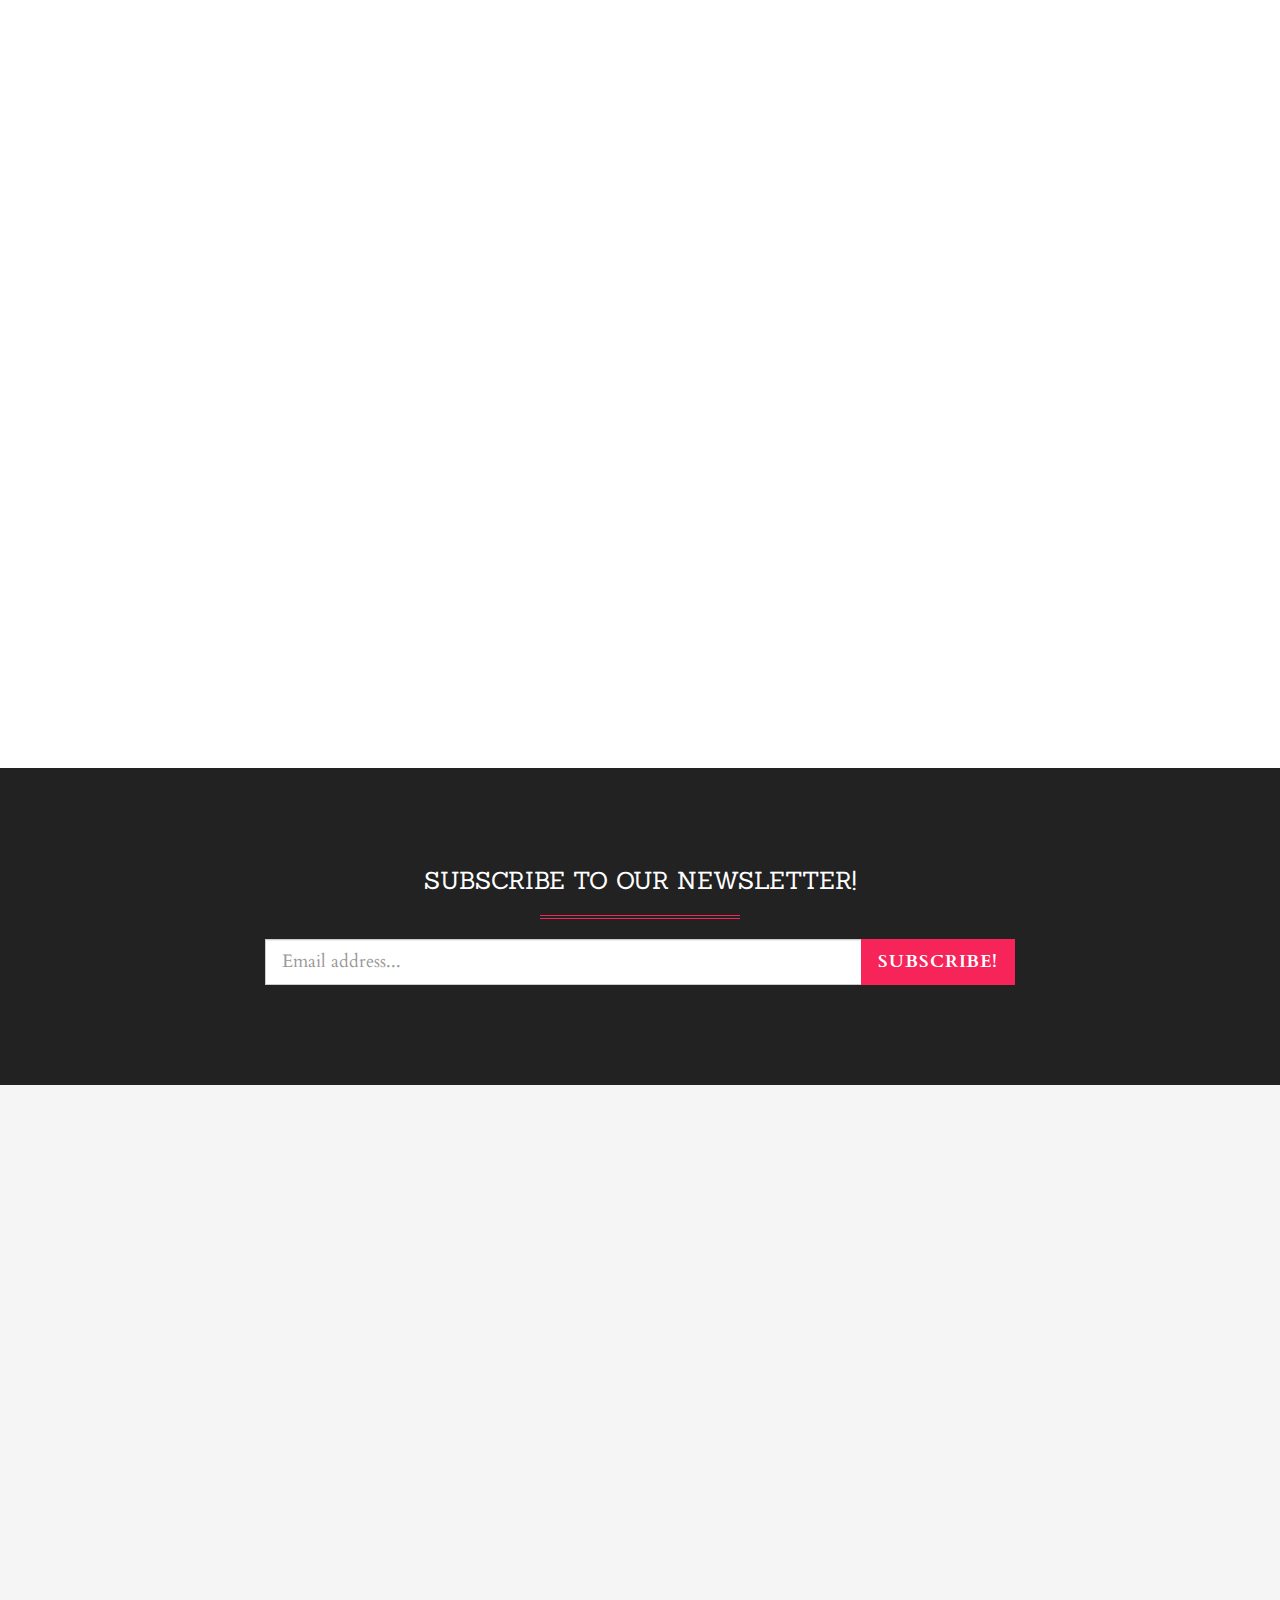
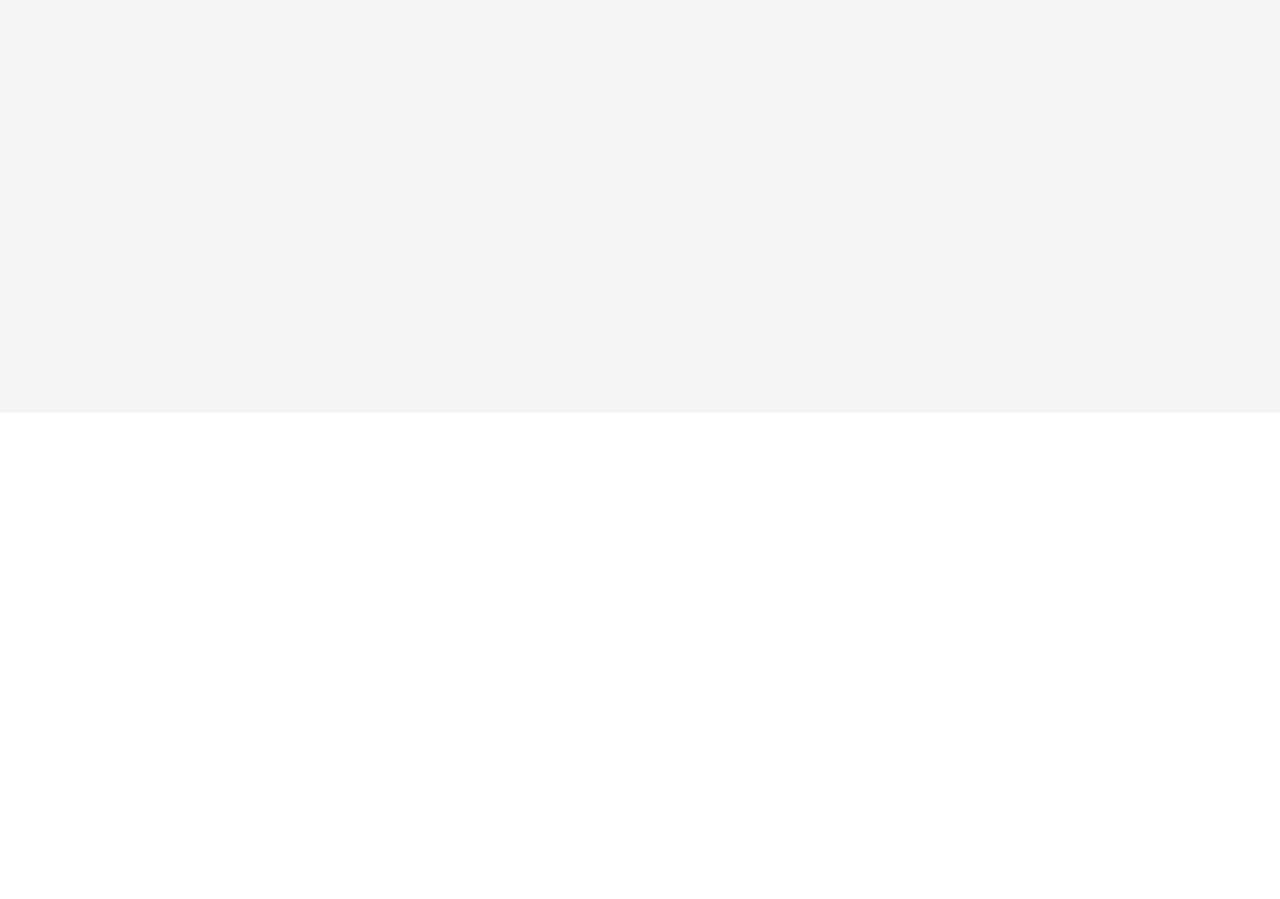
==== commit 161df089: "added staff profile shots" ====
--- a/fashion.html
+++ b/fashion.html
@@ -107,41 +107,11 @@
     </header>
     <section id="about">
         <div class="container-fluid">
-            <div class="row text-center">
+            <div class="container row text-center">
                 <div class="col-lg-12 wow fadeIn">
                     <h1>About Us</h1>
-                    <p></p>
+                    <p>Carlisle Beauty Salon is a family-friendly salon located in Idaho Falls, Idaho that has been open for over 21 years. We carry a variety of beauty products as well as the only wig selection in South Eastern Idaho. The salon staff is very knowledgable and has many years of experience. We have everything you need to style and care for your hair.</p>
                     <hr class="colored">
-                </div>
-            </div>
-            <div class="row text-center content-row">
-                <div class="col-md-3 col-sm-6 wow fadeIn" data-wow-delay=".2s">
-                    <div class="about-content">
-                        <i class="fa fa-eye fa-4x"></i>
-                        <h3>Retina Ready</h3>
-                        <p>This theme includes the retina.js plugin for easy retina image support so your images and graphics will look great on mobile devices!</p>
-                    </div>
-                </div>
-                <div class="col-md-3 col-sm-6 wow fadeIn" data-wow-delay=".4s">
-                    <div class="about-content">
-                        <i class="fa fa-edit fa-4x"></i>
-                        <h3>Easy to Edit</h3>
-                        <p>Vitality is built using Bootstrap 3, and is easy to edit and customize. LESS files are included as well for deeper customization.</p>
-                    </div>
-                </div>
-                <div class="col-md-3 col-sm-6 wow fadeIn" data-wow-delay=".6s">
-                    <div class="about-content">
-                        <i class="fa fa-tablet fa-4x"></i>
-                        <h3>Responsive</h3>
-                        <p>When building this theme, we've paid close attention to how it looks on various screen sizes. Try it out on a phone or tablet!</p>
-                    </div>
-                </div>
-                <div class="col-md-3 col-sm-6 wow fadeIn" data-wow-delay=".8s">
-                    <div class="about-content">
-                        <i class="fa fa-heart fa-4x"></i>
-                        <h3>Built with Love</h3>
-                        <p>All of our themes are crafted with care, and we strive to make your experience as one of our customers the best as possible.</p>
-                    </div>
                 </div>
             </div>
         </div>
@@ -159,9 +129,9 @@
                 <div class="col-lg-12">
                     <div class="about-carousel">
                         <div class="item">
-                            <img src="assets/img/people/1.jpg" class="img-responsive" alt="">
+                            <img src="assets/img/people/Sherry.jpg" class="img-responsive" alt="">
                             <div class="caption">
-                                <h3>Patricia West</h3>
+                                <h3>Sherry Carlisle</h3>
                                 <hr class="colored">
                                 <p>Owner &amp; Founder</p>
                                 <ul class="list-inline social">
@@ -404,64 +374,26 @@
                 <div class="col-lg-12">
                     <h2>Locations</h2>
                     <hr class="colored">
-                    <p>Lorem ipsum dolor sit amet, consectetur adipisicing elit. Eum, quae, laborum, voluptate delectus odio doloremque error porro obcaecati nemo animi ducimus quaerat nostrum? Ab molestiae eaque et atque architecto reiciendis.</p>
+                    <p>Come visit us at our fabulous Idaho Falls Location.</p>
                 </div>
             </div>
             <div class="row content-row">
-                <div class="col-md-4">
+                <div class="col-xs-4 col-xs-offset-4">
                     <div class="pricing-item">
-                        <h3>Beaumont</h3>
+                        <h3>Idaho Falls</h3>
                         <hr class="colored">
                         <ul class="list-group">
                             <li class="list-group-item">
                                 <em>Hours:</em>
-                                <br>Mon - Fri: 9:00am to 7:00pm
-                                <br>Sat - Sun: 10:00am to 8:00pm</li>
+                                <br>Mon - Thur: 9:00am to 7:00pm
+                                <br>Fri - Sat: 9:00am to 6:00pm</li>
                             <li class="list-group-item">
                                 <em>Phone:</em>
-                                <br>394-555-5555</li>
+                                <br>208-523-5521</li>
                             <li class="list-group-item">
                                 <em>Address:</em>
-                                <br>8372 Greenway Ct.
-                                <br>Beaumont, CA 49204</li>
-                        </ul>
-                    </div>
-                </div>
-                <div class="col-md-4">
-                    <div class="pricing-item">
-                        <h3>Bakersville</h3>
-                        <hr class="colored">
-                        <ul class="list-group">
-                            <li class="list-group-item">
-                                <em>Hours:</em>
-                                <br>Mon - Fri: 9:00am to 7:00pm
-                                <br>Sat - Sun: 10:00am to 8:00pm</li>
-                            <li class="list-group-item">
-                                <em>Phone:</em>
-                                <br>526-555-5555</li>
-                            <li class="list-group-item">
-                                <em>Address:</em>
-                                <br>324 Kingston Dr.
-                                <br>Santa Monica, CA 49204</li>
-                        </ul>
-                    </div>
-                </div>
-                <div class="col-md-4">
-                    <div class="pricing-item">
-                        <h3>Downtown</h3>
-                        <hr class="colored">
-                        <ul class="list-group">
-                            <li class="list-group-item">
-                                <em>Hours:</em>
-                                <br>Mon - Fri: 9:00am to 8:00pm
-                                <br>Sat - Sun: 11:00am to 11:00pm</li>
-                            <li class="list-group-item">
-                                <em>Phone:</em>
-                                <br>474-555-5555</li>
-                            <li class="list-group-item">
-                                <em>Address:</em>
-                                <br>74 Main St. Suite #2
-                                <br>Los Angeles, CA 49204</li>
+                                <br>1616 E 17th St.
+                                <br>Idaho Falls, ID</li>
                         </ul>
                     </div>
                 </div>
@@ -624,7 +556,7 @@
                 </div>
                 <div class="col-md-4 contact-details">
                     <h4><i class="fa fa-envelope"></i> Email</h4>
-                    <p><a href="mailto:carlislebeauty@msn.com">carlislebeauty@msn.com</a>
+                    <p><a href="mailto:info@carlislebeautysalon.com">info@carlislebeautysalon.com</a>
                     </p>
                 </div>
             </div>
--- a/assets/css/vitality-pink.css
+++ b/assets/css/vitality-pink.css
@@ -1,7 +1,7 @@
-/*!
- * Vitality v1.3.5 (http://themes.startbootstrap.com/vitality-v1.3.5)
- * Copyright 2013-2015 Start Bootstrap Themes
- * To use this theme you must have a license purchased at WrapBootstrap (https://wrapbootstrap.com)
+/*!
+ * Vitality v1.3.5 (http://themes.startbootstrap.com/vitality-v1.3.5)
+ * Copyright 2013-2015 Start Bootstrap Themes
+ * To use this theme you must have a license purchased at WrapBootstrap (https://wrapbootstrap.com)
  */
 html,
 body {
@@ -506,6 +506,7 @@
 }
 .about-carousel .item .caption {
   padding: 15px;
+  padding-top: 200px;
   color: rgba(255, 255, 255, 0.7);
   width: 100%;
   margin: auto;
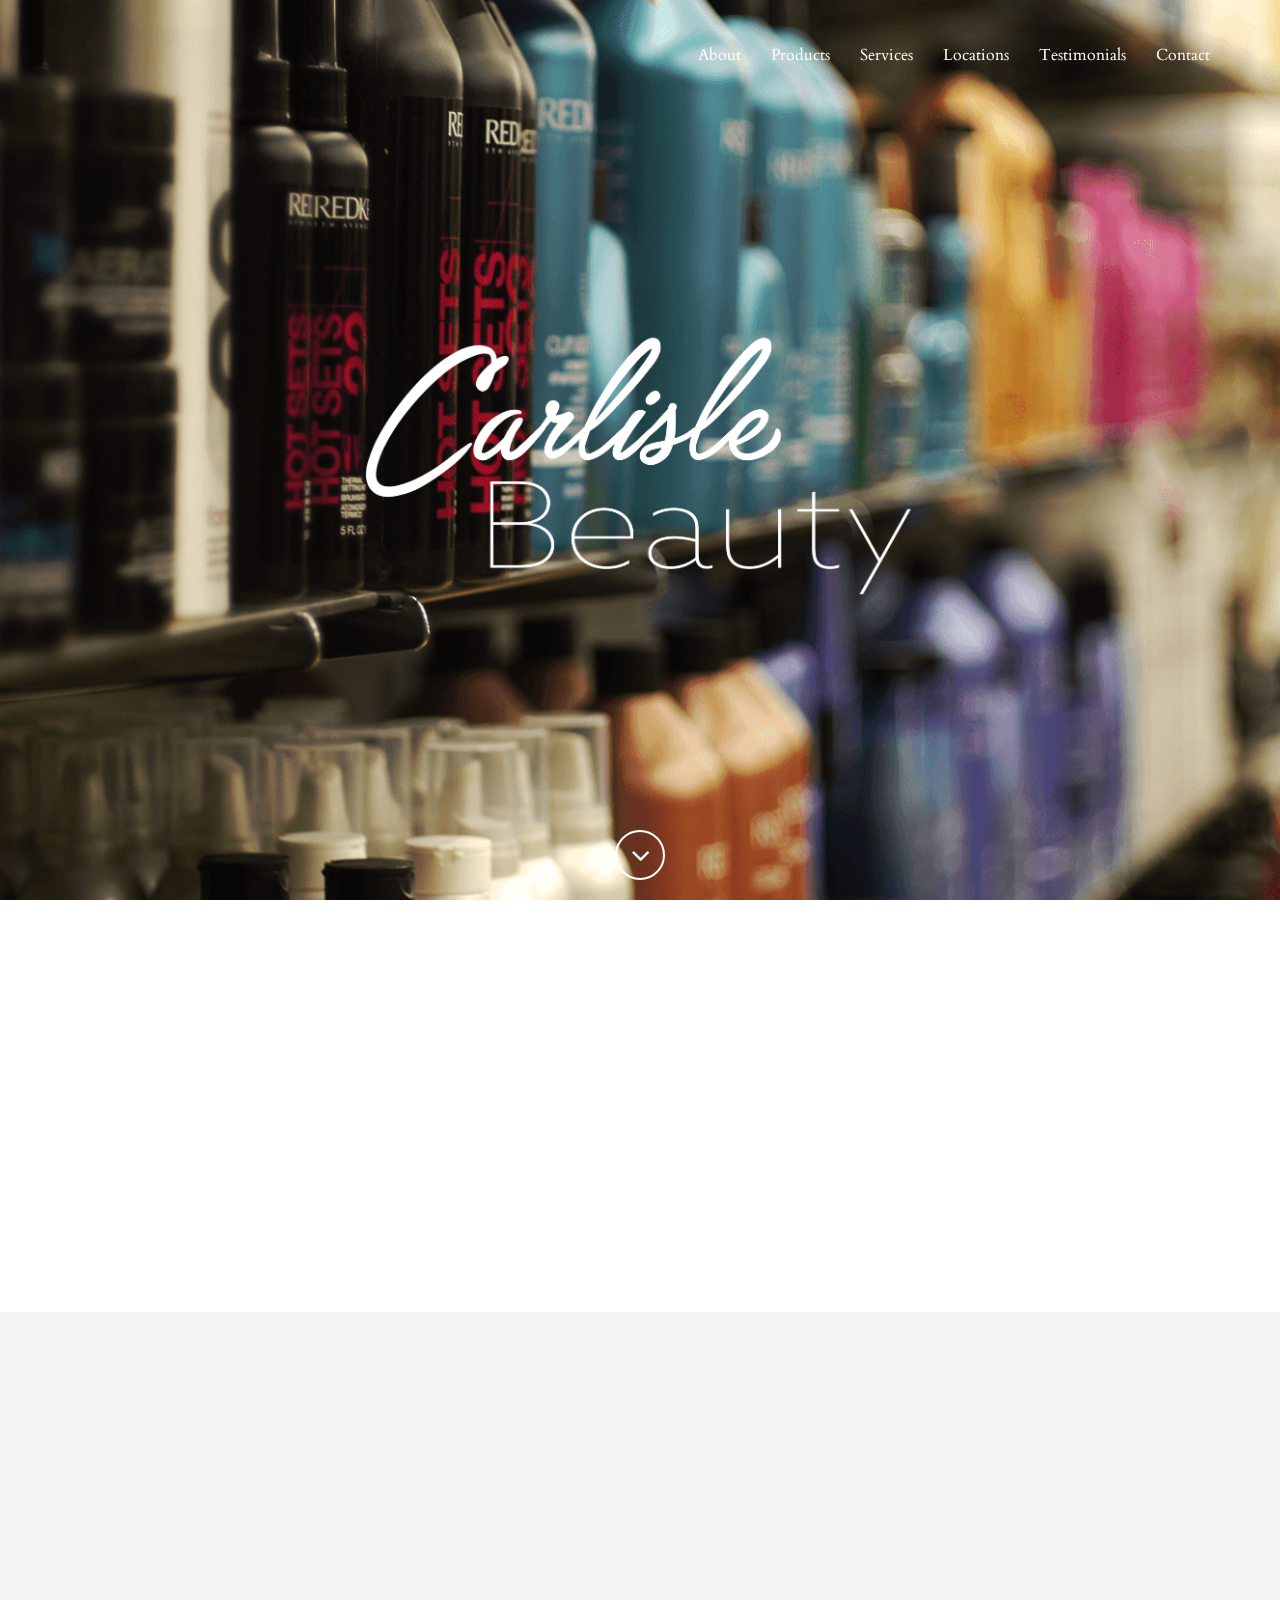
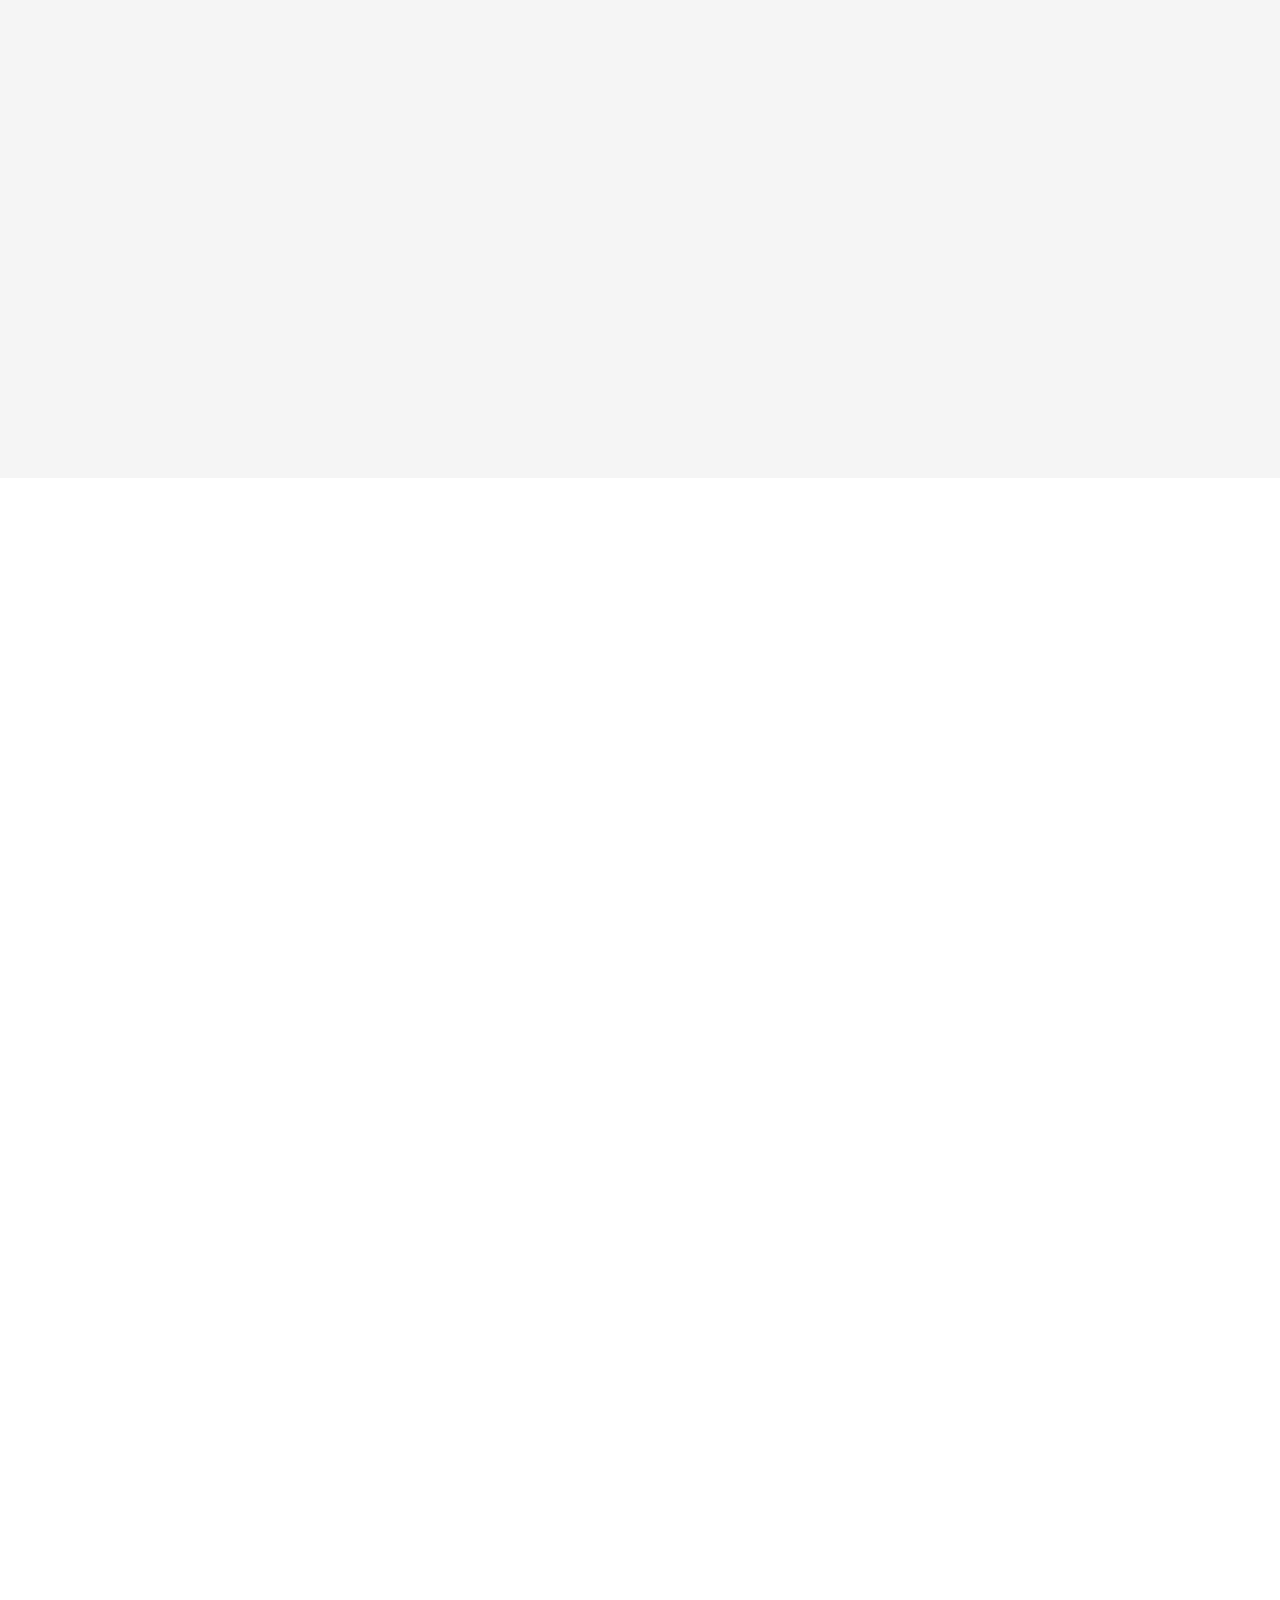
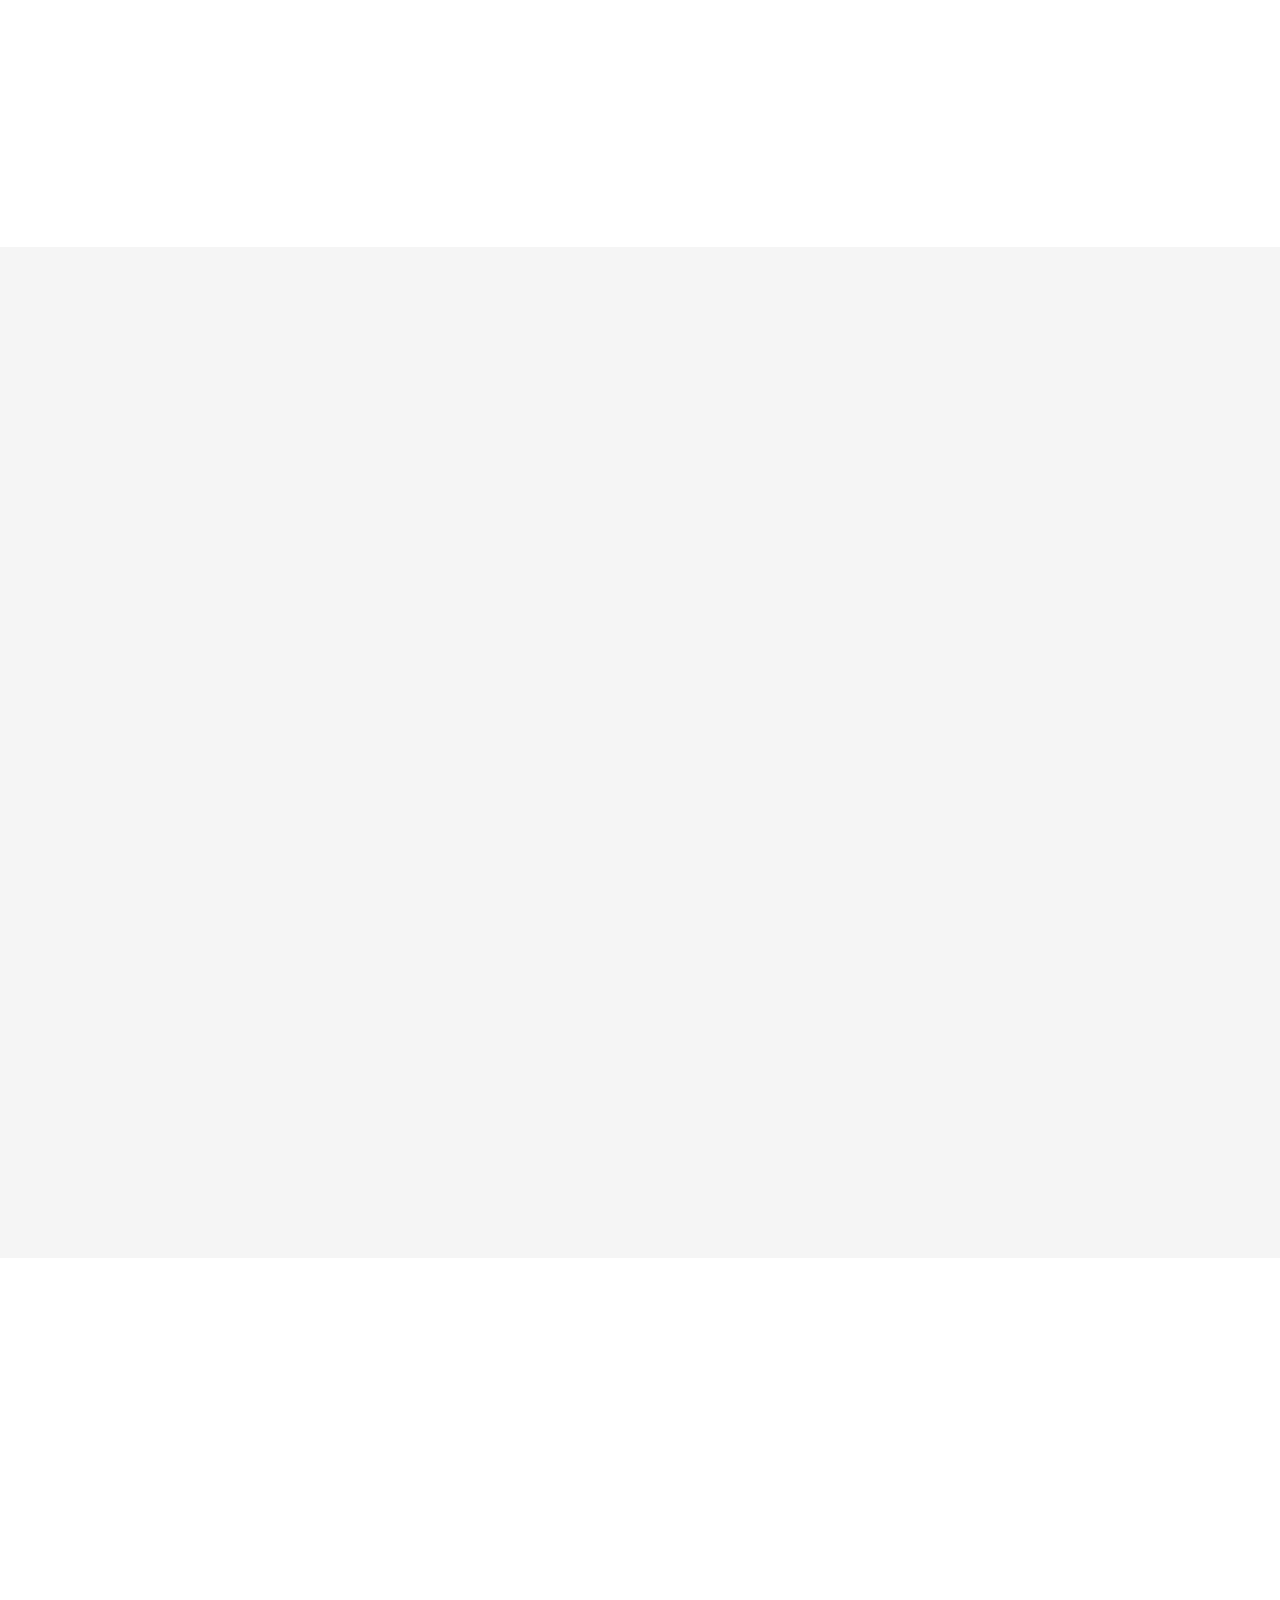
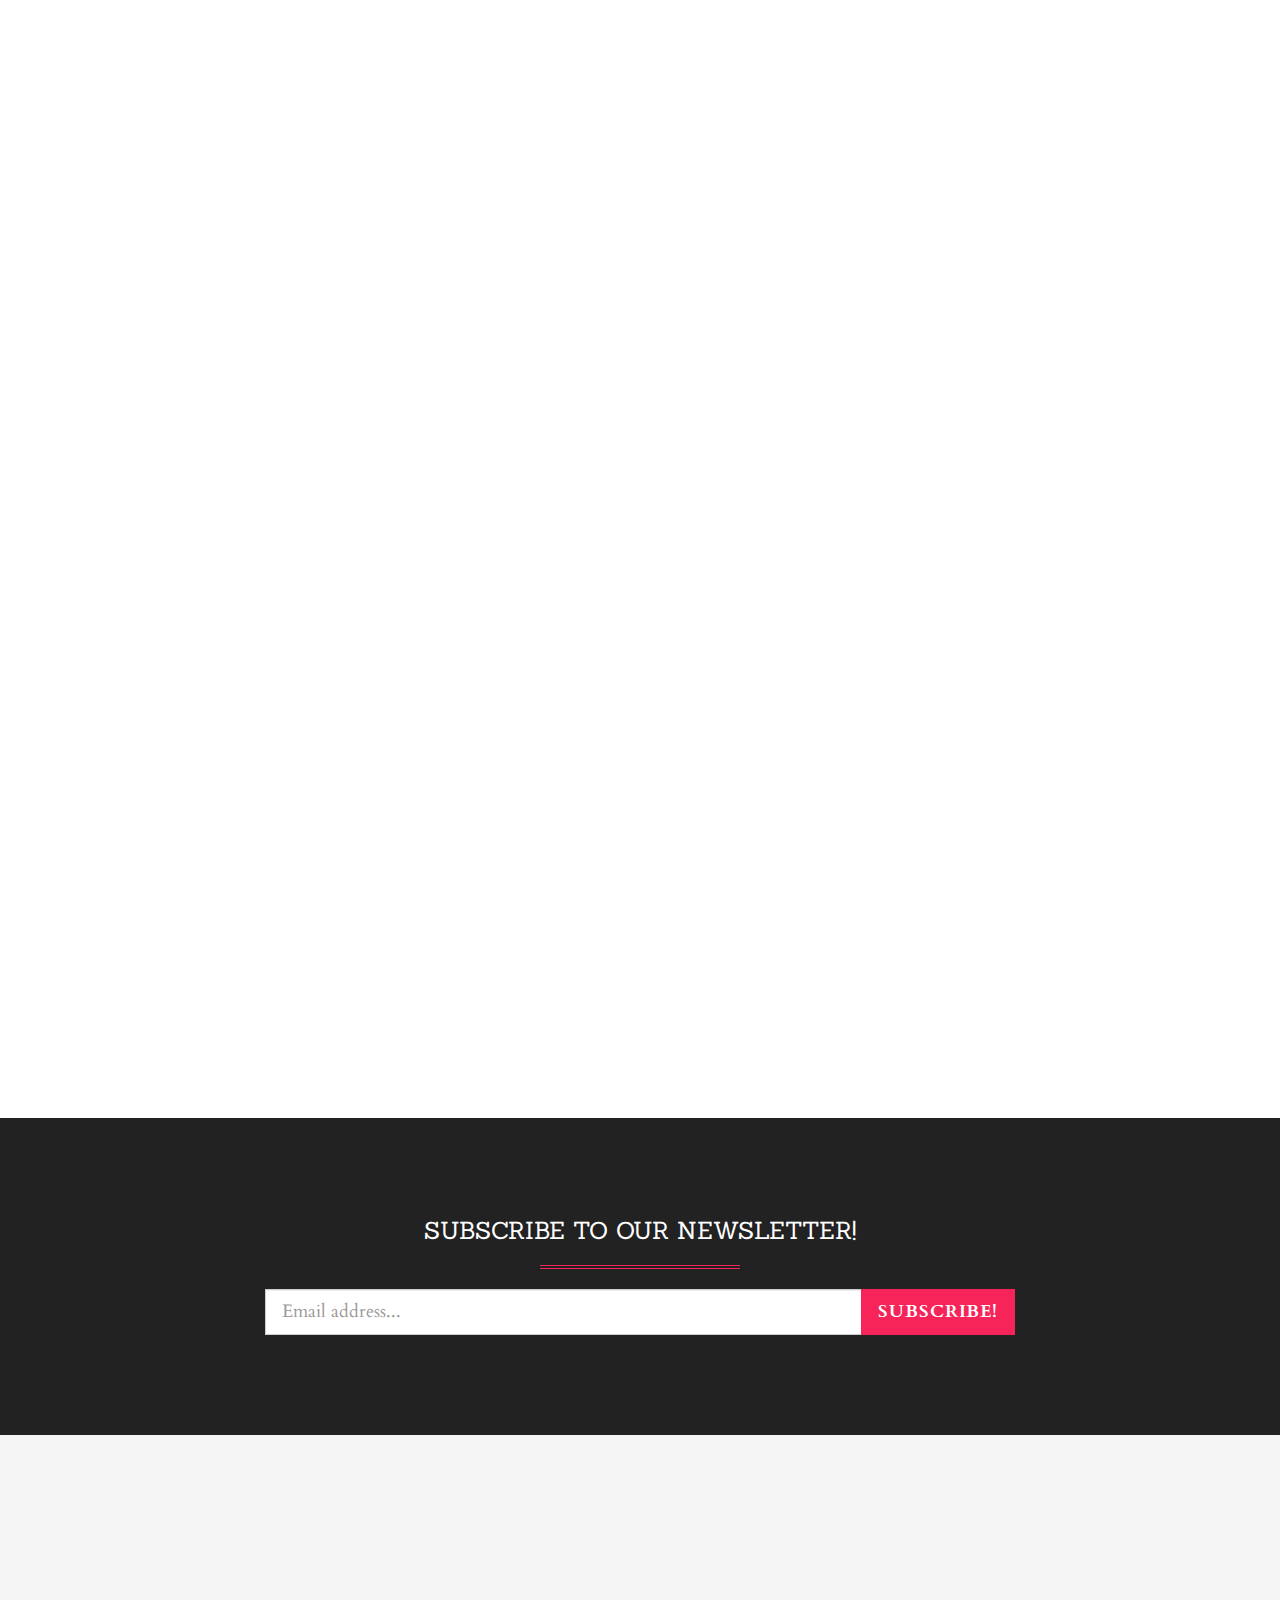
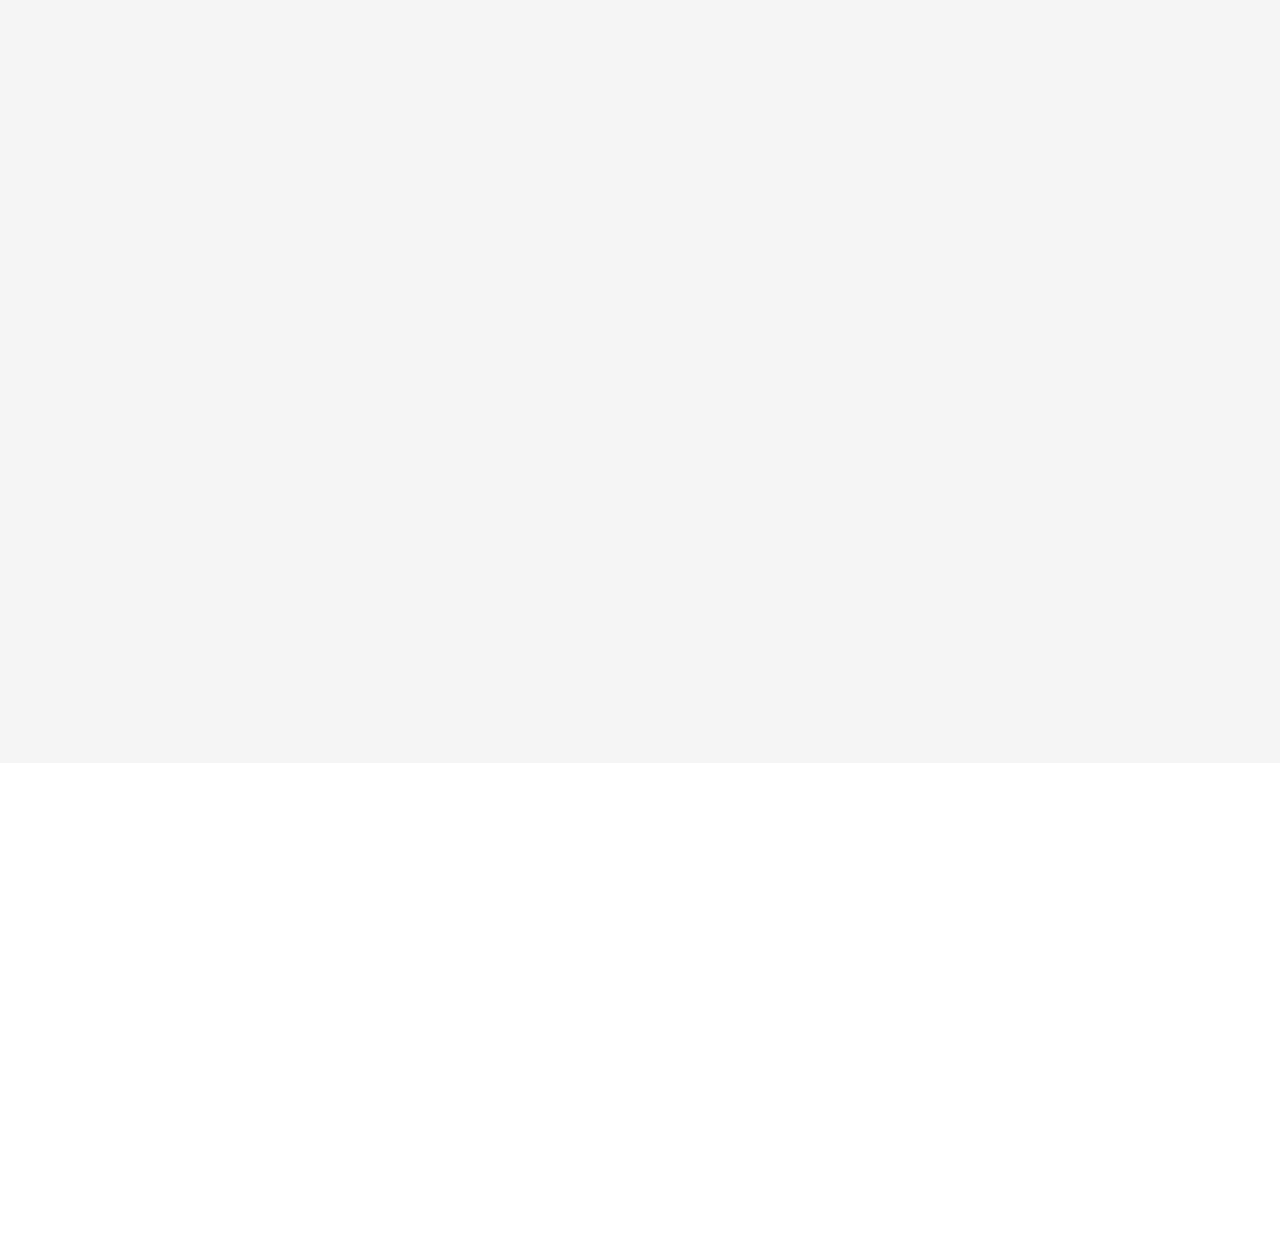
==== commit acee7dda: "added staff photos, products, services" ====
--- a/fashion.html
+++ b/fashion.html
@@ -4,9 +4,9 @@
 <head>
     <meta charset="utf-8">
     <meta name="viewport" content="width=device-width, initial-scale=1.0, user-scalable=no">
-    <meta name="description" content="">
+    <meta name="description" content="Carlisle Beauty Salon and Supply Homepage">
     <meta name="author" content="">
-    <title>Vitality</title>
+    <title>Carlisle Beauty Salon</title>
     <!-- Bootstrap Core CSS -->
     <link href="assets/css/bootstrap/bootstrap.min.css" rel="stylesheet" type="text/css">
     <!-- Retina.js - Load first for faster HQ mobile images. -->
@@ -29,18 +29,7 @@
     <link href="assets/css/plugins/magnific-popup.css" rel="stylesheet" type="text/css">
     <link href="assets/css/plugins/background.css" rel="stylesheet" type="text/css">
     <link href="assets/css/plugins/animate.css" rel="stylesheet" type="text/css">
-    <!-- Vitality Theme CSS -->
-    <!-- Uncomment the color scheme you want to use. -->
-    <!-- <link href="assets/css/vitality-red.css" rel="stylesheet" type="text/css"> -->
-    <!-- <link href="assets/css/vitality-aqua.css" rel="stylesheet" type="text/css"> -->
-    <!-- <link href="assets/css/vitality-blue.css" rel="stylesheet" type="text/css"> -->
-    <!-- <link href="assets/css/vitality-green.css" rel="stylesheet" type="text/css"> -->
-    <!-- <link href="assets/css/vitality-orange.css" rel="stylesheet" type="text/css"> -->
     <link href="assets/css/vitality-pink.css" rel="stylesheet" type="text/css">
-    <!-- <link href="assets/css/vitality-purple.css" rel="stylesheet" type="text/css"> -->
-    <!-- <link href="assets/css/vitality-tan.css" rel="stylesheet" type="text/css"> -->
-    <!-- <link href="assets/css/vitality-turquoise.css" rel="stylesheet" type="text/css"> -->
-    <!-- <link href="assets/css/vitality-yellow.css" rel="stylesheet" type="text/css"> -->
     <!-- IE8 support for HTML5 elements and media queries -->
     <!--[if lt IE 9]>
       <script src="https://oss.maxcdn.com/libs/html5shiv/3.7.0/html5shiv.js"></script>
@@ -76,10 +65,10 @@
                         <a class="page-scroll" href="#about">About</a>
                     </li>
                     <li>
-                        <a class="page-scroll" href="#process">Process</a>
+                        <a class="page-scroll" href="#process">Products</a>
                     </li>
                     <li>
-                        <a class="page-scroll" href="#collection">Collection</a>
+                        <a class="page-scroll" href="#collection">Services</a>
                     </li>
                     <li>
                         <a class="page-scroll" href="#locations">Locations</a>
@@ -97,16 +86,16 @@
         <!-- /.container -->
     </nav>
     <!-- Instructions: Set your background image using the URL below. -->
-    <header style="background-image: url('assets/img/fashion/bg-header.jpg')">
+    <header style="background-image: url('assets/img/fashion/bg-header.png')">
         <div class="intro-content">
-            <!-- WHERE HEADER LOGO IS PLACED<img src="assets/img/fashion/profile.png" class="img-responsive img-centered" alt=""> -->
+            <img src="assets/img/fashion/logo.png" class="img-responsive img-centered" alt="">
         </div>
         <div class="scroll-down">
             <a class="btn page-scroll" href="#about"><i class="fa fa-angle-down fa-fw"></i></a>
         </div>
     </header>
     <section id="about">
-        <div class="container-fluid">
+        <div class="container">
             <div class="container row text-center">
                 <div class="col-lg-12 wow fadeIn">
                     <h1>About Us</h1>
@@ -142,77 +131,297 @@
                                         <a href="#"><i class="fa fa-twitter fa-fw"></i></a>
                                     </li>
                                     <li>
-                                        <a href="#"><i class="fa fa-linkedin fa-fw"></i></a>
-                                    </li>
-                                </ul>
-                            </div>
-                        </div>
-                        <div class="item">
-                            <img src="assets/img/people/3.jpg" class="img-responsive" alt="">
-                            <div class="caption">
-                                <h3>Kate Williams</h3>
-                                <hr class="colored">
-                                <p>Head Fashion Buyer</p>
-                                <ul class="list-inline social">
-                                    <li>
-                                        <a href="#"><i class="fa fa-facebook fa-fw"></i></a>
-                                    </li>
-                                    <li>
-                                        <a href="#"><i class="fa fa-twitter fa-fw"></i></a>
-                                    </li>
-                                    <li>
-                                        <a href="#"><i class="fa fa-linkedin fa-fw"></i></a>
-                                    </li>
-                                    <li>
-                                        <a href="#"><i class="fa fa-pinterest fa-fw"></i></a>
-                                    </li>
-                                </ul>
-                            </div>
-                        </div>
-                        <div class="item">
-                            <img src="assets/img/people/2.jpg" class="img-responsive" alt="">
-                            <div class="caption">
-                                <h3>Howard Scott</h3>
-                                <hr class="colored">
-                                <p>Sales Manager</p>
-                                <ul class="list-inline social">
-                                    <li>
-                                        <a href="#"><i class="fa fa-facebook fa-fw"></i></a>
-                                    </li>
-                                    <li>
-                                        <a href="#"><i class="fa fa-twitter fa-fw"></i></a>
-                                    </li>
-                                    <li>
-                                        <a href="#"><i class="fa fa-linkedin fa-fw"></i></a>
-                                    </li>
-                                </ul>
-                            </div>
-                        </div>
-                        <div class="item">
-                            <img src="assets/img/people/4.jpg" class="img-responsive" alt="">
-                            <div class="caption">
-                                <h3>Amy Vanderbute</h3>
-                                <hr class="colored">
-                                <p>Marketing Coordinator</p>
-                                <ul class="list-inline social">
-                                    <li>
-                                        <a href="#"><i class="fa fa-facebook fa-fw"></i></a>
-                                    </li>
-                                    <li>
-                                        <a href="#"><i class="fa fa-twitter fa-fw"></i></a>
-                                    </li>
-                                    <li>
-                                        <a href="#"><i class="fa fa-linkedin fa-fw"></i></a>
-                                    </li>
-                                </ul>
-                            </div>
-                        </div>
-                        <div class="item">
-                            <img src="assets/img/people/5.jpg" class="img-responsive" alt="">
-                            <div class="caption">
-                                <h3>Jeremy Davidson</h3>
-                                <hr class="colored">
-                                <p>Style Expert</p>
+                                        <a href="#"><i class="fa fa-instagram fa-fw"></i></a>
+                                    </li>
+                                </ul>
+                            </div>
+                        </div>
+                        <div class="item">
+                            <img src="assets/img/people/Alyssa.jpg" class="img-responsive" alt="">
+                            <div class="caption">
+                                <h3>Alyssa Carlisle</h3>
+                                <hr class="colored">
+                                <p>Hairstylist</p>
+                                <ul class="list-inline social">
+                                    <li>
+                                        <a href="#"><i class="fa fa-facebook fa-fw"></i></a>
+                                    </li>
+                                    <li>
+                                        <a href="#"><i class="fa fa-twitter fa-fw"></i></a>
+                                    </li>
+                                    <li>
+                                        <a href="#"><i class="fa fa-linkedin fa-fw"></i></a>
+                                    </li>
+                                    <li>
+                                        <a href="#"><i class="fa fa-pinterest fa-fw"></i></a>
+                                    </li>
+                                </ul>
+                            </div>
+                        </div>
+                        <div class="item">
+                            <img src="assets/img/people/Ashlyn.jpg" class="img-responsive" alt="">
+                            <div class="caption">
+                                <h3>Ashlyn ?</h3>
+                                <hr class="colored">
+                                <p>Hairstylist</p>
+                                <ul class="list-inline social">
+                                    <li>
+                                        <a href="#"><i class="fa fa-facebook fa-fw"></i></a>
+                                    </li>
+                                    <li>
+                                        <a href="#"><i class="fa fa-twitter fa-fw"></i></a>
+                                    </li>
+                                    <li>
+                                        <a href="#"><i class="fa fa-linkedin fa-fw"></i></a>
+                                    </li>
+                                </ul>
+                            </div>
+                        </div>
+                        <div class="item">
+                            <img src="assets/img/people/Haylie.jpg" class="img-responsive" alt="">
+                            <div class="caption">
+                                <h3>Haylie ?</h3>
+                                <hr class="colored">
+                                <p>Hairstylist</p>
+                                <ul class="list-inline social">
+                                    <li>
+                                        <a href="#"><i class="fa fa-facebook fa-fw"></i></a>
+                                    </li>
+                                    <li>
+                                        <a href="#"><i class="fa fa-twitter fa-fw"></i></a>
+                                    </li>
+                                    <li>
+                                        <a href="#"><i class="fa fa-linkedin fa-fw"></i></a>
+                                    </li>
+                                </ul>
+                            </div>
+                        </div>
+                        <div class="item">
+                            <img src="assets/img/people/Jen.jpg" class="img-responsive" alt="">
+                            <div class="caption">
+                                <h3>Jen Fox</h3>
+                                <hr class="colored">
+                                <p>Hairstylist</p>
+                                <ul class="list-inline social">
+                                    <li>
+                                        <a href="#"><i class="fa fa-facebook fa-fw"></i></a>
+                                    </li>
+                                    <li>
+                                        <a href="#"><i class="fa fa-twitter fa-fw"></i></a>
+                                    </li>
+                                    <li>
+                                        <a href="#"><i class="fa fa-linkedin fa-fw"></i></a>
+                                    </li>
+                                    <li>
+                                        <a href="#"><i class="fa fa-pinterest fa-fw"></i></a>
+                                    </li>
+                                </ul>
+                            </div>
+                        </div>
+                        <div class="item">
+                            <img src="assets/img/people/Julie.jpg" class="img-responsive" alt="">
+                            <div class="caption">
+                                <h3>Julie Isom</h3>
+                                <hr class="colored">
+                                <p>Receptionist</p>
+                                <ul class="list-inline social">
+                                    <li>
+                                        <a href="#"><i class="fa fa-facebook fa-fw"></i></a>
+                                    </li>
+                                    <li>
+                                        <a href="#"><i class="fa fa-twitter fa-fw"></i></a>
+                                    </li>
+                                    <li>
+                                        <a href="#"><i class="fa fa-linkedin fa-fw"></i></a>
+                                    </li>
+                                    <li>
+                                        <a href="#"><i class="fa fa-pinterest fa-fw"></i></a>
+                                    </li>
+                                </ul>
+                            </div>
+                        </div>
+                        <div class="item">
+                            <img src="assets/img/people/Kati.jpg" class="img-responsive" alt="">
+                            <div class="caption">
+                                <h3>Kati ?</h3>
+                                <hr class="colored">
+                                <p>Hairstylist</p>
+                                <ul class="list-inline social">
+                                    <li>
+                                        <a href="#"><i class="fa fa-facebook fa-fw"></i></a>
+                                    </li>
+                                    <li>
+                                        <a href="#"><i class="fa fa-twitter fa-fw"></i></a>
+                                    </li>
+                                    <li>
+                                        <a href="#"><i class="fa fa-linkedin fa-fw"></i></a>
+                                    </li>
+                                    <li>
+                                        <a href="#"><i class="fa fa-pinterest fa-fw"></i></a>
+                                    </li>
+                                </ul>
+                            </div>
+                        </div>
+                        <div class="item">
+                            <img src="assets/img/people/Kaycee.jpg" class="img-responsive" alt="">
+                            <div class="caption">
+                                <h3>Kaycee ?</h3>
+                                <hr class="colored">
+                                <p>Hairstylist</p>
+                                <ul class="list-inline social">
+                                    <li>
+                                        <a href="#"><i class="fa fa-facebook fa-fw"></i></a>
+                                    </li>
+                                    <li>
+                                        <a href="#"><i class="fa fa-twitter fa-fw"></i></a>
+                                    </li>
+                                    <li>
+                                        <a href="#"><i class="fa fa-linkedin fa-fw"></i></a>
+                                    </li>
+                                    <li>
+                                        <a href="#"><i class="fa fa-pinterest fa-fw"></i></a>
+                                    </li>
+                                </ul>
+                            </div>
+                        </div>
+                        <div class="item">
+                            <img src="assets/img/people/Laura.jpg" class="img-responsive" alt="">
+                            <div class="caption">
+                                <h3>Laura ?</h3>
+                                <hr class="colored">
+                                <p>Massage Therapist</p>
+                                <ul class="list-inline social">
+                                    <li>
+                                        <a href="#"><i class="fa fa-facebook fa-fw"></i></a>
+                                    </li>
+                                    <li>
+                                        <a href="#"><i class="fa fa-twitter fa-fw"></i></a>
+                                    </li>
+                                    <li>
+                                        <a href="#"><i class="fa fa-linkedin fa-fw"></i></a>
+                                    </li>
+                                    <li>
+                                        <a href="#"><i class="fa fa-pinterest fa-fw"></i></a>
+                                    </li>
+                                </ul>
+                            </div>
+                        </div>
+                        <div class="item">
+                            <img src="assets/img/people/LisaA.jpg" class="img-responsive" alt="">
+                            <div class="caption">
+                                <h3>Lisa A</h3>
+                                <hr class="colored">
+                                <p>Hairstylist</p>
+                                <ul class="list-inline social">
+                                    <li>
+                                        <a href="#"><i class="fa fa-facebook fa-fw"></i></a>
+                                    </li>
+                                    <li>
+                                        <a href="#"><i class="fa fa-twitter fa-fw"></i></a>
+                                    </li>
+                                    <li>
+                                        <a href="#"><i class="fa fa-linkedin fa-fw"></i></a>
+                                    </li>
+                                    <li>
+                                        <a href="#"><i class="fa fa-pinterest fa-fw"></i></a>
+                                    </li>
+                                </ul>
+                            </div>
+                        </div>
+                        <div class="item">
+                            <img src="assets/img/people/LisaC.jpg" class="img-responsive" alt="">
+                            <div class="caption">
+                                <h3>Lisa C</h3>
+                                <hr class="colored">
+                                <p>Hairstylist</p>
+                                <ul class="list-inline social">
+                                    <li>
+                                        <a href="#"><i class="fa fa-facebook fa-fw"></i></a>
+                                    </li>
+                                    <li>
+                                        <a href="#"><i class="fa fa-twitter fa-fw"></i></a>
+                                    </li>
+                                    <li>
+                                        <a href="#"><i class="fa fa-linkedin fa-fw"></i></a>
+                                    </li>
+                                    <li>
+                                        <a href="#"><i class="fa fa-pinterest fa-fw"></i></a>
+                                    </li>
+                                </ul>
+                            </div>
+                        </div>
+                        <div class="item">
+                            <img src="assets/img/people/Melanie.jpg" class="img-responsive" alt="">
+                            <div class="caption">
+                                <h3>Melanie ?</h3>
+                                <hr class="colored">
+                                <p>Hairstylist</p>
+                                <ul class="list-inline social">
+                                    <li>
+                                        <a href="#"><i class="fa fa-facebook fa-fw"></i></a>
+                                    </li>
+                                    <li>
+                                        <a href="#"><i class="fa fa-twitter fa-fw"></i></a>
+                                    </li>
+                                    <li>
+                                        <a href="#"><i class="fa fa-linkedin fa-fw"></i></a>
+                                    </li>
+                                    <li>
+                                        <a href="#"><i class="fa fa-pinterest fa-fw"></i></a>
+                                    </li>
+                                </ul>
+                            </div>
+                        </div>
+                        <div class="item">
+                            <img src="assets/img/people/Saylee.jpg" class="img-responsive" alt="">
+                            <div class="caption">
+                                <h3>Saylee Barkley</h3>
+                                <hr class="colored">
+                                <p>Hairstylist</p>
+                                <ul class="list-inline social">
+                                    <li>
+                                        <a href="#"><i class="fa fa-facebook fa-fw"></i></a>
+                                    </li>
+                                    <li>
+                                        <a href="#"><i class="fa fa-twitter fa-fw"></i></a>
+                                    </li>
+                                    <li>
+                                        <a href="#"><i class="fa fa-linkedin fa-fw"></i></a>
+                                    </li>
+                                    <li>
+                                        <a href="#"><i class="fa fa-pinterest fa-fw"></i></a>
+                                    </li>
+                                </ul>
+                            </div>
+                        </div>
+                        <div class="item">
+                            <img src="assets/img/people/Venda.jpg" class="img-responsive" alt="">
+                            <div class="caption">
+                                <h3>Venda ?</h3>
+                                <hr class="colored">
+                                <p>Hairstylist</p>
+                                <ul class="list-inline social">
+                                    <li>
+                                        <a href="#"><i class="fa fa-facebook fa-fw"></i></a>
+                                    </li>
+                                    <li>
+                                        <a href="#"><i class="fa fa-twitter fa-fw"></i></a>
+                                    </li>
+                                    <li>
+                                        <a href="#"><i class="fa fa-linkedin fa-fw"></i></a>
+                                    </li>
+                                    <li>
+                                        <a href="#"><i class="fa fa-pinterest fa-fw"></i></a>
+                                    </li>
+                                </ul>
+                            </div>
+                        </div>
+                        <div class="item">
+                            <img src="assets/img/people/Julie.jpg" class="img-responsive" alt="">
+                            <div class="caption">
+                                <h3>Julie Isom</h3>
+                                <hr class="colored">
+                                <p>Receptionist</p>
                                 <ul class="list-inline social">
                                     <li>
                                         <a href="#"><i class="fa fa-facebook fa-fw"></i></a>
@@ -234,11 +443,11 @@
             </div>
         </div>
     </section>
-    <aside class="cta-quote" style="background-image: url('assets/img/fashion/bg-aside.jpg');">
+    <aside class="cta-quote" style="background-image: url('assets/img/fashion/hair.png');">
         <div class="container wow fadeIn">
             <div class="row">
                 <div class="col-md-10 col-md-offset-1">
-                    <span class="quote">Fashion design is more than just making clothes. It's about <span class="text-primary">pushing boundaries</span> and creating something unique and exciting.</span>
+                    <span class="quote">Our services are more than just providing a haircut or beauty tips. They are focused on <span class="text-primary">making you</span> feel confident about your look and style.</span>
                     <hr class=" colored">
                     <a class="btn btn-outline-light page-scroll" href="#collection">See Our Work</a>
                 </div>
@@ -249,28 +458,28 @@
         <div class="container">
             <div class="row text-center">
                 <div class="col-lg-12 wow fadeIn">
-                    <h2>Our Process</h2>
+                    <h2>Products We Carry</h2>
                     <hr class="colored">
-                    <p>Here is an overview of how we approach each new collection or design.</p>
+                    <p>We have a wide variety of hair and beauty products to choose from. We will also beat any price in town with our lowest price guarentee. Listed below are just a few brands that we carry.</p>
                 </div>
             </div>
             <div class="row content-row">
                 <div class="col-md-4 wow fadeIn" data-wow-delay=".2s">
                     <div class="media">
                         <div class="pull-left">
-                            <i class="fa fa-clipboard"></i>
+                            <i class="fa fa-scissors"></i>
                         </div>
                         <div class="media-body">
-                            <h3 class="media-heading">Plan</h3>
+                            <h3 class="media-heading">Hair</h3>
                             <ul>
                                 <li>
-                                    <em>Design concept</em>
-                                </li>
-                                <li>
-                                    <em>Artistic rendering</em>
-                                </li>
-                                <li>
-                                    <em>Materials selection</em>
+                                    <em>Redken</em>
+                                </li>
+                                <li>
+                                    <em>Matrix</em>
+                                </li>
+                                <li>
+                                    <em>Pureology</em>
                                 </li>
                             </ul>
                         </div>
@@ -282,16 +491,16 @@
                             <i class="fa fa-magic"></i>
                         </div>
                         <div class="media-body">
-                            <h3 class="media-heading">Create</h3>
+                            <h3 class="media-heading">Styling</h3>
                             <ul>
                                 <li>
-                                    <em>Prototype production</em>
-                                </li>
-                                <li>
-                                    <em>View on live models</em>
-                                </li>
-                                <li>
-                                    <em>Add to collection</em>
+                                    <em>Paul Mitchell</em>
+                                </li>
+                                <li>
+                                    <em>Moroccanoil</em>
+                                </li>
+                                <li>
+                                    <em>Kenra</em>
                                 </li>
                             </ul>
                         </div>
@@ -303,16 +512,16 @@
                             <i class="fa fa-tag"></i>
                         </div>
                         <div class="media-body">
-                            <h3 class="media-heading">Reveal</h3>
+                            <h3 class="media-heading">Wigs</h3>
                             <ul>
                                 <li>
-                                    <em>Reveal at fashion show</em>
-                                </li>
-                                <li>
-                                    <em>Analyze feedback</em>
-                                </li>
-                                <li>
-                                    <em>Bring to market</em>
+                                    <em>Joico</em>
+                                </li>
+                                <li>
+                                    <em>Colorproof</em>
+                                </li>
+                                <li>
+                                    <em>Sexy Hair</em>
                                 </li>
                             </ul>
                         </div>
@@ -325,9 +534,111 @@
         <div class="container wow fadeIn">
             <div class="row text-center">
                 <div class="col-lg-12">
-                    <h2>Collection</h2>
+                    <h2>Services</h2>
                     <hr class="colored">
-                    <p>Here is a sample of items from our Spring 2015 collection.</p>
+                    <p>We offer a wide variety of services from Haircuts to Colors, and even Wig Fittings.</p>
+                </div>
+            </div>
+            <div class="row content-row">
+                <div class="col-md-3 wow fadeIn" data-wow-delay=".4s">
+                    <div class="media">
+                        <div class="media-body">
+                            <ul>
+                                <li>
+                                    <em>Haircuts</em>
+                                </li>
+                                <li>
+                                    <em>Lowlights</em>
+                                </li>
+                                <li>
+                                    <em>Balayages</em>
+                                </li>
+                                <li>
+                                    <em>Colors</em>
+                                </li>
+                                <li>
+                                    <em>Color Corrections</em>
+                                </li>
+                            </ul>
+                        </div>
+                    </div>
+                </div>
+                <div class="col-md-3 wow fadeIn" data-wow-delay=".4s">
+                    <div class="media">
+                        <div class="media-body">
+                            <ul>
+                                <li>
+                                    <em>Highlights</em>
+                                </li>
+                                <li>
+                                    <em>Ombres</em>
+                                </li>
+                                <li>
+                                    <em>Pedicures</em>
+                                </li>
+                                <li>
+                                    <em>Manicures</em>
+                                </li>
+                                <li>
+                                    <em>Waxings (Brows, Face, Nose, and Under Arms)</em>
+                                </li>
+                            </ul>
+                        </div>
+                    </div>
+                </div>
+                <div class="col-md-3 wow fadeIn" data-wow-delay=".4s">
+                    <div class="media">
+                        <div class="media-body">
+                            <ul>
+                                <li>
+                                    <em>Massage</em>
+                                </li>
+                                <li>
+                                    <em>Beard &amp; Mustache Trimming</em>
+                                </li>
+                                <li>
+                                    <em>Updos</em>
+                                </li>
+                                <li>
+                                    <em>Wedding Styles</em>
+                                </li>
+                                <li>
+                                    <em>Event Styles</em>
+                                </li>
+                            </ul>
+                        </div>
+                    </div>
+                </div>
+                <div class="col-md-3 wow fadeIn" data-wow-delay=".4s">
+                    <div class="media">
+                        <div class="media-body">
+                            <ul>
+                                <li>
+                                    <em>Braiding</em>
+                                </li>
+                                <li>
+                                    <em>Extensions</em>
+                                </li>
+                                <li>
+                                    <em>Wig Sales</em>
+                                </li>
+                                <li>
+                                    <em>Wig Fittngs</em>
+                                </li>
+                                <li>
+                                    <em>Wig Cutting</em>
+                                </li>
+                            </ul>
+                        </div>
+                    </div>
+                </div>
+            </div>
+            <div class="row text-center">
+                <div class="col-lg-12">
+                    <hr class="colored">
+                    <h2>Our Work</h2>
+                    
+                    <p>He is just some of the excellent work that has come out of our salon.</p>
                 </div>
             </div>
             <div class="row content-row">
@@ -567,7 +878,7 @@
                         </li>
                         <li><a href="#"><i class="fa fa-twitter fa-fw fa-2x"></i></a>
                         </li>
-                        <li><a href="#"><i class="fa fa-linkedin fa-fw fa-2x"></i></a>
+                        <li><a href="#"><i class="fa fa-instagram fa-fw fa-2x"></i></a>
                         </li>
                     </ul>
                 </div>
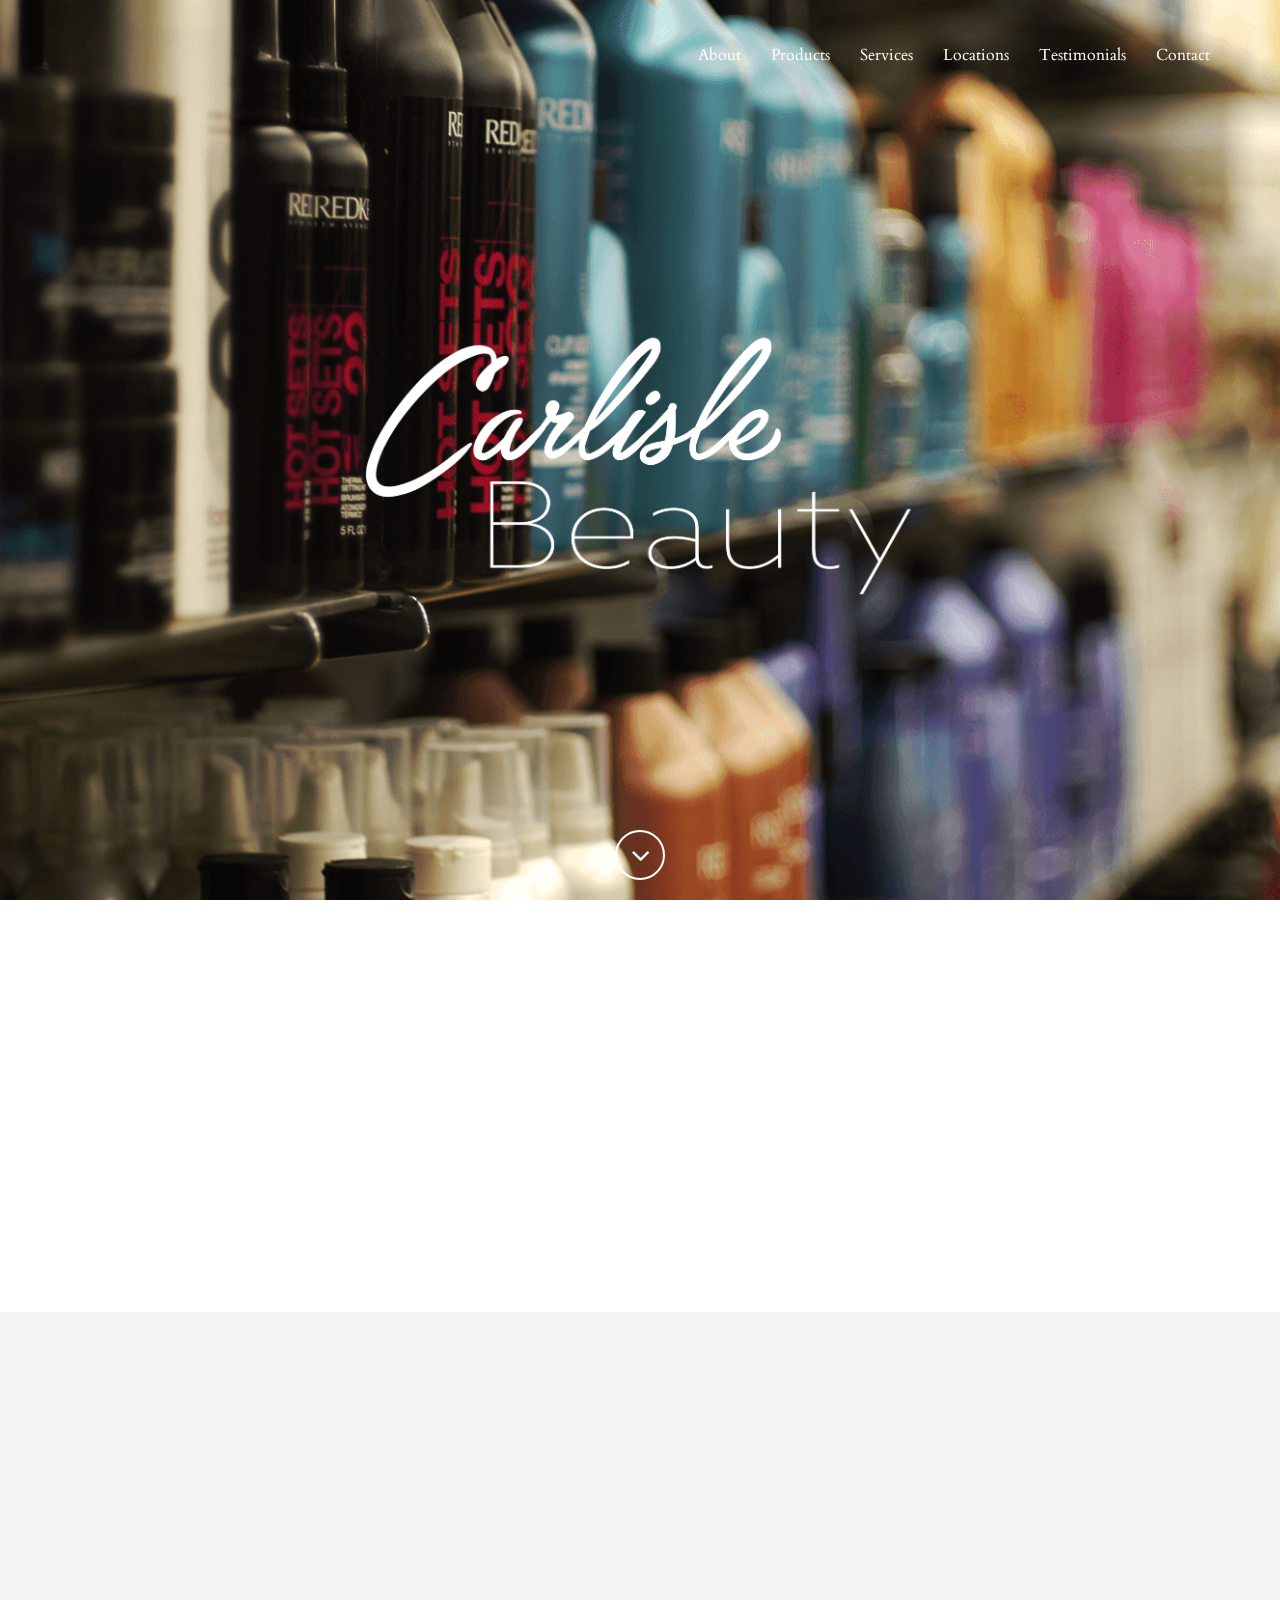
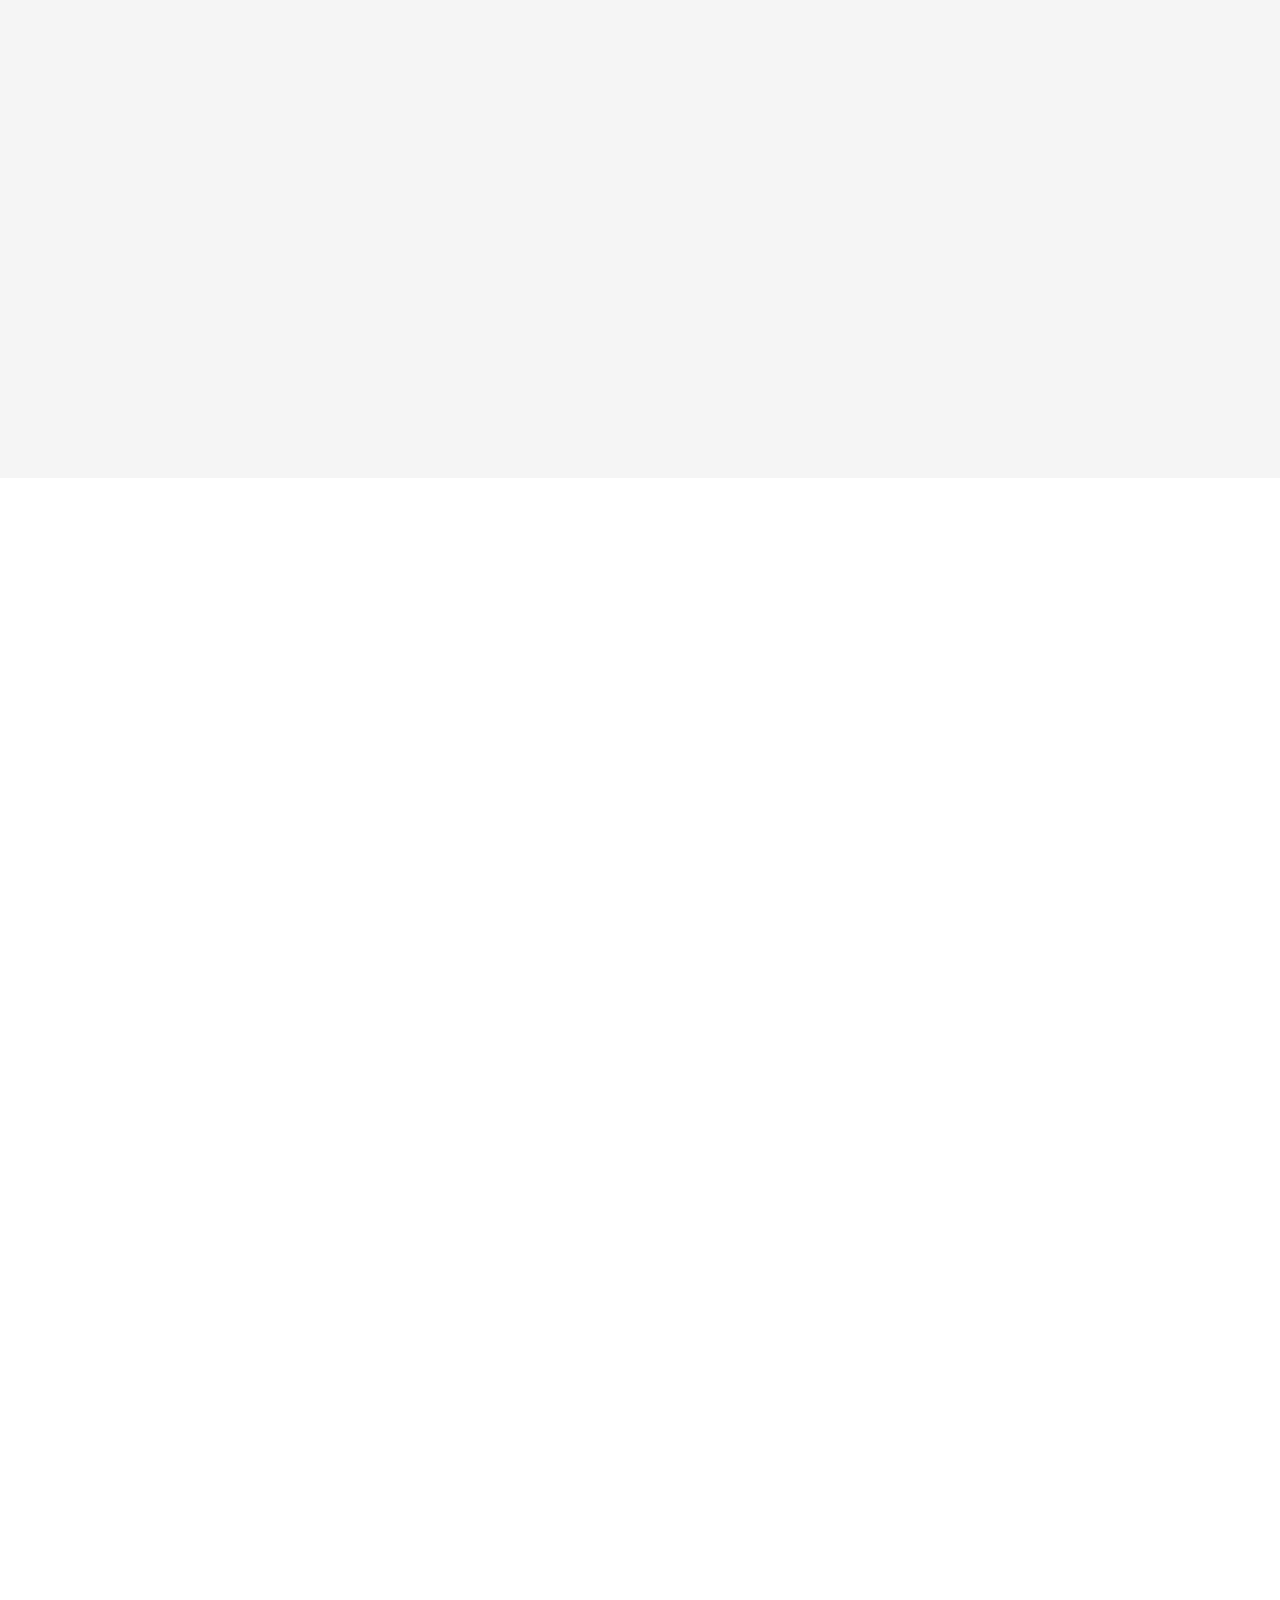
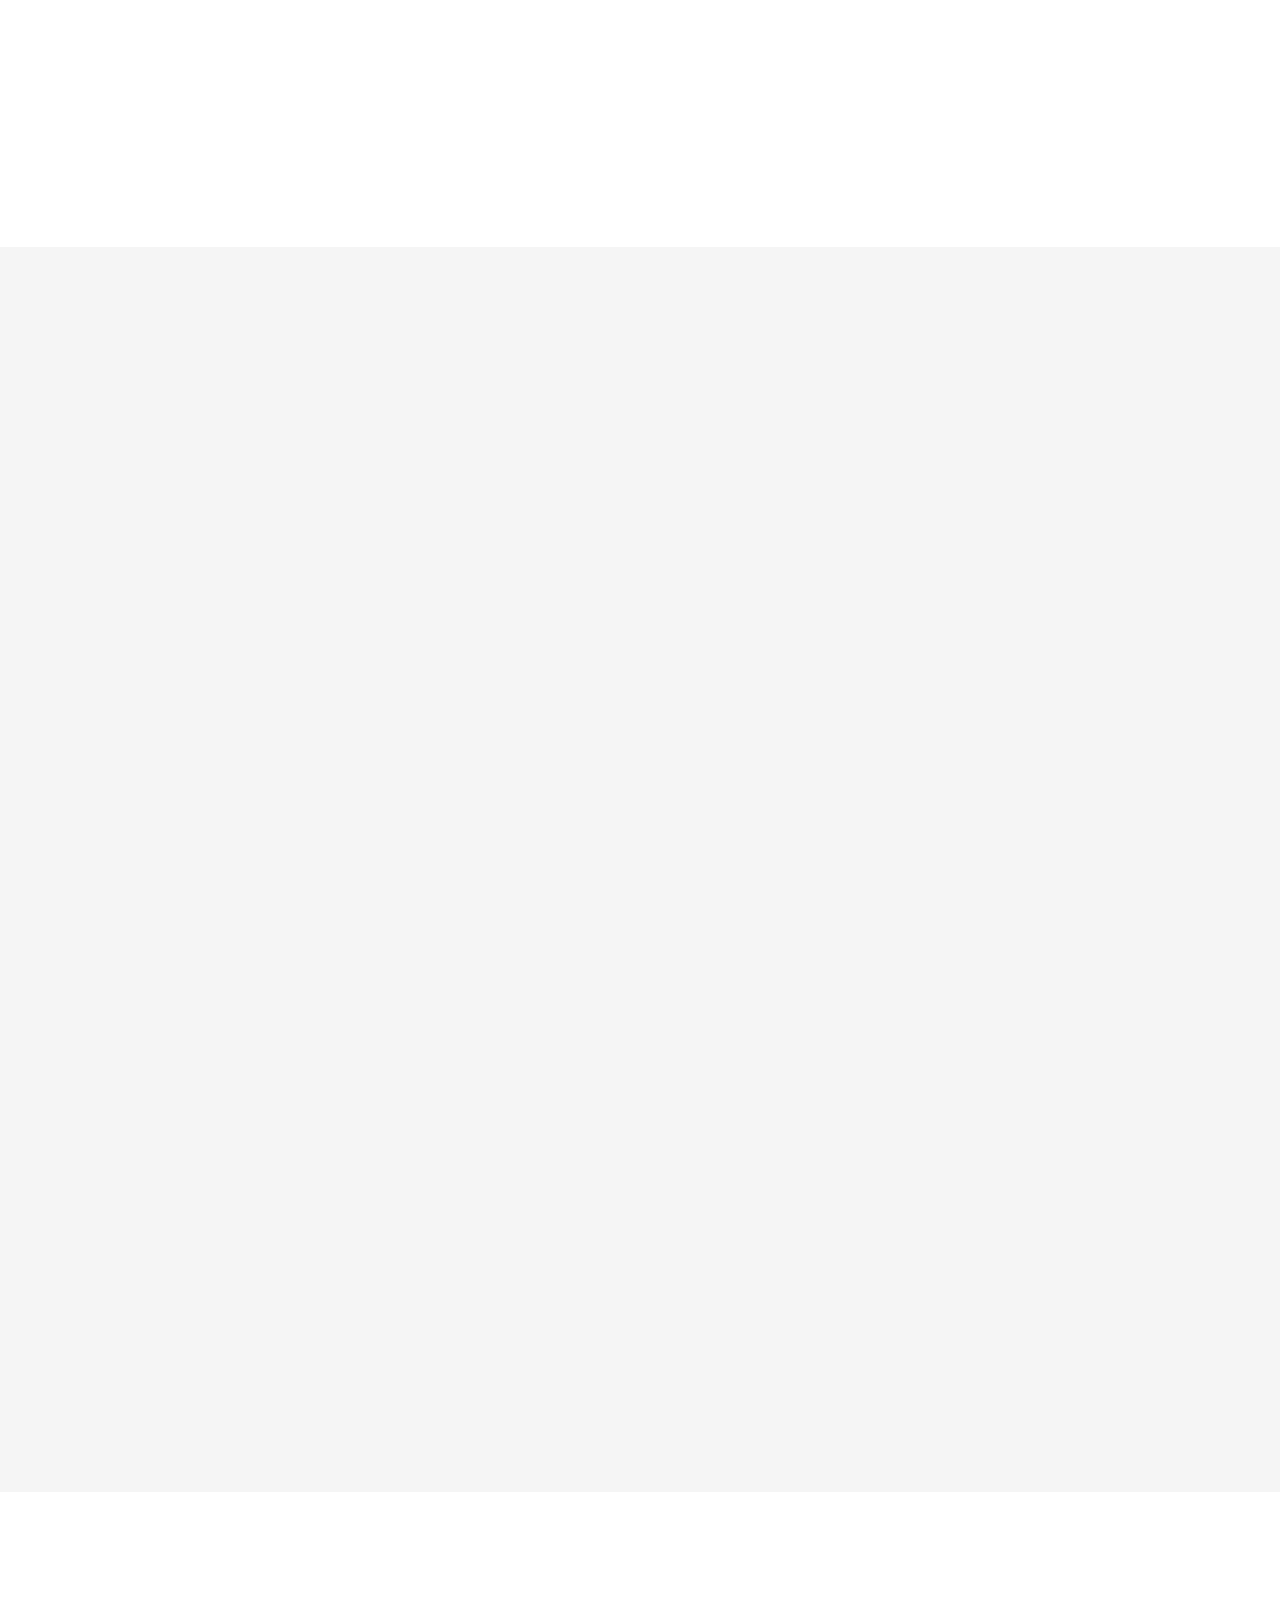
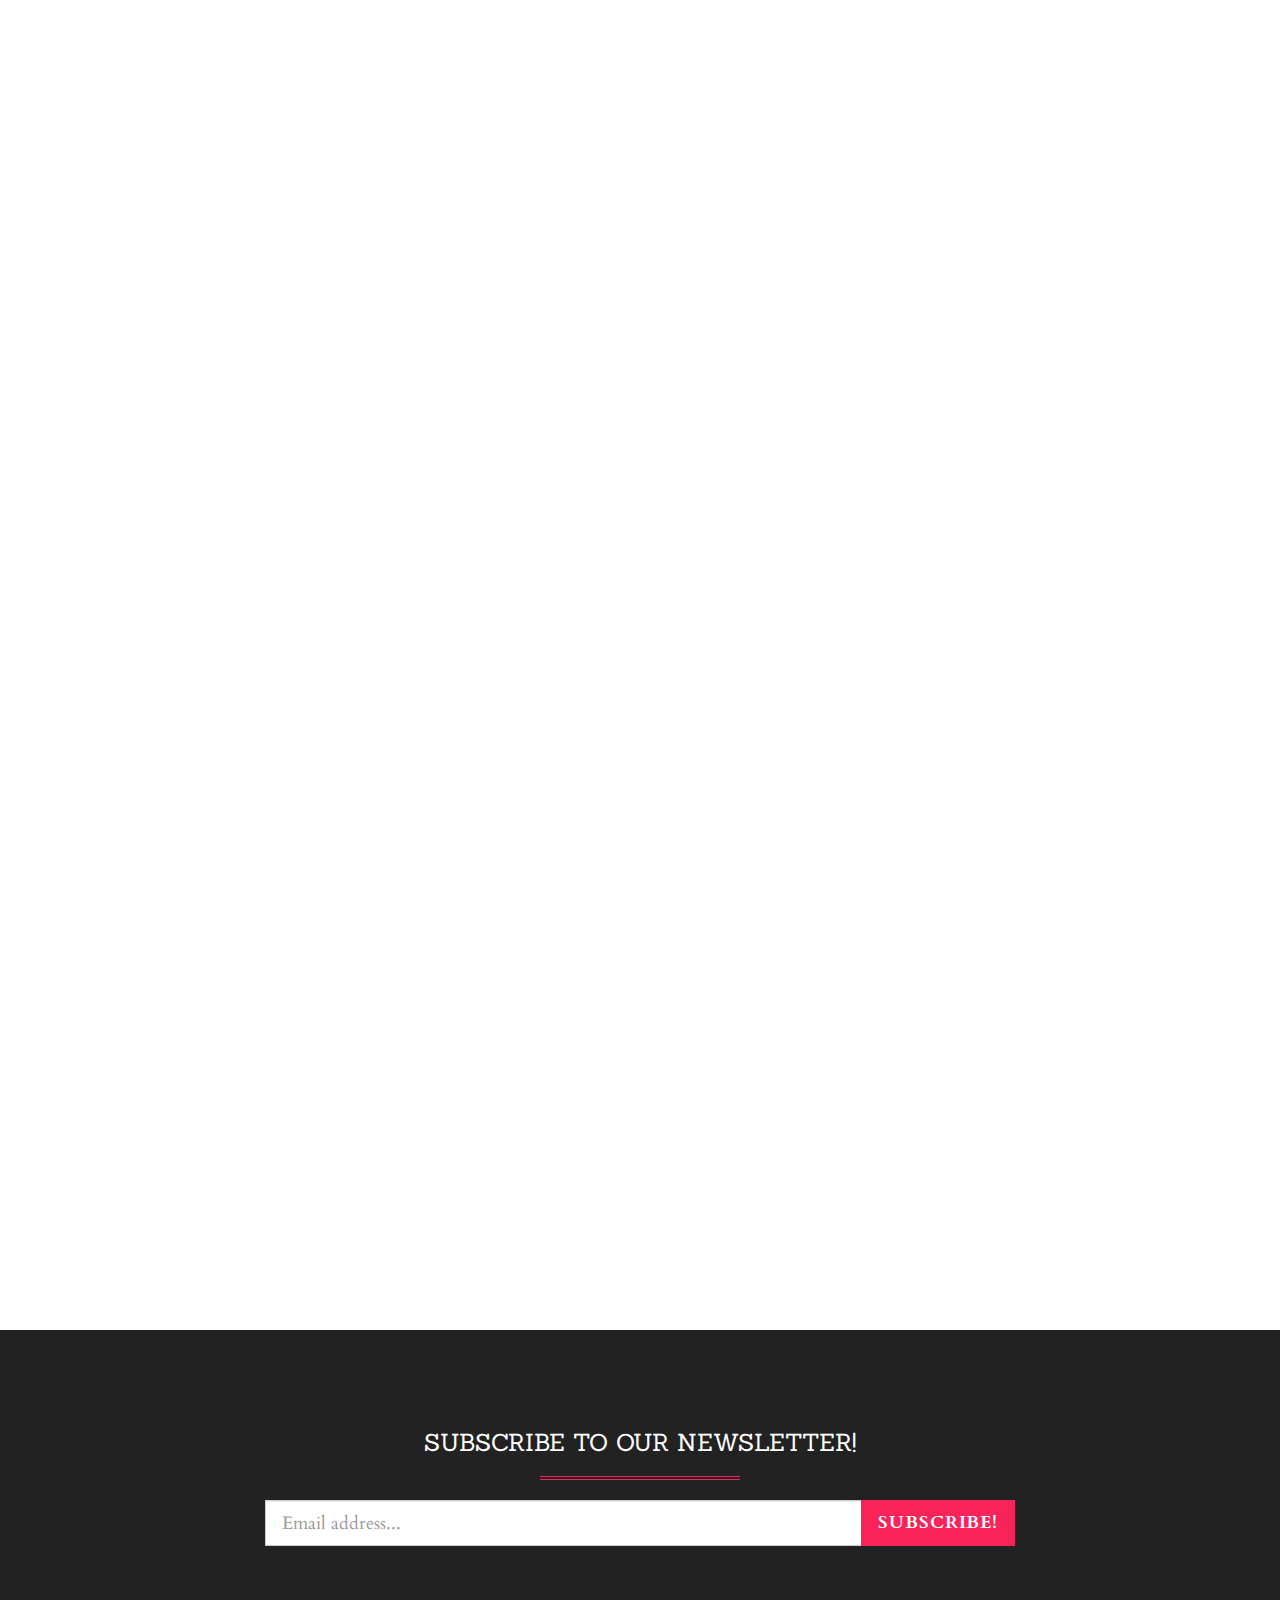
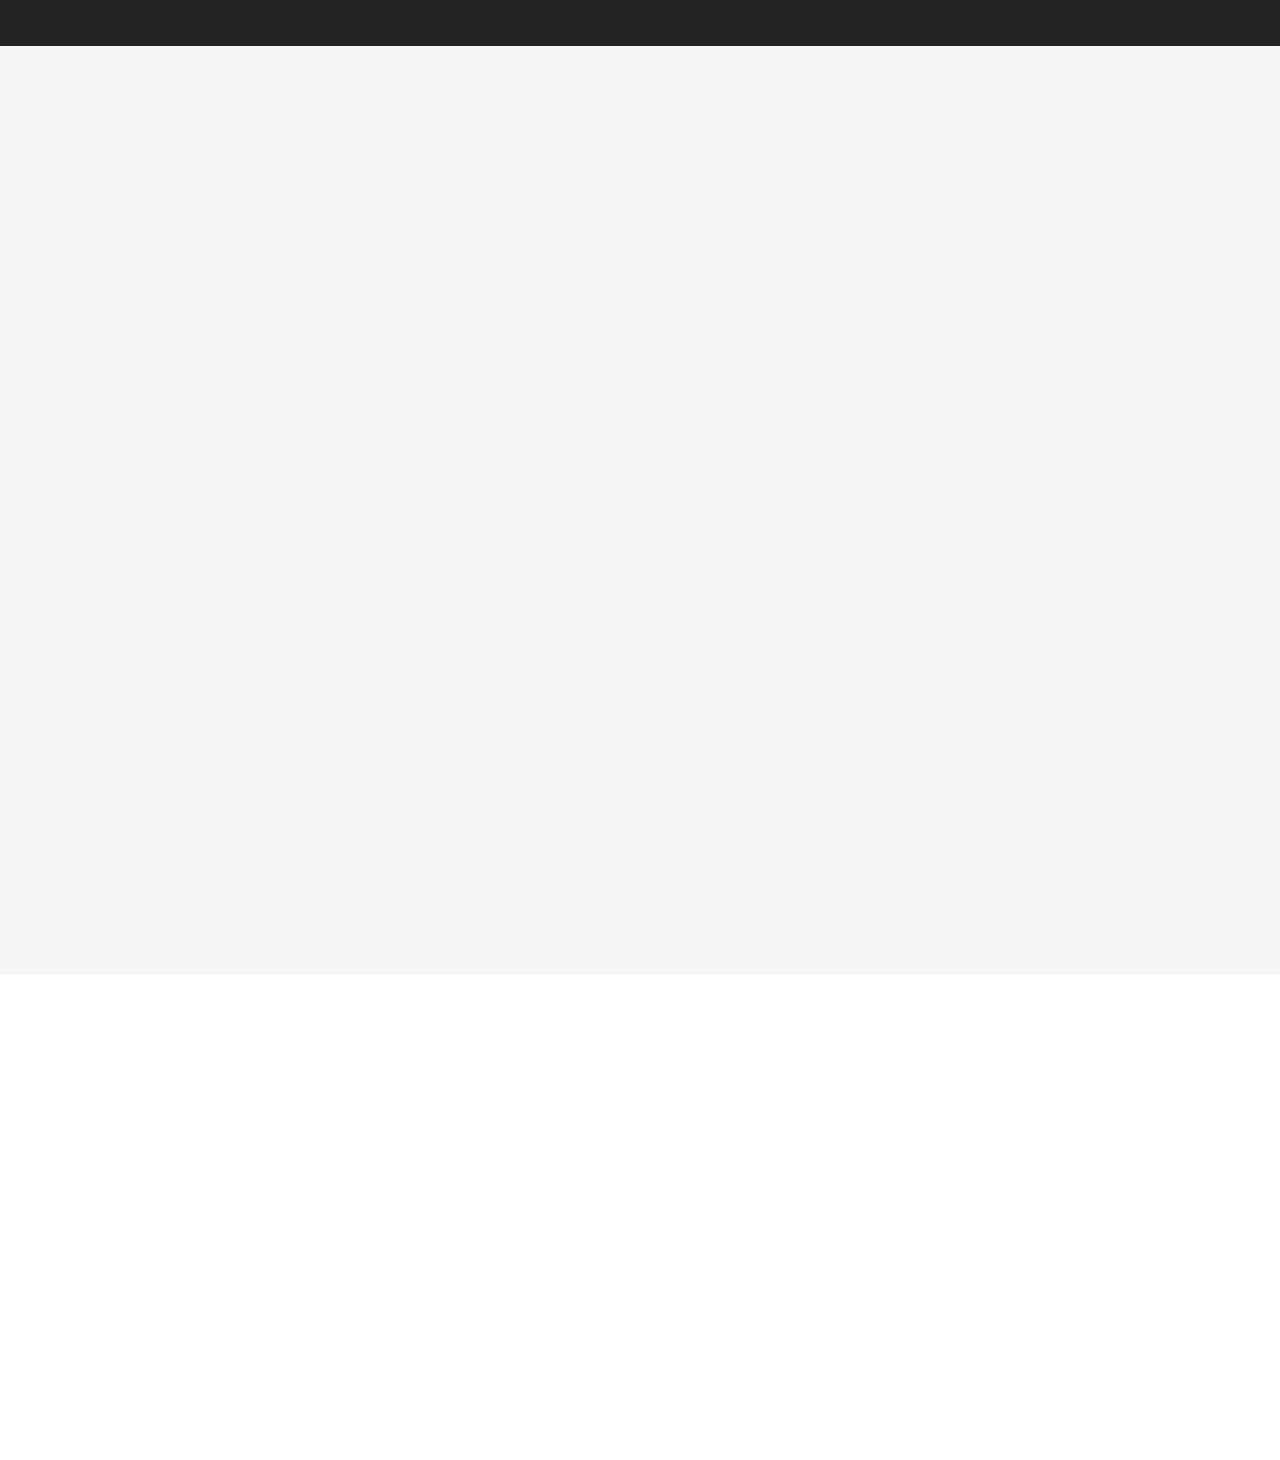
==== commit 40f7e4af: "added testimonials and first set of work pictures to gallery" ====
--- a/fashion.html
+++ b/fashion.html
@@ -645,18 +645,18 @@
                 <div class="col-lg-12">
                     <div class="portfolio-gallery">
                         <div class="item">
-                            <a href="assets/img/fashion/gallery/1.jpg" class="gallery-link" title="Bombay Jeans">
-                                <img src="assets/img/fashion/gallery/1.jpg" class="img-responsive img-centered" alt="">
+                            <a href="assets/img/fashion/gallery/hairstyle1.jpg" class="gallery-link" title="Bridal">
+                                <img src="assets/img/fashion/gallery/hairstyle1.jpg" class="img-responsive img-centered" alt="">
                             </a>
                         </div>
                         <div class="item">
-                            <a href="assets/img/fashion/gallery/2.jpg" class="gallery-link" title="Designer Purse">
-                                <img src="assets/img/fashion/gallery/2.jpg" class="img-responsive img-centered" alt="">
+                            <a href="assets/img/fashion/gallery/hairstyle2.jpg" class="gallery-link" title="Ombre">
+                                <img src="assets/img/fashion/gallery/hairstyle2.jpg" class="img-responsive img-centered" alt="">
                             </a>
                         </div>
                         <div class="item">
-                            <a href="assets/img/fashion/gallery/3.jpg" class="gallery-link" title="Casual Collection">
-                                <img src="assets/img/fashion/gallery/3.jpg" class="img-responsive img-centered" alt="">
+                            <a href="assets/img/fashion/gallery/hairstyle3.jpg" class="gallery-link" title="Color">
+                                <img src="assets/img/fashion/gallery/hairstyle3.jpg" class="img-responsive img-centered" alt="">
                             </a>
                         </div>
                         <div class="item">
@@ -724,15 +724,11 @@
                         <div class="item">
                             <div class="row">
                                 <div class="col-lg-12">
-                                    <p class="lead">"Truly one of a kind."</p>
-                                    <p class="quote">Lorem ipsum dolor sit amet, consectetur adipisicing elit. Reprehenderit, temporibus, laborum, dignissimos doloremque corporis alias nostrum recusandae culpa id quisquam harum impedit sed sunt non obcaecati vero ipsam aut fugit?</p>
+                                    <p class="lead">"Wonderful Experience!"</p>
+                                    <p class="quote">Our Experience with Carlisle Beauty Salon and Supply has been wonderful. Haylie has been great with both my boys and daughters hair, including hair cuts and a perm! We look forward to coming.</p>
                                     <div class="testimonial-info">
-                                        <div class="testimonial-img">
-                                            <img src="assets/img/testimonials/1.jpg" class="img-circle img-responsive" alt="">
-                                        </div>
                                         <div class="testimonial-author">
-                                            <span class="name">Jim Walker</span>
-                                            <p class="small">CEO of GeneriCorp</p>
+                                            <span class="name">The Blains</span>
                                             <div class="stars">
                                                 <i class="fa fa-star"></i>
                                                 <i class="fa fa-star"></i>
@@ -748,15 +744,91 @@
                         <div class="item">
                             <div class="row">
                                 <div class="col-lg-12">
-                                    <p class="lead">"I haven't found better."</p>
-                                    <p class="quote">Lorem ipsum dolor sit amet, consectetur adipisicing elit. Reprehenderit, temporibus, laborum, dignissimos doloremque corporis alias nostrum recusandae culpa id quisquam harum impedit sed sunt non obcaecati vero ipsam aut fugit?</p>
+                                    <p class="lead">"All Around Exceptional Stylist!"</p>
+                                    <p class="quote">Ashlyn has been doing my hair for over the past year. She always listens to what I want done and makes a few suggestions on what would work best with my hair. She does a remarkable job with short layered cuts. She does an excellent job with highlights in my hair that always look natural.</p>
                                     <div class="testimonial-info">
-                                        <div class="testimonial-img">
-                                            <img src="assets/img/testimonials/1.jpg" class="img-circle img-responsive" alt="">
+                                        <div class="testimonial-author">
+                                            <span class="name">Tricia Henington</span>
+                                            <div class="stars">
+                                                <i class="fa fa-star"></i>
+                                                <i class="fa fa-star"></i>
+                                                <i class="fa fa-star"></i>
+                                                <i class="fa fa-star"></i>
+                                                <i class="fa fa-star"></i>
+                                            </div>
                                         </div>
+                                    </div>
+                                </div>
+                            </div>
+                        </div>
+                        <div class="item">
+                            <div class="row">
+                                <div class="col-lg-12">
+                                    <p class="lead">"Experienced Sylist"</p>
+                                    <p class="quote">Saylee really understands what to do even when I'm not good at explaining what I want! She is great at making the experience of getting your hair done less stressful.</p>
+                                    <div class="testimonial-info">
                                         <div class="testimonial-author">
-                                            <span class="name">Jim Walker</span>
-                                            <p class="small">CEO of GeneriCorp</p>
+                                            <span class="name">Julie</span>
+                                            <div class="stars">
+                                                <i class="fa fa-star"></i>
+                                                <i class="fa fa-star"></i>
+                                                <i class="fa fa-star"></i>
+                                                <i class="fa fa-star"></i>
+                                                <i class="fa fa-star"></i>
+                                            </div>
+                                        </div>
+                                    </div>
+                                </div>
+                            </div>
+                        </div>
+                        <div class="item">
+                            <div class="row">
+                                <div class="col-lg-12">
+                                    <p class="lead">"Amazing Service"</p>
+                                    <p class="quote">Lisa Cammack is amazing! Great cuts and colors! She really listens and delivers!</p>
+                                    <div class="testimonial-info">
+                                        <div class="testimonial-author">
+                                            <span class="name">Cristina Hanson</span>
+                                            <div class="stars">
+                                                <i class="fa fa-star"></i>
+                                                <i class="fa fa-star"></i>
+                                                <i class="fa fa-star"></i>
+                                                <i class="fa fa-star"></i>
+                                                <i class="fa fa-star"></i>
+                                            </div>
+                                        </div>
+                                    </div>
+                                </div>
+                            </div>
+                        </div>
+                        <div class="item">
+                            <div class="row">
+                                <div class="col-lg-12">
+                                    <p class="lead">"Very Knowledgeable"</p>
+                                    <p class="quote">Kaycee is very knowledgeable and very helpful. She knows how to make a person comfortable and relaxed. I have been very pleased with the service!</p>
+                                    <div class="testimonial-info">
+                                        <div class="testimonial-author">
+                                            <span class="name">Brandon Kolversen</span>
+                                            <div class="stars">
+                                                <i class="fa fa-star"></i>
+                                                <i class="fa fa-star"></i>
+                                                <i class="fa fa-star"></i>
+                                                <i class="fa fa-star"></i>
+                                                <i class="fa fa-star"></i>
+                                            </div>
+                                        </div>
+                                    </div>
+                                </div>
+                            </div>
+                        </div>
+                        <div class="item">
+                            <div class="row">
+                                <div class="col-lg-12">
+                                    <p class="lead">"Longtime Customer"</p>
+                                    <p class="quote">I have been going to Carlisle Beauty for years! I love going into the salon with their friendly staff and clean atmostphere. Jennifer Fox does my hair and even after I moved from town I don't go to anyone else but her. She always does such a good job and will even fit me in last minute. She's always willing to do what I want and try new things. Most importantly she always assures satisfaction which I really appreciate.</p>
+                                    <div class="testimonial-info">
+                                        <div class="testimonial-author">
+                                            <!-- <span class="name">Longtime Customer</span> -->
                                             <div class="stars">
                                                 <i class="fa fa-star"></i>
                                                 <i class="fa fa-star"></i>
